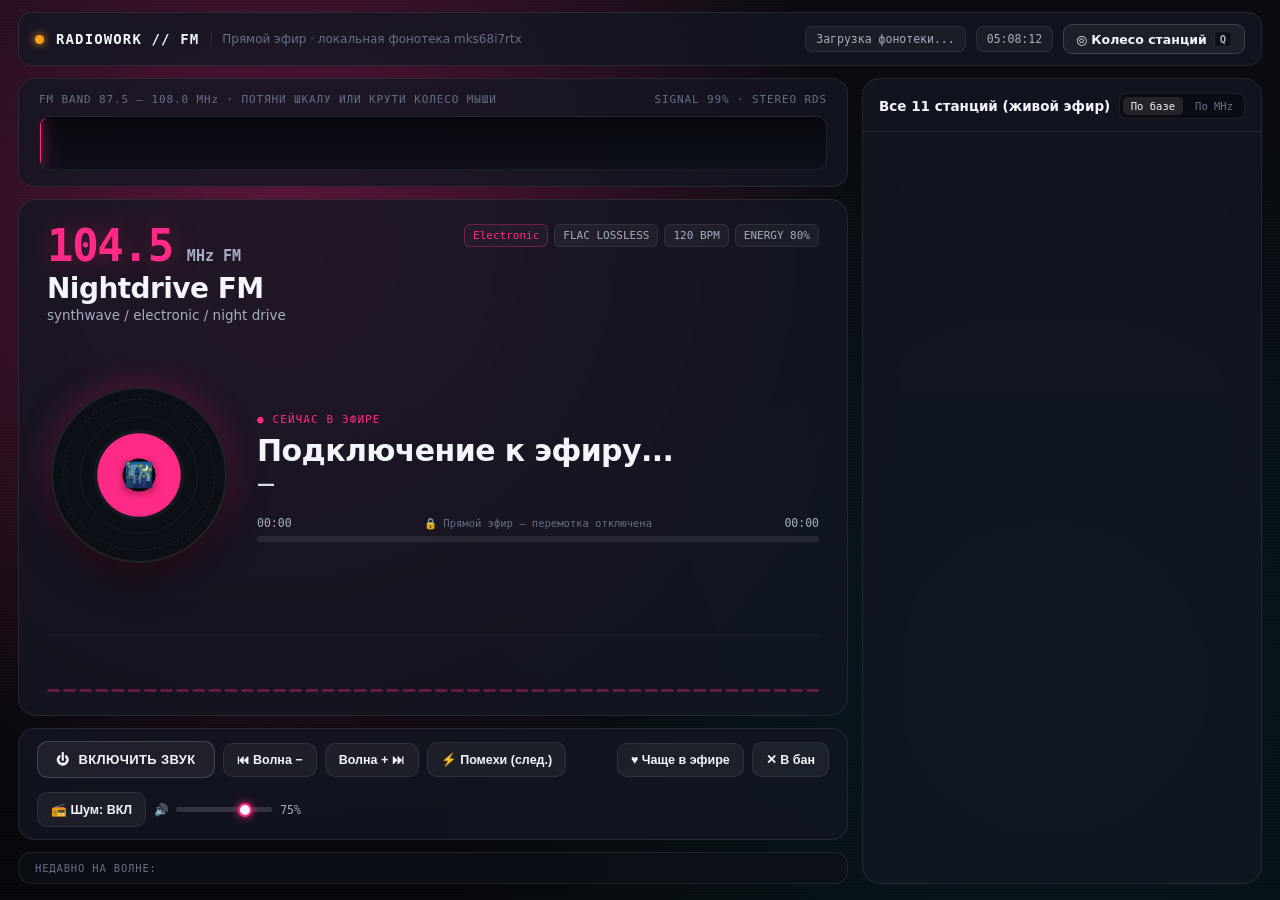
==== src/RadioApp.Server/wwwroot/index.html @ 761096ad "feat(server): serve live web FM receiver UI at root /" ====
<!DOCTYPE html>
<html lang="ru">
<head>
  <meta charset="UTF-8" />
  <meta name="viewport" content="width=device-width, initial-scale=1.0" />
  <title>RadioWork // FM — Прямой эфир</title>
  <link rel="icon" href="data:," />
  <style>
    :root {
      --bg-0: #07080c;
      --bg-1: #0e1118;
      --bg-2: #151924;
      --bg-card: rgba(20, 24, 35, 0.78);
      --border: rgba(255, 255, 255, 0.08);
      --border-hi: rgba(255, 255, 255, 0.16);
      --text-0: #f3f5fa;
      --text-1: #a5aec4;
      --text-2: #667089;
      --accent: #ff2a85;
      --accent-2: #00f0ff;
      --accent-glow: rgba(255, 42, 133, 0.35);
      --mono: "JetBrains Mono", "Cascadia Mono", "Consolas", monospace;
      --sans: "Inter", "Segoe UI", system-ui, -apple-system, sans-serif;
    }

    * { box-sizing: border-box; margin: 0; padding: 0; user-select: none; }

    html, body {
      width: 100%;
      height: 100%;
      overflow: hidden;
      background: var(--bg-0);
      color: var(--text-0);
      font-family: var(--sans);
      -webkit-font-smoothing: antialiased;
    }

    .ambient-bg {
      position: fixed;
      inset: 0;
      z-index: 0;
      pointer-events: none;
      background:
        radial-gradient(circle at 22% 28%, var(--accent-glow), transparent 48%),
        radial-gradient(circle at 82% 78%, rgba(0, 240, 255, 0.08), transparent 50%),
        linear-gradient(180deg, #090b11 0%, #06070b 100%);
      transition: background 0.6s ease;
    }

    .scanlines {
      position: fixed;
      inset: 0;
      z-index: 1;
      pointer-events: none;
      background: repeating-linear-gradient(
        to bottom,
        rgba(255, 255, 255, 0.012) 0px,
        rgba(255, 255, 255, 0.012) 1px,
        transparent 1px,
        transparent 3px
      );
    }

    .app-shell {
      position: relative;
      z-index: 2;
      display: grid;
      grid-template-rows: 54px 1fr;
      height: 100vh;
      max-width: 1680px;
      margin: 0 auto;
      padding: 12px 18px 16px;
      gap: 12px;
    }

    .topbar {
      display: flex;
      align-items: center;
      justify-content: space-between;
      padding: 0 16px;
      background: var(--bg-card);
      border: 1px solid var(--border);
      border-radius: 14px;
      backdrop-filter: blur(18px);
    }

    .brand { display: flex; align-items: center; gap: 12px; }

    .live-dot {
      width: 9px;
      height: 9px;
      border-radius: 50%;
      background: #19f086;
      box-shadow: 0 0 10px #19f086;
      animation: pulse 2s infinite;
    }

    .live-dot.muted { background: #ff9f1c; box-shadow: 0 0 8px #ff9f1c; animation: none; }

    @keyframes pulse {
      0%, 100% { opacity: 1; transform: scale(1); }
      50% { opacity: 0.45; transform: scale(0.88); }
    }

    .brand-title {
      font-family: var(--mono);
      font-weight: 700;
      font-size: 14px;
      letter-spacing: 0.08em;
      text-transform: uppercase;
    }

    .brand-sub {
      font-size: 12px;
      color: var(--text-2);
      padding-left: 10px;
      border-left: 1px solid var(--border);
    }

    .topbar-right { display: flex; align-items: center; gap: 10px; }

    .stat-pill {
      font-family: var(--mono);
      font-size: 11.5px;
      color: var(--text-1);
      background: rgba(255, 255, 255, 0.04);
      border: 1px solid var(--border);
      padding: 5px 10px;
      border-radius: 8px;
    }

    .btn-ghost {
      display: inline-flex;
      align-items: center;
      gap: 7px;
      font-family: var(--sans);
      font-size: 12.5px;
      font-weight: 600;
      color: var(--text-0);
      background: rgba(255, 255, 255, 0.05);
      border: 1px solid var(--border-hi);
      padding: 6px 12px;
      border-radius: 9px;
      cursor: pointer;
      transition: all 0.18s ease;
    }

    .btn-ghost:hover { background: rgba(255, 255, 255, 0.11); border-color: var(--accent); }

    .kbd {
      font-family: var(--mono);
      font-size: 10.5px;
      color: var(--text-1);
      background: rgba(0, 0, 0, 0.45);
      border: 1px solid var(--border);
      padding: 1px 5px;
      border-radius: 4px;
    }

    .workspace { display: grid; grid-template-columns: 1fr 400px; gap: 14px; min-height: 0; }
    .receiver-col { display: grid; grid-template-rows: auto 1fr auto auto; gap: 12px; min-height: 0; }

    .tuner-box {
      background: var(--bg-card);
      border: 1px solid var(--border);
      border-radius: 16px;
      padding: 14px 20px 16px;
      backdrop-filter: blur(18px);
      position: relative;
      overflow: hidden;
    }

    .tuner-header {
      display: flex;
      justify-content: space-between;
      align-items: center;
      margin-bottom: 10px;
      font-family: var(--mono);
      font-size: 11px;
      color: var(--text-2);
      letter-spacing: 0.08em;
    }

    .tuner-scale {
      position: relative;
      height: 54px;
      background: linear-gradient(180deg, rgba(6, 8, 13, 0.9), rgba(14, 17, 26, 0.9));
      border: 1px solid rgba(255, 255, 255, 0.09);
      border-radius: 10px;
      cursor: ew-resize;
      overflow: hidden;
      touch-action: none;
    }

    .tuner-ticks { position: absolute; inset: 0; }
    .tick { position: absolute; bottom: 0; width: 1px; background: rgba(255, 255, 255, 0.14); }
    .tick.major { height: 20px; background: rgba(255, 255, 255, 0.3); }
    .tick.minor { height: 10px; }

    .tick-label {
      position: absolute;
      top: 7px;
      transform: translateX(-50%);
      font-family: var(--mono);
      font-size: 10px;
      color: var(--text-2);
      pointer-events: none;
    }

    .station-pip {
      position: absolute;
      bottom: 0;
      width: 6px;
      height: 28px;
      transform: translateX(-50%);
      border-radius: 3px 3px 0 0;
      cursor: pointer;
      opacity: 0.65;
      transition: all 0.2s ease;
      z-index: 3;
    }

    .station-pip:hover, .station-pip.active {
      opacity: 1;
      height: 38px;
      filter: drop-shadow(0 0 8px currentColor);
    }

    .tuner-needle {
      position: absolute;
      top: 0;
      bottom: 0;
      width: 2px;
      background: var(--accent);
      box-shadow: 0 0 12px var(--accent), 0 0 24px var(--accent);
      transform: translateX(-50%);
      pointer-events: none;
      transition: left 0.28s cubic-bezier(0.22, 1, 0.36, 1);
      z-index: 4;
    }

    .tuner-needle::before {
      content: "";
      position: absolute;
      top: 0;
      left: 50%;
      transform: translateX(-50%);
      border-left: 6px solid transparent;
      border-right: 6px solid transparent;
      border-top: 7px solid var(--accent);
    }

    .deck-card {
      background: var(--bg-card);
      border: 1px solid var(--border);
      border-radius: 18px;
      padding: 24px 28px;
      backdrop-filter: blur(20px);
      display: flex;
      flex-direction: column;
      justify-content: space-between;
      position: relative;
      overflow: hidden;
      min-height: 0;
    }

    .deck-top { display: flex; align-items: flex-start; justify-content: space-between; gap: 16px; }
    .station-freq-row { display: flex; align-items: baseline; gap: 14px; flex-wrap: wrap; }

    .freq-big {
      font-family: var(--mono);
      font-size: 44px;
      font-weight: 800;
      line-height: 1;
      letter-spacing: -0.03em;
      color: var(--accent);
      text-shadow: 0 0 28px var(--accent-glow);
      transition: color 0.3s ease, text-shadow 0.3s ease;
    }

    .freq-unit { font-family: var(--mono); font-size: 15px; font-weight: 600; color: var(--text-1); }
    .station-name-big { font-size: 28px; font-weight: 800; letter-spacing: -0.02em; margin-top: 4px; }
    .station-format { font-size: 13.5px; color: var(--text-1); margin-top: 2px; }

    .rds-badges { display: flex; flex-wrap: wrap; justify-content: flex-end; gap: 6px; max-width: 360px; }

    .rds-tag {
      font-family: var(--mono);
      font-size: 11px;
      padding: 4px 8px;
      border-radius: 6px;
      background: rgba(255, 255, 255, 0.045);
      border: 1px solid var(--border);
      color: var(--text-1);
    }

    .rds-tag.hi { color: var(--accent); border-color: var(--accent-glow); background: rgba(255, 255, 255, 0.03); }

    .now-playing-stage {
      display: grid;
      grid-template-columns: 184px 1fr;
      gap: 26px;
      align-items: center;
      margin: auto 0;
      padding: 12px 0;
    }

    .vinyl-wrap {
      position: relative;
      width: 184px;
      height: 184px;
      display: flex;
      align-items: center;
      justify-content: center;
    }

    .vinyl-disc {
      width: 176px;
      height: 176px;
      border-radius: 50%;
      background: radial-gradient(circle at center, #0b0d13 0 13%, var(--accent) 13.5% 33%, #141720 34% 36%, #0d0f16 37% 100%);
      box-shadow: 0 14px 36px rgba(0, 0, 0, 0.65), 0 0 34px var(--accent-glow), inset 0 0 0 2px rgba(255, 255, 255, 0.08);
      position: relative;
      animation: spin 11s linear infinite;
      display: flex;
      align-items: center;
      justify-content: center;
    }

    .vinyl-disc.paused { animation-play-state: paused; }

    .vinyl-grooves {
      position: absolute;
      inset: 12px;
      border-radius: 50%;
      border: 1px dashed rgba(255, 255, 255, 0.07);
      pointer-events: none;
    }

    .vinyl-grooves::after {
      content: "";
      position: absolute;
      inset: 16px;
      border-radius: 50%;
      border: 1px solid rgba(255, 255, 255, 0.06);
    }

    .vinyl-cover {
      width: 72px;
      height: 72px;
      border-radius: 50%;
      object-fit: cover;
      border: 2px solid var(--accent);
      box-shadow: 0 0 14px rgba(0, 0, 0, 0.8);
      z-index: 2;
      display: none;
    }

    .vinyl-spindle {
      position: absolute;
      width: 12px;
      height: 12px;
      border-radius: 50%;
      background: #07080c;
      border: 1.5px solid rgba(255, 255, 255, 0.35);
      z-index: 4;
      display: none;
    }

    .vinyl-emblem {
      position: absolute;
      inset: 0;
      display: flex;
      align-items: center;
      justify-content: center;
      font-size: 24px;
      pointer-events: none;
      text-shadow: 0 2px 10px rgba(0, 0, 0, 0.6);
      z-index: 3;
    }

    @keyframes spin { to { transform: rotate(360deg); } }

    .track-meta { min-width: 0; }

    .on-air-eyebrow {
      display: inline-flex;
      align-items: center;
      gap: 8px;
      font-family: var(--mono);
      font-size: 11px;
      letter-spacing: 0.1em;
      text-transform: uppercase;
      color: var(--accent);
      margin-bottom: 8px;
    }

    .track-title {
      font-size: 30px;
      font-weight: 800;
      line-height: 1.15;
      letter-spacing: -0.02em;
      white-space: nowrap;
      overflow: hidden;
      text-overflow: ellipsis;
    }

    .track-artist {
      font-size: 18px;
      font-weight: 600;
      color: var(--text-0);
      opacity: 0.9;
      margin-top: 5px;
      white-space: nowrap;
      overflow: hidden;
      text-overflow: ellipsis;
    }

    .track-album {
      font-size: 13px;
      color: var(--text-2);
      margin-top: 4px;
      font-family: var(--mono);
      white-space: nowrap;
      overflow: hidden;
      text-overflow: ellipsis;
    }

    .broadcast-bar-wrap { margin-top: 18px; }

    .broadcast-times {
      display: flex;
      justify-content: space-between;
      align-items: center;
      font-family: var(--mono);
      font-size: 11.5px;
      color: var(--text-1);
      margin-bottom: 6px;
    }

    .no-scrub-hint { font-size: 10.5px; color: var(--text-2); display: inline-flex; align-items: center; gap: 5px; }

    .broadcast-progress-track {
      height: 6px;
      border-radius: 999px;
      background: rgba(255, 255, 255, 0.08);
      overflow: hidden;
      cursor: not-allowed;
    }

    .broadcast-progress-fill {
      height: 100%;
      width: 0%;
      border-radius: 999px;
      background: linear-gradient(90deg, var(--accent), #ffffff);
      box-shadow: 0 0 12px var(--accent);
      transition: width 0.35s linear;
    }

    .spectrum-wrap {
      height: 56px;
      margin-top: 8px;
      border-top: 1px solid rgba(255, 255, 255, 0.05);
      padding-top: 10px;
    }

    #spectrumCanvas { width: 100%; height: 46px; display: block; }

    .controls-bar {
      background: var(--bg-card);
      border: 1px solid var(--border);
      border-radius: 16px;
      padding: 12px 18px;
      display: flex;
      align-items: center;
      justify-content: space-between;
      gap: 14px;
      backdrop-filter: blur(18px);
      flex-wrap: wrap;
    }

    .transport-group, .feedback-group, .audio-group { display: flex; align-items: center; gap: 8px; flex-wrap: wrap; }

    .btn-power {
      display: inline-flex;
      align-items: center;
      gap: 9px;
      padding: 10px 18px;
      border-radius: 11px;
      font-weight: 700;
      font-size: 13px;
      letter-spacing: 0.03em;
      cursor: pointer;
      border: 1px solid var(--accent);
      background: var(--accent);
      color: #07080c;
      box-shadow: 0 0 22px var(--accent-glow);
      transition: all 0.18s ease;
    }

    .btn-power.off {
      background: rgba(255, 255, 255, 0.06);
      color: var(--text-0);
      border-color: var(--border-hi);
      box-shadow: none;
    }

    .btn-ctrl {
      padding: 9px 13px;
      border-radius: 10px;
      background: rgba(255, 255, 255, 0.05);
      border: 1px solid var(--border);
      color: var(--text-0);
      font-size: 12.5px;
      font-weight: 600;
      cursor: pointer;
      transition: all 0.15s ease;
      display: inline-flex;
      align-items: center;
      gap: 6px;
    }

    .btn-ctrl:hover { background: rgba(255, 255, 255, 0.11); border-color: var(--border-hi); }
    .btn-ctrl.liked { color: #ff4d8d; border-color: rgba(255, 77, 141, 0.5); background: rgba(255, 77, 141, 0.12); }

    .vol-wrap {
      display: flex;
      align-items: center;
      gap: 8px;
      font-family: var(--mono);
      font-size: 11.5px;
      color: var(--text-1);
    }

    input[type="range"].vol-slider {
      -webkit-appearance: none;
      appearance: none;
      width: 96px;
      height: 5px;
      border-radius: 99px;
      background: rgba(255, 255, 255, 0.14);
      outline: none;
      cursor: pointer;
    }

    input[type="range"].vol-slider::-webkit-slider-thumb {
      -webkit-appearance: none;
      width: 14px;
      height: 14px;
      border-radius: 50%;
      background: var(--text-0);
      border: 2px solid var(--accent);
      box-shadow: 0 0 8px var(--accent);
    }

    .history-strip {
      background: rgba(15, 18, 27, 0.65);
      border: 1px solid var(--border);
      border-radius: 13px;
      padding: 9px 16px;
      display: flex;
      align-items: center;
      gap: 14px;
      overflow: hidden;
      font-size: 12px;
    }

    .history-label {
      font-family: var(--mono);
      font-size: 10.5px;
      text-transform: uppercase;
      letter-spacing: 0.08em;
      color: var(--text-2);
      white-space: nowrap;
    }

    .history-items { display: flex; align-items: center; gap: 18px; overflow: hidden; flex: 1; }
    .history-item { display: flex; align-items: center; gap: 7px; color: var(--text-1); white-space: nowrap; overflow: hidden; text-overflow: ellipsis; }
    .history-time { font-family: var(--mono); font-size: 10.5px; color: var(--text-2); }

    .stations-panel {
      background: var(--bg-card);
      border: 1px solid var(--border);
      border-radius: 18px;
      backdrop-filter: blur(20px);
      display: flex;
      flex-direction: column;
      min-height: 0;
      overflow: hidden;
    }

    .panel-head {
      padding: 14px 16px 12px;
      border-bottom: 1px solid var(--border);
      display: flex;
      align-items: center;
      justify-content: space-between;
    }

    .panel-title { font-size: 13.5px; font-weight: 700; }

    .sort-tabs {
      display: flex;
      gap: 4px;
      background: rgba(0, 0, 0, 0.35);
      padding: 3px;
      border-radius: 8px;
      border: 1px solid var(--border);
    }

    .sort-tab {
      font-family: var(--mono);
      font-size: 10.5px;
      padding: 3px 8px;
      border-radius: 5px;
      border: none;
      background: transparent;
      color: var(--text-2);
      cursor: pointer;
    }

    .sort-tab.active { background: rgba(255, 255, 255, 0.1); color: var(--text-0); }

    .stations-list {
      flex: 1;
      overflow-y: auto;
      padding: 8px 10px 12px;
      display: flex;
      flex-direction: column;
      gap: 6px;
    }

    .stations-list::-webkit-scrollbar { width: 5px; }
    .stations-list::-webkit-scrollbar-thumb { background: rgba(255, 255, 255, 0.12); border-radius: 99px; }

    .st-card {
      position: relative;
      padding: 9px 12px 11px;
      border-radius: 11px;
      background: rgba(255, 255, 255, 0.025);
      border: 1px solid transparent;
      cursor: pointer;
      transition: all 0.16s ease;
      overflow: hidden;
      flex-shrink: 0;
    }

    .st-card:hover { background: rgba(255, 255, 255, 0.055); border-color: var(--border-hi); }

    .st-card.active {
      background: rgba(255, 255, 255, 0.075);
      border-color: var(--st-color);
      box-shadow: inset 3px 0 0 var(--st-color);
    }

    .st-row-1 { display: flex; align-items: center; justify-content: space-between; gap: 8px; }
    .st-title-wrap { display: flex; align-items: center; gap: 8px; min-width: 0; }
    .st-freq { font-family: var(--mono); font-size: 11.5px; font-weight: 700; color: var(--st-color); min-width: 42px; }
    .st-name { font-size: 13.5px; font-weight: 700; white-space: nowrap; overflow: hidden; text-overflow: ellipsis; }
    .st-count { font-family: var(--mono); font-size: 10.5px; color: var(--text-2); white-space: nowrap; }

    .st-row-2 {
      margin-top: 4px;
      font-size: 11.5px;
      color: var(--text-1);
      white-space: nowrap;
      overflow: hidden;
      text-overflow: ellipsis;
      padding-left: 50px;
    }

    .st-mini-bar { position: absolute; left: 0; right: 0; bottom: 0; height: 2px; background: rgba(255, 255, 255, 0.04); }
    .st-mini-fill { height: 100%; background: var(--st-color); opacity: 0.7; transition: width 0.5s linear; }

    .wheel-backdrop {
      position: fixed;
      inset: 0;
      z-index: 50;
      background: rgba(5, 7, 12, 0.82);
      backdrop-filter: blur(14px);
      display: none;
      align-items: center;
      justify-content: center;
    }

    .wheel-backdrop.open { display: flex; }
    .wheel-container { position: relative; width: 580px; height: 580px; max-width: 94vw; max-height: 94vw; }

    .wheel-center {
      position: absolute;
      inset: 165px;
      border-radius: 50%;
      background: rgba(15, 19, 29, 0.95);
      border: 2px solid var(--accent);
      box-shadow: 0 0 40px var(--accent-glow);
      display: flex;
      flex-direction: column;
      align-items: center;
      justify-content: center;
      text-align: center;
      padding: 20px;
    }

    .wheel-node {
      position: absolute;
      width: 96px;
      height: 96px;
      margin-left: -48px;
      margin-top: -48px;
      border-radius: 50%;
      background: rgba(20, 25, 38, 0.92);
      border: 1.5px solid var(--border-hi);
      display: flex;
      flex-direction: column;
      align-items: center;
      justify-content: center;
      text-align: center;
      padding: 6px;
      cursor: pointer;
      transition: all 0.16s ease;
    }

    .wheel-node:hover, .wheel-node.active {
      transform: scale(1.13);
      border-color: var(--node-color);
      box-shadow: 0 0 24px var(--node-color);
      background: rgba(28, 34, 52, 0.98);
    }

    .wheel-node-icon { font-size: 20px; margin-bottom: 3px; }
    .wheel-node-freq { font-family: var(--mono); font-size: 10.5px; font-weight: 700; color: var(--node-color); }
    .wheel-node-name { font-size: 10.5px; font-weight: 700; line-height: 1.15; margin-top: 2px; }

    .tuning-overlay {
      position: absolute;
      inset: 0;
      pointer-events: none;
      opacity: 0;
      background: repeating-radial-gradient(circle at 50% 50%, rgba(255,255,255,0.06) 0 1px, transparent 1px 3px);
      transition: opacity 0.14s ease;
      z-index: 5;
    }
    .tuning-overlay.flash { opacity: 1; }

    @media (max-width: 1060px) {
      html, body { overflow: auto; }
      .app-shell { height: auto; min-height: 100vh; }
      .workspace { grid-template-columns: 1fr; }
      .stations-panel { max-height: 440px; }
      .brand-sub { display: none; }
    }
  </style>
</head>
<body>
  <div class="ambient-bg"></div>
  <div class="scanlines"></div>

  <div class="app-shell">
    <header class="topbar">
      <div class="brand">
        <span class="live-dot muted" id="liveDot"></span>
        <span class="brand-title">RadioWork // FM</span>
        <span class="brand-sub">Прямой эфир · локальная фонотека mks68i7rtx</span>
      </div>
      <div class="topbar-right">
        <span class="stat-pill" id="statsPill">Загрузка фонотеки...</span>
        <span class="stat-pill" id="clockPill">--:--:--</span>
        <button class="btn-ghost" id="btnOpenWheel" title="Круговое меню выбора волны [Q]">
          ◎ Колесо станций <span class="kbd">Q</span>
        </button>
      </div>
    </header>

    <main class="workspace">
      <section class="receiver-col">
        <div class="tuner-box">
          <div class="tuner-header">
            <span>FM BAND 87.5 — 108.0 MHz · ПОТЯНИ ШКАЛУ ИЛИ КРУТИ КОЛЕСО МЫШИ</span>
            <span>SIGNAL 99% · STEREO RDS</span>
          </div>
          <div class="tuner-scale" id="tunerScale">
            <div class="tuner-ticks" id="tunerTicks"></div>
            <div class="tuner-needle" id="tunerNeedle"></div>
          </div>
        </div>

        <div class="deck-card">
          <div class="tuning-overlay" id="tuningFlash"></div>

          <div class="deck-top">
            <div>
              <div class="station-freq-row">
                <span class="freq-big" id="uiFreq">104.5</span>
                <span class="freq-unit">MHz FM</span>
              </div>
              <div class="station-name-big" id="uiStationName">Nightdrive FM</div>
              <div class="station-format" id="uiStationFormat">synthwave / electronic / night drive</div>
            </div>

            <div class="rds-badges">
              <span class="rds-tag hi" id="uiGenre">Electronic</span>
              <span class="rds-tag" id="uiCodec">FLAC LOSSLESS</span>
              <span class="rds-tag" id="uiBpm">120 BPM</span>
              <span class="rds-tag" id="uiEnergy">ENERGY 80%</span>
            </div>
          </div>

          <div class="now-playing-stage">
            <div class="vinyl-wrap">
              <div class="vinyl-disc paused" id="vinylDisc">
                <div class="vinyl-grooves"></div>
                <img class="vinyl-cover" id="vinylCover" alt="" />
                <div class="vinyl-spindle" id="vinylSpindle"></div>
              </div>
              <div class="vinyl-emblem" id="vinylIcon">🌃</div>
            </div>

            <div class="track-meta">
              <div class="on-air-eyebrow">
                <span>● СЕЙЧАС В ЭФИРЕ</span>
                <span id="uiStationCount"></span>
              </div>
              <div class="track-title" id="uiTrackTitle">Подключение к эфиру...</div>
              <div class="track-artist" id="uiTrackArtist">—</div>
              <div class="track-album" id="uiTrackAlbum"></div>

              <div class="broadcast-bar-wrap">
                <div class="broadcast-times">
                  <span id="uiElapsed">00:00</span>
                  <span class="no-scrub-hint">🔒 Прямой эфир — перемотка отключена</span>
                  <span id="uiDuration">00:00</span>
                </div>
                <div class="broadcast-progress-track">
                  <div class="broadcast-progress-fill" id="uiProgressFill"></div>
                </div>
              </div>
            </div>
          </div>

          <div class="spectrum-wrap">
            <canvas id="spectrumCanvas" width="900" height="46"></canvas>
          </div>
        </div>

        <div class="controls-bar">
          <div class="transport-group">
            <button class="btn-power off" id="btnPower" title="Включить / приглушить приёмник [Space]">
              ⏻ <span id="powerLabel">ВКЛЮЧИТЬ ЗВУК</span>
            </button>
            <button class="btn-ctrl" id="btnPrevSt">⏮ Волна −</button>
            <button class="btn-ctrl" id="btnNextSt">Волна + ⏭</button>
            <button class="btn-ctrl" id="btnNextTrack">⚡ Помехи (след.)</button>
          </div>

          <div class="feedback-group">
            <button class="btn-ctrl" id="btnLike">♥ Чаще в эфире</button>
            <button class="btn-ctrl" id="btnBan">✕ В бан</button>
          </div>

          <div class="audio-group">
            <button class="btn-ctrl" id="btnStaticToggle">📻 Шум: ВКЛ</button>
            <div class="vol-wrap">
              <span>🔊</span>
              <input type="range" class="vol-slider" id="volSlider" min="0" max="100" value="75" />
              <span id="volVal">75%</span>
            </div>
          </div>
        </div>

        <div class="history-strip">
          <span class="history-label">Недавно на волне:</span>
          <div class="history-items" id="uiHistory"></div>
        </div>
      </section>

      <aside class="stations-panel">
        <div class="panel-head">
          <span class="panel-title">Все 11 станций (живой эфир)</span>
          <div class="sort-tabs">
            <button class="sort-tab active" data-sort="count">По базе</button>
            <button class="sort-tab" data-sort="freq">По MHz</button>
          </div>
        </div>
        <div class="stations-list" id="stationsList"></div>
      </aside>
    </main>
  </div>

  <div class="wheel-backdrop" id="wheelBackdrop">
    <div class="wheel-container" id="wheelContainer">
      <div class="wheel-center">
        <div style="font-family: var(--mono); font-size: 13px; color: var(--accent);" id="whFreq">104.5 FM</div>
        <div style="font-size: 20px; font-weight: 800; margin-top: 3px;" id="whName">Nightdrive FM</div>
        <div style="font-size: 12px; color: var(--text-1); margin-top: 8px;" id="whTrack"></div>
        <div style="font-family: var(--mono); font-size: 10.5px; color: var(--text-2); margin-top: 12px;">Кликни сектор или Esc</div>
      </div>
    </div>
  </div>

  <script>
    const THEMES = {
      "Nightdrive FM": { freq: 104.5, icon: "🌃", color: "#ff2a85" },
      "Westside FM":   { freq: 88.7,  icon: "🌴", color: "#19e68c" },
      "Velvet 98.3":   { freq: 98.3,  icon: "🎷", color: "#f4b961" },
      "Thunder Rock":  { freq: 92.5,  icon: "⚡", color: "#ff5c33" },
      "Drift FM":      { freq: 89.1,  icon: "🏎️", color: "#b44cff" },
      "Golden Era FM": { freq: 90.3,  icon: "📼", color: "#ffd166" },
      "Static Radio":  { freq: 96.1,  icon: "🎸", color: "#9ef01a" },
      "Island Radio":  { freq: 91.2,  icon: "🏝️", color: "#00d4b2" },
      "Funk Zone":     { freq: 99.4,  icon: "🪩", color: "#ff70a6" },
      "Country Trail": { freq: 87.9,  icon: "🤠", color: "#e08e45" },
      "Soul Wave":     { freq: 103.9, icon: "💜", color: "#c77dff" }
    };

    const FREQ_MIN = 87.5, FREQ_MAX = 108.0;
    const saved = JSON.parse(localStorage.getItem("radiowork_web_state") || "{}");

    const state = {
      stations: [],
      activeName: saved.activeName || "Nightdrive FM",
      powerOn: false, // Browsers require 1 click to start audio cleanly
      staticFx: saved.staticFx ?? true,
      volume: saved.volume ?? 0.75,
      sortMode: saved.sortMode || "count",
      likedIds: new Set(saved.likedIds || []),
      bannedIds: new Set(saved.bannedIds || []),
      skipOffsets: saved.skipOffsets || {},
      failedDirectIds: new Set()
    };

    function persist() {
      localStorage.setItem("radiowork_web_state", JSON.stringify({
        activeName: state.activeName,
        staticFx: state.staticFx,
        volume: state.volume,
        sortMode: state.sortMode,
        likedIds: [...state.likedIds],
        bannedIds: [...state.bannedIds],
        skipOffsets: state.skipOffsets
      }));
    }

    function cleanTitle(filename, artist) {
      if (!filename) return "Unknown Track";
      let stem = filename.replace(/\.[^/.]+$/, "").replace(/_/g, " ").trim();
      stem = stem.replace(/^(?:(?:cd|disc)\s*\d+\s*[-.]?\s*)?(?:\d{1,2}-)?\d{1,3}(?:\s*[.-]\s*|\s+)/i, "").trim();
      const dash = stem.indexOf(" - ");
      if (dash > 0 && artist) {
        const na = artist.replace(/_/g, " ").trim().toLowerCase();
        const pref = stem.slice(0, dash).trim().toLowerCase();
        if (pref.startsWith(na) || na.startsWith(pref)) {
          stem = stem.slice(dash + 3).trim();
        }
      }
      stem = stem.replace(/\s*[\(\[](?:skysound\.cc|zaycev\.net|muzofon\.[a-z]+|mp3party\.[a-z]+|promodj\.com)[\)\]]\s*$/i, "").trim();
      return stem || filename;
    }

    function codecBadge(filename, album = "") {
      if (/\[24-|24\/96/i.test(album)) return "FLAC 24/96";
      if (/\[ALAC\]/i.test(album)) return "ALAC LOSSLESS";
      const ext = (filename.split(".").pop() || "").toLowerCase();
      return { flac: "FLAC LOSSLESS", m4a: "AAC / M4A", ogg: "OGG VORBIS", wav: "WAV PCM", mp3: "MP3" }[ext] || ext.toUpperCase();
    }

    function fnvHash(str) {
      let h = 2166136261 >>> 0;
      for (let i = 0; i < str.length; i++) {
        h ^= str.toLowerCase().charCodeAt(i);
        h = Math.imul(h, 16777619) >>> 0;
      }
      return h >>> 0;
    }

    function buildSchedule(st) {
      let pool = st.rawTracks.filter(t => !state.bannedIds.has(t.id));
      if (!pool.length) pool = st.rawTracks.slice();
      pool.sort((a, b) => a.id - b.id);

      // Deterministic shuffle
      let seed = (fnvHash(st.name) ^ 0x9e3779b9) >>> 0;
      for (let i = pool.length - 1; i > 0; i--) {
        seed = (Math.imul(seed ^ (seed >>> 15), 2246822519) ^ 0x85ebca6b) >>> 0;
        const j = seed % (i + 1);
        [pool[i], pool[j]] = [pool[j], pool[i]];
      }

      const liked = pool.filter(t => state.likedIds.has(t.id));
      if (liked.length > 0 && pool.length >= 4) {
        const stride = Math.max(2, Math.floor(pool.length / (liked.length + 1)));
        let pos = Math.floor(stride / 2);
        for (const lt of liked) {
          pool.splice(Math.min(pos, pool.length), 0, lt);
          pos = (pos + stride + 1) % (pool.length + 1);
        }
      }

      const cum = new Float64Array(pool.length);
      let sum = 0;
      for (let i = 0; i < pool.length; i++) {
        sum += pool[i].dur;
        cum[i] = sum;
      }
      st.slots = pool;
      st.cum = cum;
      st.totalCycle = Math.max(1, sum);
    }

    function locateLive(st, nowSec) {
      const off = state.skipOffsets[st.name] || 0;
      let pos = (nowSec + st.phase + off) % st.totalCycle;
      if (pos < 0) pos += st.totalCycle;

      let lo = 0, hi = st.cum.length - 1;
      while (lo < hi) {
        const mid = (lo + hi) >> 1;
        if (st.cum[mid] <= pos) lo = mid + 1;
        else hi = mid;
      }
      const start = lo === 0 ? 0 : st.cum[lo - 1];
      const tr = st.slots[lo];
      const elapsed = Math.max(0, Math.min(tr.dur, pos - start));

      const history = [];
      let back = elapsed;
      for (let h = 1; h <= Math.min(2, st.slots.length - 1); h++) {
        const prev = st.slots[(lo - h + st.slots.length) % st.slots.length];
        history.push({ track: prev, minsAgo: Math.max(1, Math.round(back / 60)) });
        back += prev.dur;
      }
      return { track: tr, slotIdx: lo, elapsed, history };
    }

    // Audio + Web Audio Spectrum + Squelch
    const audio = new Audio();
    audio.crossOrigin = "anonymous";
    audio.preload = "auto";

    let audioCtx = null, analyser = null, freqBins = null, sourceAttached = false;
    let syncedTrackId = -1, syncedStation = "", syncedTranscode = false, baseOffsetSec = 0, coverTrackId = -1;

    function ensureAudioGraph() {
      try {
        if (!audioCtx) audioCtx = new (window.AudioContext || window.webkitAudioContext)();
        if (audioCtx.state === "suspended") audioCtx.resume();
        if (audioCtx.state === "running" && !sourceAttached) {
          analyser = audioCtx.createAnalyser();
          analyser.fftSize = 256;
          analyser.smoothingTimeConstant = 0.78;
          freqBins = new Uint8Array(analyser.frequencyBinCount);
          const src = audioCtx.createMediaElementSource(audio);
          src.connect(analyser);
          analyser.connect(audioCtx.destination);
          sourceAttached = true;
        }
      } catch (_) {}
    }

    function playStaticBurst(sec = 0.16) {
      if (!state.staticFx || !state.powerOn) return;
      try {
        ensureAudioGraph();
        const len = Math.floor(audioCtx.sampleRate * sec);
        const buf = audioCtx.createBuffer(1, len, audioCtx.sampleRate);
        const d = buf.getChannelData(0);
        for (let i = 0; i < len; i++) d[i] = (Math.random() * 2 - 1) * Math.sin((i / len) * Math.PI) * 0.22 * state.volume;
        const n = audioCtx.createBufferSource();
        n.buffer = buf;
        const f = audioCtx.createBiquadFilter();
        f.type = "bandpass";
        f.frequency.value = 1900;
        f.Q.value = 0.9;
        n.connect(f);
        f.connect(audioCtx.destination);
        n.start();
      } catch (_) {}
    }

    audio.addEventListener("error", () => {
      if (syncedTrackId >= 0 && !syncedTranscode) {
        state.failedDirectIds.add(syncedTrackId);
        syncedTranscode = true;
        audio.src = `/api/stream/${syncedTrackId}?transcode=1&ss=${baseOffsetSec.toFixed(2)}`;
        if (state.powerOn) audio.play().catch(() => {});
      }
    });

    audio.addEventListener("ended", () => syncAudio(true));

    function syncAudio(force = false) {
      const st = state.stations.find(s => s.name === state.activeName);
      if (!st) return;
      const lv = locateLive(st, Date.now() / 1000);
      const tr = lv.track;

      audio.volume = state.volume;
      audio.muted = !state.powerOn;
      if (!state.powerOn) return;

      ensureAudioGraph();
      const needTranscode = tr.isAlac || state.failedDirectIds.has(tr.id);
      const changed = force || tr.id !== syncedTrackId || st.name !== syncedStation || needTranscode !== syncedTranscode;

      if (changed) {
        syncedTrackId = tr.id;
        syncedStation = st.name;
        syncedTranscode = needTranscode;
        if (needTranscode) {
          baseOffsetSec = lv.elapsed;
          audio.src = `/api/stream/${tr.id}?transcode=1&ss=${lv.elapsed.toFixed(2)}`;
        } else {
          baseOffsetSec = 0;
          audio.src = `/api/stream/${tr.id}`;
          const onMeta = () => {
            audio.removeEventListener("loadedmetadata", onMeta);
            try { audio.currentTime = lv.elapsed; } catch (_) {}
          };
          audio.addEventListener("loadedmetadata", onMeta);
        }
        audio.play().catch(() => {});
      } else if (!needTranscode && audio.readyState >= 1 && Math.abs((audio.currentTime || 0) - lv.elapsed) > 2.5) {
        try { audio.currentTime = lv.elapsed; } catch (_) {}
      }
    }

    function fmtTime(sec) {
      const s = Math.max(0, Math.floor(sec));
      return `${String(Math.floor(s / 60)).padStart(2, "0")}:${String(s % 60).padStart(2, "0")}`;
    }

    function freqToPct(f) { return ((f - FREQ_MIN) / (FREQ_MAX - FREQ_MIN)) * 100; }

    function buildTuner() {
      const el = document.getElementById("tunerTicks");
      el.innerHTML = "";
      for (let f = 88; f <= 108; f += 0.5) {
        const major = Number.isInteger(f) && f % 2 === 0;
        const t = document.createElement("div");
        t.className = "tick " + (major ? "major" : "minor");
        t.style.left = freqToPct(f) + "%";
        el.appendChild(t);
        if (major) {
          const l = document.createElement("div");
          l.className = "tick-label";
          l.style.left = freqToPct(f) + "%";
          l.textContent = f;
          el.appendChild(l);
        }
      }
      state.stations.forEach(st => {
        const pip = document.createElement("div");
        pip.className = "station-pip";
        pip.dataset.name = st.name;
        pip.style.left = freqToPct(st.freq) + "%";
        pip.style.background = st.color;
        pip.style.color = st.color;
        pip.title = `${st.freq.toFixed(1)} FM — ${st.name}`;
        pip.addEventListener("click", e => { e.stopPropagation(); tuneStation(st.name); });
        el.appendChild(pip);
      });
    }

    function tuneStation(name) {
      if (name === state.activeName) return;
      state.activeName = name;
      persist();
      playStaticBurst(0.16);
      const fl = document.getElementById("tuningFlash");
      fl.classList.add("flash");
      setTimeout(() => fl.classList.remove("flash"), 150);
      syncAudio(true);
      render();
    }

    function stepFrequency(dir) {
      if (!state.stations.length) return;
      const sorted = state.stations.slice().sort((a, b) => a.freq - b.freq);
      const idx = Math.max(0, sorted.findIndex(s => s.name === state.activeName));
      tuneStation(sorted[(idx + dir + sorted.length) % sorted.length].name);
    }

    function render() {
      if (!state.stations.length) return;
      const nowSec = Date.now() / 1000;
      const st = state.stations.find(s => s.name === state.activeName) || state.stations[0];
      const lv = locateLive(st, nowSec);
      const tr = lv.track;

      document.documentElement.style.setProperty("--accent", st.color);
      document.documentElement.style.setProperty("--accent-glow", st.color + "52");

      document.getElementById("tunerNeedle").style.left = freqToPct(st.freq) + "%";
      document.querySelectorAll(".station-pip").forEach(p => p.classList.toggle("active", p.dataset.name === st.name));

      document.getElementById("uiFreq").textContent = st.freq.toFixed(1);
      document.getElementById("uiStationName").textContent = st.name;
      document.getElementById("uiStationFormat").textContent = st.format;
      document.getElementById("uiStationCount").textContent = `· ${st.rawTracks.length.toLocaleString("ru-RU")} треков в ротации`;
      document.getElementById("vinylIcon").textContent = st.icon;

      if (tr.id !== coverTrackId) {
        coverTrackId = tr.id;
        const img = document.getElementById("vinylCover");
        const sp = document.getElementById("vinylSpindle");
        const ic = document.getElementById("vinylIcon");
        img.style.display = "none";
        sp.style.display = "none";
        ic.style.display = "flex";
        img.onload = () => { img.style.display = "block"; sp.style.display = "block"; ic.style.display = "none"; };
        img.onerror = () => { img.style.display = "none"; sp.style.display = "none"; ic.style.display = "flex"; };
        img.src = `/api/cover/${tr.id}`;
      }

      document.getElementById("uiGenre").textContent = tr.genre || st.format;
      document.getElementById("uiCodec").textContent = tr.codec;
      document.getElementById("uiBpm").textContent = `${tr.bpm} BPM`;
      document.getElementById("uiEnergy").textContent = `ENERGY ${tr.energy}%`;

      document.getElementById("uiTrackTitle").textContent = tr.title;
      document.getElementById("uiTrackArtist").textContent = tr.artist;
      document.getElementById("uiTrackAlbum").textContent = tr.album;

      document.getElementById("uiElapsed").textContent = fmtTime(lv.elapsed);
      document.getElementById("uiDuration").textContent = fmtTime(tr.dur);
      document.getElementById("uiProgressFill").style.width = ((lv.elapsed / tr.dur) * 100).toFixed(1) + "%";

      document.getElementById("btnLike").classList.toggle("liked", state.likedIds.has(tr.id));

      document.getElementById("uiHistory").innerHTML = lv.history
        .map(h => `<div class="history-item"><span class="history-time">${h.minsAgo} мин назад</span> <strong>${h.track.artist}</strong> — ${h.track.title}</div>`)
        .join("");

      const ordered = state.stations.slice().sort((a, b) =>
        state.sortMode === "freq" ? a.freq - b.freq : b.rawTracks.length - a.rawTracks.length);

      const listEl = document.getElementById("stationsList");
      listEl.innerHTML = ordered.map(s => {
        const slv = locateLive(s, nowSec);
        const pct = ((slv.elapsed / slv.track.dur) * 100).toFixed(1);
        return `
          <div class="st-card ${s.name === st.name ? "active" : ""}" style="--st-color: ${s.color}" data-name="${s.name}">
            <div class="st-row-1">
              <div class="st-title-wrap">
                <span class="st-freq">${s.freq.toFixed(1)}</span>
                <span class="st-name">${s.icon} ${s.name}</span>
              </div>
              <span class="st-count">${s.rawTracks.length.toLocaleString("ru-RU")} тр.</span>
            </div>
            <div class="st-row-2">▶ ${slv.track.artist} — ${slv.track.title}</div>
            <div class="st-mini-bar"><div class="st-mini-fill" style="width:${pct}%"></div></div>
          </div>`;
      }).join("");

      listEl.querySelectorAll(".st-card").forEach(c => c.addEventListener("click", () => tuneStation(c.dataset.name)));

      document.getElementById("whFreq").textContent = `${st.freq.toFixed(1)} FM`;
      document.getElementById("whFreq").style.color = st.color;
      document.getElementById("whName").textContent = st.name;
      document.getElementById("whTrack").textContent = `${tr.artist} — ${tr.title}`;
    }

    // Controls
    document.getElementById("btnPower").addEventListener("click", () => {
      state.powerOn = !state.powerOn;
      document.getElementById("btnPower").classList.toggle("off", !state.powerOn);
      document.getElementById("powerLabel").textContent = state.powerOn ? "В ЭФИРЕ" : "MUTE (ЭФИР ИДЁТ)";
      document.getElementById("vinylDisc").classList.toggle("paused", !state.powerOn);
      document.getElementById("liveDot").classList.toggle("muted", !state.powerOn);
      if (state.powerOn) syncAudio(true);
      else audio.muted = true;
    });

    document.getElementById("btnPrevSt").addEventListener("click", () => stepFrequency(-1));
    document.getElementById("btnNextSt").addEventListener("click", () => stepFrequency(1));

    document.getElementById("btnNextTrack").addEventListener("click", () => {
      const st = state.stations.find(s => s.name === state.activeName);
      if (!st) return;
      const lv = locateLive(st, Date.now() / 1000);
      const rem = Math.max(0.1, lv.track.dur - lv.elapsed + 0.1);
      state.skipOffsets[st.name] = ((state.skipOffsets[st.name] || 0) + rem) % st.totalCycle;
      persist();
      playStaticBurst(0.22);
      syncAudio(true);
      render();
    });

    document.getElementById("btnLike").addEventListener("click", () => {
      const st = state.stations.find(s => s.name === state.activeName);
      if (!st) return;
      const nowSec = Date.now() / 1000;
      const before = locateLive(st, nowSec);
      if (state.likedIds.has(before.track.id)) state.likedIds.delete(before.track.id);
      else state.likedIds.add(before.track.id);
      buildSchedule(st);
      const newIdx = st.slots.findIndex(t => t.id === before.track.id);
      if (newIdx >= 0) {
        const start = newIdx === 0 ? 0 : st.cum[newIdx - 1];
        state.skipOffsets[st.name] = ((start + before.elapsed - (nowSec + st.phase)) % st.totalCycle + st.totalCycle) % st.totalCycle;
      }
      persist();
      render();
    });

    document.getElementById("btnBan").addEventListener("click", () => {
      const st = state.stations.find(s => s.name === state.activeName);
      if (!st) return;
      const nowSec = Date.now() / 1000;
      const before = locateLive(st, nowSec);
      state.bannedIds.add(before.track.id);
      buildSchedule(st);
      persist();
      playStaticBurst(0.22);
      syncAudio(true);
      render();
    });

    document.getElementById("btnStaticToggle").addEventListener("click", e => {
      state.staticFx = !state.staticFx;
      e.currentTarget.textContent = state.staticFx ? "📻 Шум: ВКЛ" : "📻 Шум: ВЫКЛ";
      persist();
    });
    document.getElementById("btnStaticToggle").textContent = state.staticFx ? "📻 Шум: ВКЛ" : "📻 Шум: ВЫКЛ";

    const volSlider = document.getElementById("volSlider");
    volSlider.value = Math.round(state.volume * 100);
    document.getElementById("volVal").textContent = `${volSlider.value}%`;
    volSlider.addEventListener("input", e => {
      state.volume = Number(e.target.value) / 100;
      audio.volume = state.volume;
      document.getElementById("volVal").textContent = `${e.target.value}%`;
      persist();
    });

    document.querySelectorAll(".sort-tab").forEach(btn => {
      btn.classList.toggle("active", btn.dataset.sort === state.sortMode);
      btn.addEventListener("click", () => {
        document.querySelectorAll(".sort-tab").forEach(b => b.classList.remove("active"));
        btn.classList.add("active");
        state.sortMode = btn.dataset.sort;
        persist();
        render();
      });
    });

    // Tuner drag & wheel
    const scale = document.getElementById("tunerScale");
    let dragging = false;
    function dragAt(clientX) {
      if (!state.stations.length) return;
      const r = scale.getBoundingClientRect();
      const target = FREQ_MIN + Math.min(1, Math.max(0, (clientX - r.left) / r.width)) * (FREQ_MAX - FREQ_MIN);
      let best = state.stations[0], diff = Infinity;
      state.stations.forEach(s => { const d = Math.abs(s.freq - target); if (d < diff) { diff = d; best = s; } });
      tuneStation(best.name);
    }
    scale.addEventListener("pointerdown", e => { dragging = true; scale.setPointerCapture(e.pointerId); dragAt(e.clientX); });
    scale.addEventListener("pointermove", e => { if (dragging) dragAt(e.clientX); });
    scale.addEventListener("pointerup", () => { dragging = false; });
    scale.addEventListener("wheel", e => { e.preventDefault(); stepFrequency(e.deltaY > 0 ? 1 : -1); }, { passive: false });

    // Station Wheel
    function toggleWheel(force) {
      const bd = document.getElementById("wheelBackdrop");
      const open = typeof force === "boolean" ? force : !bd.classList.contains("open");
      if (open) {
        const cont = document.getElementById("wheelContainer");
        cont.querySelectorAll(".wheel-node").forEach(n => n.remove());
        const nowSec = Date.now() / 1000;
        state.stations.forEach((s, idx) => {
          const ang = (idx / state.stations.length) * Math.PI * 2 - Math.PI / 2;
          const node = document.createElement("div");
          node.className = "wheel-node" + (s.name === state.activeName ? " active" : "");
          node.style.left = (290 + Math.cos(ang) * 228) + "px";
          node.style.top = (290 + Math.sin(ang) * 228) + "px";
          node.style.setProperty("--node-color", s.color);
          node.innerHTML = `<div class="wheel-node-icon">${s.icon}</div><div class="wheel-node-freq">${s.freq.toFixed(1)}</div><div class="wheel-node-name">${s.name}</div>`;
          node.addEventListener("mouseenter", () => {
            const lv = locateLive(s, nowSec);
            document.getElementById("whFreq").textContent = `${s.freq.toFixed(1)} FM`;
            document.getElementById("whFreq").style.color = s.color;
            document.getElementById("whName").textContent = s.name;
            document.getElementById("whTrack").textContent = `${lv.track.artist} — ${lv.track.title}`;
          });
          node.addEventListener("click", () => { tuneStation(s.name); toggleWheel(false); });
          cont.appendChild(node);
        });
      }
      bd.classList.toggle("open", open);
    }

    document.getElementById("btnOpenWheel").addEventListener("click", () => toggleWheel(true));
    document.getElementById("wheelBackdrop").addEventListener("click", e => { if (e.target.id === "wheelBackdrop") toggleWheel(false); });

    window.addEventListener("keydown", e => {
      if (e.code === "KeyQ") toggleWheel();
      else if (e.code === "Escape") toggleWheel(false);
      else if (e.code === "ArrowRight") stepFrequency(1);
      else if (e.code === "ArrowLeft") stepFrequency(-1);
      else if (e.code === "Space") { e.preventDefault(); document.getElementById("btnPower").click(); }
    });

    // Spectrum canvas
    const canvas = document.getElementById("spectrumCanvas");
    const ctx = canvas.getContext("2d");
    const BARS = 48, barVals = new Array(BARS).fill(0.06);

    function drawSpectrum(ts) {
      const w = canvas.width, h = canvas.height;
      ctx.clearRect(0, 0, w, h);
      const st = state.stations.find(s => s.name === state.activeName);
      const color = st ? st.color : "#ff2a85";

      let liveFft = false;
      if (state.powerOn && analyser && freqBins) {
        analyser.getByteFrequencyData(freqBins);
        for (let k = 0; k < 20; k++) if (freqBins[k] > 3) { liveFft = true; break; }
      }

      const gap = 4, barW = (w - gap * (BARS - 1)) / BARS;
      for (let i = 0; i < BARS; i++) {
        let target = 0.05;
        if (state.powerOn && state.volume > 0) {
          if (liveFft) {
            const bi = Math.min(freqBins.length - 1, Math.floor((i / BARS) * (freqBins.length * 0.72)));
            target = Math.max(0.05, (freqBins[bi] / 255) * (0.55 + state.volume * 0.6));
          } else if (!audio.paused) {
            target = Math.min(1, (0.2 + Math.abs(Math.sin(ts * 0.006 + i * 0.45)) * 0.55) * state.volume);
          }
        }
        barVals[i] += (target - barVals[i]) * 0.28;
        const bh = Math.max(3, barVals[i] * h);
        const grad = ctx.createLinearGradient(0, h, 0, 0);
        grad.addColorStop(0, color + "55");
        grad.addColorStop(1, color);
        ctx.fillStyle = grad;
        ctx.beginPath();
        ctx.roundRect(i * (barW + gap), h - bh, barW, bh, 2);
        ctx.fill();
      }
      requestAnimationFrame(drawSpectrum);
    }

    async function boot() {
      const res = await fetch("/api/stations");
      const data = await res.json();
      const artists = new Set();
      let totalSec = 0, idx = 0;

      const entries = Object.entries(data.stations).sort((a, b) => a[0].localeCompare(b[0]));
      state.stations = [];
      for (const [key, entry] of entries) {
        if (!entry.tracks || !entry.tracks.length) continue;
        const name = entry.name || key;
        const th = THEMES[name] || { freq: parseFloat(entry.frequency) || 100.1, icon: "📻", color: "#00d4ff" };
        const rawTracks = entry.tracks.map(t => {
          if (t.artist) artists.add(t.artist.trim().toLowerCase());
          const dur = t.duration_sec >= 5 ? t.duration_sec : 180;
          totalSec += dur;
          return {
            id: t.id,
            title: cleanTitle(t.filename, t.artist),
            artist: t.artist || "Unknown Artist",
            album: t.album || "",
            genre: t.genre || entry.format,
            codec: codecBadge(t.filename, t.album),
            isAlac: /\.m4a$/i.test(t.filename) && /\[ALAC\]/i.test(t.album || ""),
            bpm: Math.round(t.bpm > 30 ? t.bpm : 112),
            energy: Math.round((t.energy ?? 0.65) * 100),
            dur
          };
        });
        const stObj = {
          name,
          format: entry.format,
          freq: th.freq,
          icon: th.icon,
          color: th.color,
          phase: (fnvHash(name) % 86400) + idx * 137,
          rawTracks
        };
        idx++;
        buildSchedule(stObj);
        state.stations.push(stObj);
      }

      document.getElementById("statsPill").textContent =
        `${data.tagged.toLocaleString("ru-RU")} треков · ${artists.size.toLocaleString("ru-RU")} артистов · ${Math.round(totalSec / 3600)} ч`;

      buildTuner();
      render();
      setInterval(() => {
        document.getElementById("clockPill").textContent = new Date().toLocaleTimeString("ru-RU");
        render();
        if (state.powerOn) syncAudio(false);
      }, 1000);
    }

    document.getElementById("clockPill").textContent = new Date().toLocaleTimeString("ru-RU");
    requestAnimationFrame(drawSpectrum);
    boot();
  </script>
</body>
</html>
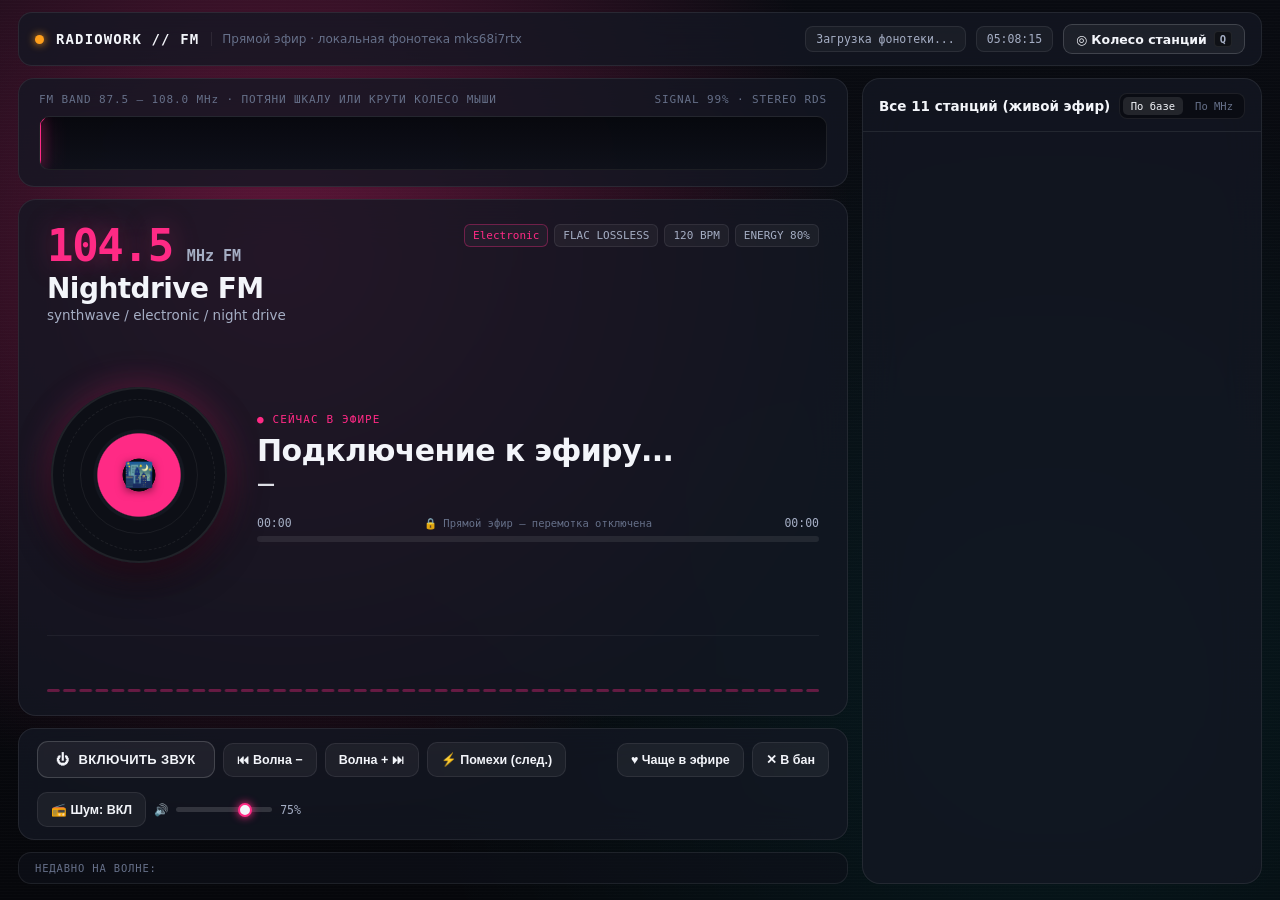
==== commit 0fc82ecf: "feat(ui): add custom neon vinyl FM app icon, splash screen & favicon" ====
--- a/src/RadioApp.Server/wwwroot/index.html
+++ b/src/RadioApp.Server/wwwroot/index.html
@@ -4,7 +4,7 @@
   <meta charset="UTF-8" />
   <meta name="viewport" content="width=device-width, initial-scale=1.0" />
   <title>RadioWork // FM — Прямой эфир</title>
-  <link rel="icon" href="data:," />
+  <link rel="icon" type="image/svg+xml" href="favicon.svg" />
   <style>
     :root {
       --bg-0: #07080c;
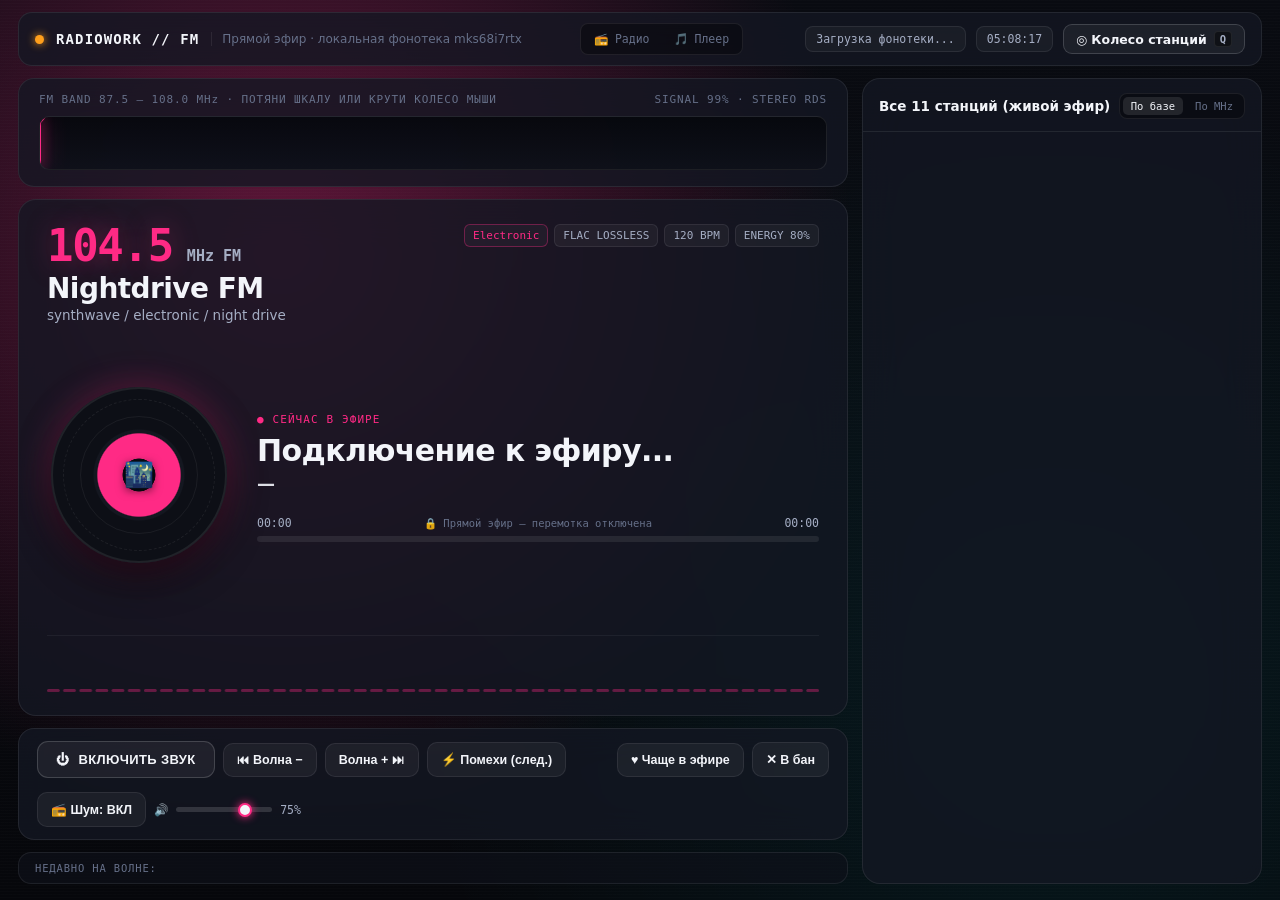
==== commit 3d323db8: "feat(web): Player mode for web UI; fix(np): full-height Now Playing sheet, full-width timeline, land" ====
--- a/src/RadioApp.Server/wwwroot/index.html
+++ b/src/RadioApp.Server/wwwroot/index.html
@@ -5,766 +5,23 @@
   <meta name="viewport" content="width=device-width, initial-scale=1.0" />
   <title>RadioWork // FM — Прямой эфир</title>
   <link rel="icon" type="image/svg+xml" href="favicon.svg" />
-  <style>
-    :root {
-      --bg-0: #07080c;
-      --bg-1: #0e1118;
-      --bg-2: #151924;
-      --bg-card: rgba(20, 24, 35, 0.78);
-      --border: rgba(255, 255, 255, 0.08);
-      --border-hi: rgba(255, 255, 255, 0.16);
-      --text-0: #f3f5fa;
-      --text-1: #a5aec4;
-      --text-2: #667089;
-      --accent: #ff2a85;
-      --accent-2: #00f0ff;
-      --accent-glow: rgba(255, 42, 133, 0.35);
-      --mono: "JetBrains Mono", "Cascadia Mono", "Consolas", monospace;
-      --sans: "Inter", "Segoe UI", system-ui, -apple-system, sans-serif;
-    }
-
-    * { box-sizing: border-box; margin: 0; padding: 0; user-select: none; }
-
-    html, body {
-      width: 100%;
-      height: 100%;
-      overflow: hidden;
-      background: var(--bg-0);
-      color: var(--text-0);
-      font-family: var(--sans);
-      -webkit-font-smoothing: antialiased;
-    }
-
-    .ambient-bg {
-      position: fixed;
-      inset: 0;
-      z-index: 0;
-      pointer-events: none;
-      background:
-        radial-gradient(circle at 22% 28%, var(--accent-glow), transparent 48%),
-        radial-gradient(circle at 82% 78%, rgba(0, 240, 255, 0.08), transparent 50%),
-        linear-gradient(180deg, #090b11 0%, #06070b 100%);
-      transition: background 0.6s ease;
-    }
-
-    .scanlines {
-      position: fixed;
-      inset: 0;
-      z-index: 1;
-      pointer-events: none;
-      background: repeating-linear-gradient(
-        to bottom,
-        rgba(255, 255, 255, 0.012) 0px,
-        rgba(255, 255, 255, 0.012) 1px,
-        transparent 1px,
-        transparent 3px
-      );
-    }
-
-    .app-shell {
-      position: relative;
-      z-index: 2;
-      display: grid;
-      grid-template-rows: 54px 1fr;
-      height: 100vh;
-      max-width: 1680px;
-      margin: 0 auto;
-      padding: 12px 18px 16px;
-      gap: 12px;
-    }
-
-    .topbar {
-      display: flex;
-      align-items: center;
-      justify-content: space-between;
-      padding: 0 16px;
-      background: var(--bg-card);
-      border: 1px solid var(--border);
-      border-radius: 14px;
-      backdrop-filter: blur(18px);
-    }
-
-    .brand { display: flex; align-items: center; gap: 12px; }
-
-    .live-dot {
-      width: 9px;
-      height: 9px;
-      border-radius: 50%;
-      background: #19f086;
-      box-shadow: 0 0 10px #19f086;
-      animation: pulse 2s infinite;
-    }
-
-    .live-dot.muted { background: #ff9f1c; box-shadow: 0 0 8px #ff9f1c; animation: none; }
-
-    @keyframes pulse {
-      0%, 100% { opacity: 1; transform: scale(1); }
-      50% { opacity: 0.45; transform: scale(0.88); }
-    }
-
-    .brand-title {
-      font-family: var(--mono);
-      font-weight: 700;
-      font-size: 14px;
-      letter-spacing: 0.08em;
-      text-transform: uppercase;
-    }
-
-    .brand-sub {
-      font-size: 12px;
-      color: var(--text-2);
-      padding-left: 10px;
-      border-left: 1px solid var(--border);
-    }
-
-    .topbar-right { display: flex; align-items: center; gap: 10px; }
-
-    .stat-pill {
-      font-family: var(--mono);
-      font-size: 11.5px;
-      color: var(--text-1);
-      background: rgba(255, 255, 255, 0.04);
-      border: 1px solid var(--border);
-      padding: 5px 10px;
-      border-radius: 8px;
-    }
-
-    .btn-ghost {
-      display: inline-flex;
-      align-items: center;
-      gap: 7px;
-      font-family: var(--sans);
-      font-size: 12.5px;
-      font-weight: 600;
-      color: var(--text-0);
-      background: rgba(255, 255, 255, 0.05);
-      border: 1px solid var(--border-hi);
-      padding: 6px 12px;
-      border-radius: 9px;
-      cursor: pointer;
-      transition: all 0.18s ease;
-    }
-
-    .btn-ghost:hover { background: rgba(255, 255, 255, 0.11); border-color: var(--accent); }
-
-    .kbd {
-      font-family: var(--mono);
-      font-size: 10.5px;
-      color: var(--text-1);
-      background: rgba(0, 0, 0, 0.45);
-      border: 1px solid var(--border);
-      padding: 1px 5px;
-      border-radius: 4px;
-    }
-
-    .workspace { display: grid; grid-template-columns: 1fr 400px; gap: 14px; min-height: 0; }
-    .receiver-col { display: grid; grid-template-rows: auto 1fr auto auto; gap: 12px; min-height: 0; }
-
-    .tuner-box {
-      background: var(--bg-card);
-      border: 1px solid var(--border);
-      border-radius: 16px;
-      padding: 14px 20px 16px;
-      backdrop-filter: blur(18px);
-      position: relative;
-      overflow: hidden;
-    }
-
-    .tuner-header {
-      display: flex;
-      justify-content: space-between;
-      align-items: center;
-      margin-bottom: 10px;
-      font-family: var(--mono);
-      font-size: 11px;
-      color: var(--text-2);
-      letter-spacing: 0.08em;
-    }
-
-    .tuner-scale {
-      position: relative;
-      height: 54px;
-      background: linear-gradient(180deg, rgba(6, 8, 13, 0.9), rgba(14, 17, 26, 0.9));
-      border: 1px solid rgba(255, 255, 255, 0.09);
-      border-radius: 10px;
-      cursor: ew-resize;
-      overflow: hidden;
-      touch-action: none;
-    }
-
-    .tuner-ticks { position: absolute; inset: 0; }
-    .tick { position: absolute; bottom: 0; width: 1px; background: rgba(255, 255, 255, 0.14); }
-    .tick.major { height: 20px; background: rgba(255, 255, 255, 0.3); }
-    .tick.minor { height: 10px; }
-
-    .tick-label {
-      position: absolute;
-      top: 7px;
-      transform: translateX(-50%);
-      font-family: var(--mono);
-      font-size: 10px;
-      color: var(--text-2);
-      pointer-events: none;
-    }
-
-    .station-pip {
-      position: absolute;
-      bottom: 0;
-      width: 6px;
-      height: 28px;
-      transform: translateX(-50%);
-      border-radius: 3px 3px 0 0;
-      cursor: pointer;
-      opacity: 0.65;
-      transition: all 0.2s ease;
-      z-index: 3;
-    }
-
-    .station-pip:hover, .station-pip.active {
-      opacity: 1;
-      height: 38px;
-      filter: drop-shadow(0 0 8px currentColor);
-    }
-
-    .tuner-needle {
-      position: absolute;
-      top: 0;
-      bottom: 0;
-      width: 2px;
-      background: var(--accent);
-      box-shadow: 0 0 12px var(--accent), 0 0 24px var(--accent);
-      transform: translateX(-50%);
-      pointer-events: none;
-      transition: left 0.28s cubic-bezier(0.22, 1, 0.36, 1);
-      z-index: 4;
-    }
-
-    .tuner-needle::before {
-      content: "";
-      position: absolute;
-      top: 0;
-      left: 50%;
-      transform: translateX(-50%);
-      border-left: 6px solid transparent;
-      border-right: 6px solid transparent;
-      border-top: 7px solid var(--accent);
-    }
-
-    .deck-card {
-      background: var(--bg-card);
-      border: 1px solid var(--border);
-      border-radius: 18px;
-      padding: 24px 28px;
-      backdrop-filter: blur(20px);
-      display: flex;
-      flex-direction: column;
-      justify-content: space-between;
-      position: relative;
-      overflow: hidden;
-      min-height: 0;
-    }
-
-    .deck-top { display: flex; align-items: flex-start; justify-content: space-between; gap: 16px; }
-    .station-freq-row { display: flex; align-items: baseline; gap: 14px; flex-wrap: wrap; }
-
-    .freq-big {
-      font-family: var(--mono);
-      font-size: 44px;
-      font-weight: 800;
-      line-height: 1;
-      letter-spacing: -0.03em;
-      color: var(--accent);
-      text-shadow: 0 0 28px var(--accent-glow);
-      transition: color 0.3s ease, text-shadow 0.3s ease;
-    }
-
-    .freq-unit { font-family: var(--mono); font-size: 15px; font-weight: 600; color: var(--text-1); }
-    .station-name-big { font-size: 28px; font-weight: 800; letter-spacing: -0.02em; margin-top: 4px; }
-    .station-format { font-size: 13.5px; color: var(--text-1); margin-top: 2px; }
-
-    .rds-badges { display: flex; flex-wrap: wrap; justify-content: flex-end; gap: 6px; max-width: 360px; }
-
-    .rds-tag {
-      font-family: var(--mono);
-      font-size: 11px;
-      padding: 4px 8px;
-      border-radius: 6px;
-      background: rgba(255, 255, 255, 0.045);
-      border: 1px solid var(--border);
-      color: var(--text-1);
-    }
-
-    .rds-tag.hi { color: var(--accent); border-color: var(--accent-glow); background: rgba(255, 255, 255, 0.03); }
-
-    .now-playing-stage {
-      display: grid;
-      grid-template-columns: 184px 1fr;
-      gap: 26px;
-      align-items: center;
-      margin: auto 0;
-      padding: 12px 0;
-    }
-
-    .vinyl-wrap {
-      position: relative;
-      width: 184px;
-      height: 184px;
-      display: flex;
-      align-items: center;
-      justify-content: center;
-    }
-
-    .vinyl-disc {
-      width: 176px;
-      height: 176px;
-      border-radius: 50%;
-      background: radial-gradient(circle at center, #0b0d13 0 13%, var(--accent) 13.5% 33%, #141720 34% 36%, #0d0f16 37% 100%);
-      box-shadow: 0 14px 36px rgba(0, 0, 0, 0.65), 0 0 34px var(--accent-glow), inset 0 0 0 2px rgba(255, 255, 255, 0.08);
-      position: relative;
-      animation: spin 11s linear infinite;
-      display: flex;
-      align-items: center;
-      justify-content: center;
-    }
-
-    .vinyl-disc.paused { animation-play-state: paused; }
-
-    .vinyl-grooves {
-      position: absolute;
-      inset: 12px;
-      border-radius: 50%;
-      border: 1px dashed rgba(255, 255, 255, 0.07);
-      pointer-events: none;
-    }
-
-    .vinyl-grooves::after {
-      content: "";
-      position: absolute;
-      inset: 16px;
-      border-radius: 50%;
-      border: 1px solid rgba(255, 255, 255, 0.06);
-    }
-
-    .vinyl-cover {
-      width: 72px;
-      height: 72px;
-      border-radius: 50%;
-      object-fit: cover;
-      border: 2px solid var(--accent);
-      box-shadow: 0 0 14px rgba(0, 0, 0, 0.8);
-      z-index: 2;
-      display: none;
-    }
-
-    .vinyl-spindle {
-      position: absolute;
-      width: 12px;
-      height: 12px;
-      border-radius: 50%;
-      background: #07080c;
-      border: 1.5px solid rgba(255, 255, 255, 0.35);
-      z-index: 4;
-      display: none;
-    }
-
-    .vinyl-emblem {
-      position: absolute;
-      inset: 0;
-      display: flex;
-      align-items: center;
-      justify-content: center;
-      font-size: 24px;
-      pointer-events: none;
-      text-shadow: 0 2px 10px rgba(0, 0, 0, 0.6);
-      z-index: 3;
-    }
-
-    @keyframes spin { to { transform: rotate(360deg); } }
-
-    .track-meta { min-width: 0; }
-
-    .on-air-eyebrow {
-      display: inline-flex;
-      align-items: center;
-      gap: 8px;
-      font-family: var(--mono);
-      font-size: 11px;
-      letter-spacing: 0.1em;
-      text-transform: uppercase;
-      color: var(--accent);
-      margin-bottom: 8px;
-    }
-
-    .track-title {
-      font-size: 30px;
-      font-weight: 800;
-      line-height: 1.15;
-      letter-spacing: -0.02em;
-      white-space: nowrap;
-      overflow: hidden;
-      text-overflow: ellipsis;
-    }
-
-    .track-artist {
-      font-size: 18px;
-      font-weight: 600;
-      color: var(--text-0);
-      opacity: 0.9;
-      margin-top: 5px;
-      white-space: nowrap;
-      overflow: hidden;
-      text-overflow: ellipsis;
-    }
-
-    .track-album {
-      font-size: 13px;
-      color: var(--text-2);
-      margin-top: 4px;
-      font-family: var(--mono);
-      white-space: nowrap;
-      overflow: hidden;
-      text-overflow: ellipsis;
-    }
-
-    .broadcast-bar-wrap { margin-top: 18px; }
-
-    .broadcast-times {
-      display: flex;
-      justify-content: space-between;
-      align-items: center;
-      font-family: var(--mono);
-      font-size: 11.5px;
-      color: var(--text-1);
-      margin-bottom: 6px;
-    }
-
-    .no-scrub-hint { font-size: 10.5px; color: var(--text-2); display: inline-flex; align-items: center; gap: 5px; }
-
-    .broadcast-progress-track {
-      height: 6px;
-      border-radius: 999px;
-      background: rgba(255, 255, 255, 0.08);
-      overflow: hidden;
-      cursor: not-allowed;
-    }
-
-    .broadcast-progress-fill {
-      height: 100%;
-      width: 0%;
-      border-radius: 999px;
-      background: linear-gradient(90deg, var(--accent), #ffffff);
-      box-shadow: 0 0 12px var(--accent);
-      transition: width 0.35s linear;
-    }
-
-    .spectrum-wrap {
-      height: 56px;
-      margin-top: 8px;
-      border-top: 1px solid rgba(255, 255, 255, 0.05);
-      padding-top: 10px;
-    }
-
-    #spectrumCanvas { width: 100%; height: 46px; display: block; }
-
-    .controls-bar {
-      background: var(--bg-card);
-      border: 1px solid var(--border);
-      border-radius: 16px;
-      padding: 12px 18px;
-      display: flex;
-      align-items: center;
-      justify-content: space-between;
-      gap: 14px;
-      backdrop-filter: blur(18px);
-      flex-wrap: wrap;
-    }
-
-    .transport-group, .feedback-group, .audio-group { display: flex; align-items: center; gap: 8px; flex-wrap: wrap; }
-
-    .btn-power {
-      display: inline-flex;
-      align-items: center;
-      gap: 9px;
-      padding: 10px 18px;
-      border-radius: 11px;
-      font-weight: 700;
-      font-size: 13px;
-      letter-spacing: 0.03em;
-      cursor: pointer;
-      border: 1px solid var(--accent);
-      background: var(--accent);
-      color: #07080c;
-      box-shadow: 0 0 22px var(--accent-glow);
-      transition: all 0.18s ease;
-    }
-
-    .btn-power.off {
-      background: rgba(255, 255, 255, 0.06);
-      color: var(--text-0);
-      border-color: var(--border-hi);
-      box-shadow: none;
-    }
-
-    .btn-ctrl {
-      padding: 9px 13px;
-      border-radius: 10px;
-      background: rgba(255, 255, 255, 0.05);
-      border: 1px solid var(--border);
-      color: var(--text-0);
-      font-size: 12.5px;
-      font-weight: 600;
-      cursor: pointer;
-      transition: all 0.15s ease;
-      display: inline-flex;
-      align-items: center;
-      gap: 6px;
-    }
-
-    .btn-ctrl:hover { background: rgba(255, 255, 255, 0.11); border-color: var(--border-hi); }
-    .btn-ctrl.liked { color: #ff4d8d; border-color: rgba(255, 77, 141, 0.5); background: rgba(255, 77, 141, 0.12); }
-
-    .vol-wrap {
-      display: flex;
-      align-items: center;
-      gap: 8px;
-      font-family: var(--mono);
-      font-size: 11.5px;
-      color: var(--text-1);
-    }
-
-    input[type="range"].vol-slider {
-      -webkit-appearance: none;
-      appearance: none;
-      width: 96px;
-      height: 5px;
-      border-radius: 99px;
-      background: rgba(255, 255, 255, 0.14);
-      outline: none;
-      cursor: pointer;
-    }
-
-    input[type="range"].vol-slider::-webkit-slider-thumb {
-      -webkit-appearance: none;
-      width: 14px;
-      height: 14px;
-      border-radius: 50%;
-      background: var(--text-0);
-      border: 2px solid var(--accent);
-      box-shadow: 0 0 8px var(--accent);
-    }
-
-    .history-strip {
-      background: rgba(15, 18, 27, 0.65);
-      border: 1px solid var(--border);
-      border-radius: 13px;
-      padding: 9px 16px;
-      display: flex;
-      align-items: center;
-      gap: 14px;
-      overflow: hidden;
-      font-size: 12px;
-    }
-
-    .history-label {
-      font-family: var(--mono);
-      font-size: 10.5px;
-      text-transform: uppercase;
-      letter-spacing: 0.08em;
-      color: var(--text-2);
-      white-space: nowrap;
-    }
-
-    .history-items { display: flex; align-items: center; gap: 18px; overflow: hidden; flex: 1; }
-    .history-item { display: flex; align-items: center; gap: 7px; color: var(--text-1); white-space: nowrap; overflow: hidden; text-overflow: ellipsis; }
-    .history-time { font-family: var(--mono); font-size: 10.5px; color: var(--text-2); }
-
-    .stations-panel {
-      background: var(--bg-card);
-      border: 1px solid var(--border);
-      border-radius: 18px;
-      backdrop-filter: blur(20px);
-      display: flex;
-      flex-direction: column;
-      min-height: 0;
-      overflow: hidden;
-    }
-
-    .panel-head {
-      padding: 14px 16px 12px;
-      border-bottom: 1px solid var(--border);
-      display: flex;
-      align-items: center;
-      justify-content: space-between;
-    }
-
-    .panel-title { font-size: 13.5px; font-weight: 700; }
-
-    .sort-tabs {
-      display: flex;
-      gap: 4px;
-      background: rgba(0, 0, 0, 0.35);
-      padding: 3px;
-      border-radius: 8px;
-      border: 1px solid var(--border);
-    }
-
-    .sort-tab {
-      font-family: var(--mono);
-      font-size: 10.5px;
-      padding: 3px 8px;
-      border-radius: 5px;
-      border: none;
-      background: transparent;
-      color: var(--text-2);
-      cursor: pointer;
-    }
-
-    .sort-tab.active { background: rgba(255, 255, 255, 0.1); color: var(--text-0); }
-
-    .stations-list {
-      flex: 1;
-      overflow-y: auto;
-      padding: 8px 10px 12px;
-      display: flex;
-      flex-direction: column;
-      gap: 6px;
-    }
-
-    .stations-list::-webkit-scrollbar { width: 5px; }
-    .stations-list::-webkit-scrollbar-thumb { background: rgba(255, 255, 255, 0.12); border-radius: 99px; }
-
-    .st-card {
-      position: relative;
-      padding: 9px 12px 11px;
-      border-radius: 11px;
-      background: rgba(255, 255, 255, 0.025);
-      border: 1px solid transparent;
-      cursor: pointer;
-      transition: all 0.16s ease;
-      overflow: hidden;
-      flex-shrink: 0;
-    }
-
-    .st-card:hover { background: rgba(255, 255, 255, 0.055); border-color: var(--border-hi); }
-
-    .st-card.active {
-      background: rgba(255, 255, 255, 0.075);
-      border-color: var(--st-color);
-      box-shadow: inset 3px 0 0 var(--st-color);
-    }
-
-    .st-row-1 { display: flex; align-items: center; justify-content: space-between; gap: 8px; }
-    .st-title-wrap { display: flex; align-items: center; gap: 8px; min-width: 0; }
-    .st-freq { font-family: var(--mono); font-size: 11.5px; font-weight: 700; color: var(--st-color); min-width: 42px; }
-    .st-name { font-size: 13.5px; font-weight: 700; white-space: nowrap; overflow: hidden; text-overflow: ellipsis; }
-    .st-count { font-family: var(--mono); font-size: 10.5px; color: var(--text-2); white-space: nowrap; }
-
-    .st-row-2 {
-      margin-top: 4px;
-      font-size: 11.5px;
-      color: var(--text-1);
-      white-space: nowrap;
-      overflow: hidden;
-      text-overflow: ellipsis;
-      padding-left: 50px;
-    }
-
-    .st-mini-bar { position: absolute; left: 0; right: 0; bottom: 0; height: 2px; background: rgba(255, 255, 255, 0.04); }
-    .st-mini-fill { height: 100%; background: var(--st-color); opacity: 0.7; transition: width 0.5s linear; }
-
-    .wheel-backdrop {
-      position: fixed;
-      inset: 0;
-      z-index: 50;
-      background: rgba(5, 7, 12, 0.82);
-      backdrop-filter: blur(14px);
-      display: none;
-      align-items: center;
-      justify-content: center;
-    }
-
-    .wheel-backdrop.open { display: flex; }
-    .wheel-container { position: relative; width: 580px; height: 580px; max-width: 94vw; max-height: 94vw; }
-
-    .wheel-center {
-      position: absolute;
-      inset: 165px;
-      border-radius: 50%;
-      background: rgba(15, 19, 29, 0.95);
-      border: 2px solid var(--accent);
-      box-shadow: 0 0 40px var(--accent-glow);
-      display: flex;
-      flex-direction: column;
-      align-items: center;
-      justify-content: center;
-      text-align: center;
-      padding: 20px;
-    }
-
-    .wheel-node {
-      position: absolute;
-      width: 96px;
-      height: 96px;
-      margin-left: -48px;
-      margin-top: -48px;
-      border-radius: 50%;
-      background: rgba(20, 25, 38, 0.92);
-      border: 1.5px solid var(--border-hi);
-      display: flex;
-      flex-direction: column;
-      align-items: center;
-      justify-content: center;
-      text-align: center;
-      padding: 6px;
-      cursor: pointer;
-      transition: all 0.16s ease;
-    }
-
-    .wheel-node:hover, .wheel-node.active {
-      transform: scale(1.13);
-      border-color: var(--node-color);
-      box-shadow: 0 0 24px var(--node-color);
-      background: rgba(28, 34, 52, 0.98);
-    }
-
-    .wheel-node-icon { font-size: 20px; margin-bottom: 3px; }
-    .wheel-node-freq { font-family: var(--mono); font-size: 10.5px; font-weight: 700; color: var(--node-color); }
-    .wheel-node-name { font-size: 10.5px; font-weight: 700; line-height: 1.15; margin-top: 2px; }
-
-    .tuning-overlay {
-      position: absolute;
-      inset: 0;
-      pointer-events: none;
-      opacity: 0;
-      background: repeating-radial-gradient(circle at 50% 50%, rgba(255,255,255,0.06) 0 1px, transparent 1px 3px);
-      transition: opacity 0.14s ease;
-      z-index: 5;
-    }
-    .tuning-overlay.flash { opacity: 1; }
-
-    @media (max-width: 1060px) {
-      html, body { overflow: auto; }
-      .app-shell { height: auto; min-height: 100vh; }
-      .workspace { grid-template-columns: 1fr; }
-      .stations-panel { max-height: 440px; }
-      .brand-sub { display: none; }
-    }
-  </style>
+  <link rel="stylesheet" href="app.css?v=0.3.18" />
 </head>
 <body>
   <div class="ambient-bg"></div>
   <div class="scanlines"></div>
 
-  <div class="app-shell">
+  <div class="app-shell" id="appShell">
     <header class="topbar">
       <div class="brand">
         <span class="live-dot muted" id="liveDot"></span>
         <span class="brand-title">RadioWork // FM</span>
         <span class="brand-sub">Прямой эфир · локальная фонотека mks68i7rtx</span>
       </div>
+      <div class="mode-switch" id="modeSwitch"><button class="sort-tab active" data-mode="radio">📻 Радио</button><button class="sort-tab" data-mode="player">🎵 Плеер</button></div>
       <div class="topbar-right">
-        <span class="stat-pill" id="statsPill">Загрузка фонотеки...</span>
-        <span class="stat-pill" id="clockPill">--:--:--</span>
+        <span class="stat-pill hide-mobile" id="statsPill">Загрузка фонотеки...</span>
+        <span class="stat-pill hide-mobile" id="clockPill">--:--:--</span>
         <button class="btn-ghost" id="btnOpenWheel" title="Круговое меню выбора волны [Q]">
           ◎ Колесо станций <span class="kbd">Q</span>
         </button>
@@ -884,6 +141,75 @@
         <div class="stations-list" id="stationsList"></div>
       </aside>
     </main>
+
+    <section class="player-shell" id="playerShell">
+      <div class="player-library-panel">
+        <div class="player-head">
+          <div class="player-head-left">
+            <span class="panel-title">Фонотека</span>
+            <div class="player-view-tabs">
+              <button class="player-view-tab active" data-view="tracks">🎵 Треки</button>
+              <button class="player-view-tab player-view-tab-fav" data-view="fav">❤️ Любимые</button>
+              <button class="player-view-tab" data-view="artists">👤 Артисты</button>
+            </div>
+            <span class="player-filter-tag sort-tag hidden" id="pSortTag"></span>
+          </div>
+          <div class="player-head-right">
+            <span class="player-count-badge" id="pCount">0</span>
+            <button class="btn-fullscreen-toggle" id="pFull" title="Во весь экран">⛶</button>
+          </div>
+        </div>
+        <div class="player-filters">
+          <div class="search-input-wrap">
+            <input class="player-search-input" id="pSearch" type="search" placeholder="🔍 Поиск: трек, артист, жанр (рок, снуп…)" autocomplete="off" />
+          </div>
+          <div class="player-filter-actions">
+            <select class="player-select" id="pStation"></select>
+            <div class="player-artist-picker-wrap">
+              <button class="player-artist-btn" id="pArtistBtn"><span class="pab-left"><span class="pab-icon">👤</span><span class="pab-text" id="pArtistText">Все артисты</span></span><span class="pab-right"><span class="pab-search-glyph">🔍</span><span class="pab-arrow">▾</span></span></button>
+              <button class="player-artist-clear-btn hidden" id="pArtistClear" title="Сбросить артиста">✕</button>
+            </div>
+            <div class="sort-tabs player-sort-tabs">
+              <button class="sort-tab" data-psort="artist">👤 Автор</button>
+              <button class="sort-tab" data-psort="album">💿 Альбом</button>
+              <button class="sort-tab" data-psort="title">🎵 Трек</button>
+              <button class="sort-tab btn-reset-sort hidden" id="pSortReset" title="Сбросить">✕</button>
+            </div>
+          </div>
+        </div>
+        <div class="player-genre-bar" id="pGenres"></div>
+        <div class="player-tracks-list" id="pList"></div>
+      </div>
+
+      <div class="player-bottom-dock" id="pDock">
+        <div class="dock-scrub-row">
+          <span class="dock-time dock-time-current" id="dCur">0:00</span>
+          <input type="range" class="dock-slider paused" id="dSeek" min="0" max="1000" value="0" />
+          <span class="dock-time dock-time-total" id="dTot">0:00</span>
+        </div>
+        <div class="dock-content-row">
+          <div class="dock-track-summary" id="dSummary" style="cursor:pointer">
+            <div class="dock-cover-disc paused" id="dDisc"><img class="dock-cover-img hidden" id="dCover" alt="" /><span class="dock-cover-icon" id="dIcon">🎵</span></div>
+            <div class="dock-track-text">
+              <div class="dock-title" id="dTitle">Выберите трек</div>
+              <div class="dock-sub" id="dSub">—</div>
+            </div>
+          </div>
+          <div class="dock-controls">
+            <button class="btn-dock-btn" id="dShuffle" title="Перемешать">🔀</button>
+            <button class="btn-dock-btn" id="dPrev" title="Назад">⏮</button>
+            <button class="btn-dock-play paused" id="dPlay">▶</button>
+            <button class="btn-dock-btn" id="dNext" title="Вперёд">⏭</button>
+            <button class="btn-dock-btn" id="dRepeat" title="Повтор">🔁</button>
+          </div>
+          <div class="dock-actions hide-mobile">
+            <button class="btn-dock-btn" id="dLike" title="Любимое">♡</button>
+            <div class="dock-vol"><span>🔊</span><input type="range" class="vol-slider dock-vol-slider" id="dVol" min="0" max="100" value="75" /></div>
+          </div>
+        </div>
+      </div>
+    </section>
+
   </div>
 
   <div class="wheel-backdrop" id="wheelBackdrop">
@@ -897,608 +223,51 @@
     </div>
   </div>
 
-  <script>
-    const THEMES = {
-      "Nightdrive FM": { freq: 104.5, icon: "🌃", color: "#ff2a85" },
-      "Westside FM":   { freq: 88.7,  icon: "🌴", color: "#19e68c" },
-      "Velvet 98.3":   { freq: 98.3,  icon: "🎷", color: "#f4b961" },
-      "Thunder Rock":  { freq: 92.5,  icon: "⚡", color: "#ff5c33" },
-      "Drift FM":      { freq: 89.1,  icon: "🏎️", color: "#b44cff" },
-      "Golden Era FM": { freq: 90.3,  icon: "📼", color: "#ffd166" },
-      "Static Radio":  { freq: 96.1,  icon: "🎸", color: "#9ef01a" },
-      "Island Radio":  { freq: 91.2,  icon: "🏝️", color: "#00d4b2" },
-      "Funk Zone":     { freq: 99.4,  icon: "🪩", color: "#ff70a6" },
-      "Country Trail": { freq: 87.9,  icon: "🤠", color: "#e08e45" },
-      "Soul Wave":     { freq: 103.9, icon: "💜", color: "#c77dff" }
-    };
-
-    const FREQ_MIN = 87.5, FREQ_MAX = 108.0;
-    const saved = JSON.parse(localStorage.getItem("radiowork_web_state") || "{}");
-
-    const state = {
-      stations: [],
-      activeName: saved.activeName || "Nightdrive FM",
-      powerOn: false, // Browsers require 1 click to start audio cleanly
-      staticFx: saved.staticFx ?? true,
-      volume: saved.volume ?? 0.75,
-      sortMode: saved.sortMode || "count",
-      likedIds: new Set(saved.likedIds || []),
-      bannedIds: new Set(saved.bannedIds || []),
-      skipOffsets: saved.skipOffsets || {},
-      failedDirectIds: new Set()
-    };
-
-    function persist() {
-      localStorage.setItem("radiowork_web_state", JSON.stringify({
-        activeName: state.activeName,
-        staticFx: state.staticFx,
-        volume: state.volume,
-        sortMode: state.sortMode,
-        likedIds: [...state.likedIds],
-        bannedIds: [...state.bannedIds],
-        skipOffsets: state.skipOffsets
-      }));
-    }
-
-    function cleanTitle(filename, artist) {
-      if (!filename) return "Unknown Track";
-      let stem = filename.replace(/\.[^/.]+$/, "").replace(/_/g, " ").trim();
-      stem = stem.replace(/^(?:(?:cd|disc)\s*\d+\s*[-.]?\s*)?(?:\d{1,2}-)?\d{1,3}(?:\s*[.-]\s*|\s+)/i, "").trim();
-      const dash = stem.indexOf(" - ");
-      if (dash > 0 && artist) {
-        const na = artist.replace(/_/g, " ").trim().toLowerCase();
-        const pref = stem.slice(0, dash).trim().toLowerCase();
-        if (pref.startsWith(na) || na.startsWith(pref)) {
-          stem = stem.slice(dash + 3).trim();
-        }
-      }
-      stem = stem.replace(/\s*[\(\[](?:skysound\.cc|zaycev\.net|muzofon\.[a-z]+|mp3party\.[a-z]+|promodj\.com)[\)\]]\s*$/i, "").trim();
-      return stem || filename;
-    }
-
-    function codecBadge(filename, album = "") {
-      if (/\[24-|24\/96/i.test(album)) return "FLAC 24/96";
-      if (/\[ALAC\]/i.test(album)) return "ALAC LOSSLESS";
-      const ext = (filename.split(".").pop() || "").toLowerCase();
-      return { flac: "FLAC LOSSLESS", m4a: "AAC / M4A", ogg: "OGG VORBIS", wav: "WAV PCM", mp3: "MP3" }[ext] || ext.toUpperCase();
-    }
-
-    function fnvHash(str) {
-      let h = 2166136261 >>> 0;
-      for (let i = 0; i < str.length; i++) {
-        h ^= str.toLowerCase().charCodeAt(i);
-        h = Math.imul(h, 16777619) >>> 0;
-      }
-      return h >>> 0;
-    }
-
-    function buildSchedule(st) {
-      let pool = st.rawTracks.filter(t => !state.bannedIds.has(t.id));
-      if (!pool.length) pool = st.rawTracks.slice();
-      pool.sort((a, b) => a.id - b.id);
-
-      // Deterministic shuffle
-      let seed = (fnvHash(st.name) ^ 0x9e3779b9) >>> 0;
-      for (let i = pool.length - 1; i > 0; i--) {
-        seed = (Math.imul(seed ^ (seed >>> 15), 2246822519) ^ 0x85ebca6b) >>> 0;
-        const j = seed % (i + 1);
-        [pool[i], pool[j]] = [pool[j], pool[i]];
-      }
-
-      const liked = pool.filter(t => state.likedIds.has(t.id));
-      if (liked.length > 0 && pool.length >= 4) {
-        const stride = Math.max(2, Math.floor(pool.length / (liked.length + 1)));
-        let pos = Math.floor(stride / 2);
-        for (const lt of liked) {
-          pool.splice(Math.min(pos, pool.length), 0, lt);
-          pos = (pos + stride + 1) % (pool.length + 1);
-        }
-      }
-
-      const cum = new Float64Array(pool.length);
-      let sum = 0;
-      for (let i = 0; i < pool.length; i++) {
-        sum += pool[i].dur;
-        cum[i] = sum;
-      }
-      st.slots = pool;
-      st.cum = cum;
-      st.totalCycle = Math.max(1, sum);
-    }
-
-    function locateLive(st, nowSec) {
-      const off = state.skipOffsets[st.name] || 0;
-      let pos = (nowSec + st.phase + off) % st.totalCycle;
-      if (pos < 0) pos += st.totalCycle;
-
-      let lo = 0, hi = st.cum.length - 1;
-      while (lo < hi) {
-        const mid = (lo + hi) >> 1;
-        if (st.cum[mid] <= pos) lo = mid + 1;
-        else hi = mid;
-      }
-      const start = lo === 0 ? 0 : st.cum[lo - 1];
-      const tr = st.slots[lo];
-      const elapsed = Math.max(0, Math.min(tr.dur, pos - start));
-
-      const history = [];
-      let back = elapsed;
-      for (let h = 1; h <= Math.min(2, st.slots.length - 1); h++) {
-        const prev = st.slots[(lo - h + st.slots.length) % st.slots.length];
-        history.push({ track: prev, minsAgo: Math.max(1, Math.round(back / 60)) });
-        back += prev.dur;
-      }
-      return { track: tr, slotIdx: lo, elapsed, history };
-    }
-
-    // Audio + Web Audio Spectrum + Squelch
-    const audio = new Audio();
-    audio.crossOrigin = "anonymous";
-    audio.preload = "auto";
-
-    let audioCtx = null, analyser = null, freqBins = null, sourceAttached = false;
-    let syncedTrackId = -1, syncedStation = "", syncedTranscode = false, baseOffsetSec = 0, coverTrackId = -1;
-
-    function ensureAudioGraph() {
-      try {
-        if (!audioCtx) audioCtx = new (window.AudioContext || window.webkitAudioContext)();
-        if (audioCtx.state === "suspended") audioCtx.resume();
-        if (audioCtx.state === "running" && !sourceAttached) {
-          analyser = audioCtx.createAnalyser();
-          analyser.fftSize = 256;
-          analyser.smoothingTimeConstant = 0.78;
-          freqBins = new Uint8Array(analyser.frequencyBinCount);
-          const src = audioCtx.createMediaElementSource(audio);
-          src.connect(analyser);
-          analyser.connect(audioCtx.destination);
-          sourceAttached = true;
-        }
-      } catch (_) {}
-    }
-
-    function playStaticBurst(sec = 0.16) {
-      if (!state.staticFx || !state.powerOn) return;
-      try {
-        ensureAudioGraph();
-        const len = Math.floor(audioCtx.sampleRate * sec);
-        const buf = audioCtx.createBuffer(1, len, audioCtx.sampleRate);
-        const d = buf.getChannelData(0);
-        for (let i = 0; i < len; i++) d[i] = (Math.random() * 2 - 1) * Math.sin((i / len) * Math.PI) * 0.22 * state.volume;
-        const n = audioCtx.createBufferSource();
-        n.buffer = buf;
-        const f = audioCtx.createBiquadFilter();
-        f.type = "bandpass";
-        f.frequency.value = 1900;
-        f.Q.value = 0.9;
-        n.connect(f);
-        f.connect(audioCtx.destination);
-        n.start();
-      } catch (_) {}
-    }
-
-    audio.addEventListener("error", () => {
-      if (syncedTrackId >= 0 && !syncedTranscode) {
-        state.failedDirectIds.add(syncedTrackId);
-        syncedTranscode = true;
-        audio.src = `/api/stream/${syncedTrackId}?transcode=1&ss=${baseOffsetSec.toFixed(2)}`;
-        if (state.powerOn) audio.play().catch(() => {});
-      }
-    });
-
-    audio.addEventListener("ended", () => syncAudio(true));
-
-    function syncAudio(force = false) {
-      const st = state.stations.find(s => s.name === state.activeName);
-      if (!st) return;
-      const lv = locateLive(st, Date.now() / 1000);
-      const tr = lv.track;
-
-      audio.volume = state.volume;
-      audio.muted = !state.powerOn;
-      if (!state.powerOn) return;
-
-      ensureAudioGraph();
-      const needTranscode = tr.isAlac || state.failedDirectIds.has(tr.id);
-      const changed = force || tr.id !== syncedTrackId || st.name !== syncedStation || needTranscode !== syncedTranscode;
-
-      if (changed) {
-        syncedTrackId = tr.id;
-        syncedStation = st.name;
-        syncedTranscode = needTranscode;
-        if (needTranscode) {
-          baseOffsetSec = lv.elapsed;
-          audio.src = `/api/stream/${tr.id}?transcode=1&ss=${lv.elapsed.toFixed(2)}`;
-        } else {
-          baseOffsetSec = 0;
-          audio.src = `/api/stream/${tr.id}`;
-          const onMeta = () => {
-            audio.removeEventListener("loadedmetadata", onMeta);
-            try { audio.currentTime = lv.elapsed; } catch (_) {}
-          };
-          audio.addEventListener("loadedmetadata", onMeta);
-        }
-        audio.play().catch(() => {});
-      } else if (!needTranscode && audio.readyState >= 1 && Math.abs((audio.currentTime || 0) - lv.elapsed) > 2.5) {
-        try { audio.currentTime = lv.elapsed; } catch (_) {}
-      }
-    }
-
-    function fmtTime(sec) {
-      const s = Math.max(0, Math.floor(sec));
-      return `${String(Math.floor(s / 60)).padStart(2, "0")}:${String(s % 60).padStart(2, "0")}`;
-    }
-
-    function freqToPct(f) { return ((f - FREQ_MIN) / (FREQ_MAX - FREQ_MIN)) * 100; }
-
-    function buildTuner() {
-      const el = document.getElementById("tunerTicks");
-      el.innerHTML = "";
-      for (let f = 88; f <= 108; f += 0.5) {
-        const major = Number.isInteger(f) && f % 2 === 0;
-        const t = document.createElement("div");
-        t.className = "tick " + (major ? "major" : "minor");
-        t.style.left = freqToPct(f) + "%";
-        el.appendChild(t);
-        if (major) {
-          const l = document.createElement("div");
-          l.className = "tick-label";
-          l.style.left = freqToPct(f) + "%";
-          l.textContent = f;
-          el.appendChild(l);
-        }
-      }
-      state.stations.forEach(st => {
-        const pip = document.createElement("div");
-        pip.className = "station-pip";
-        pip.dataset.name = st.name;
-        pip.style.left = freqToPct(st.freq) + "%";
-        pip.style.background = st.color;
-        pip.style.color = st.color;
-        pip.title = `${st.freq.toFixed(1)} FM — ${st.name}`;
-        pip.addEventListener("click", e => { e.stopPropagation(); tuneStation(st.name); });
-        el.appendChild(pip);
-      });
-    }
-
-    function tuneStation(name) {
-      if (name === state.activeName) return;
-      state.activeName = name;
-      persist();
-      playStaticBurst(0.16);
-      const fl = document.getElementById("tuningFlash");
-      fl.classList.add("flash");
-      setTimeout(() => fl.classList.remove("flash"), 150);
-      syncAudio(true);
-      render();
-    }
-
-    function stepFrequency(dir) {
-      if (!state.stations.length) return;
-      const sorted = state.stations.slice().sort((a, b) => a.freq - b.freq);
-      const idx = Math.max(0, sorted.findIndex(s => s.name === state.activeName));
-      tuneStation(sorted[(idx + dir + sorted.length) % sorted.length].name);
-    }
-
-    function render() {
-      if (!state.stations.length) return;
-      const nowSec = Date.now() / 1000;
-      const st = state.stations.find(s => s.name === state.activeName) || state.stations[0];
-      const lv = locateLive(st, nowSec);
-      const tr = lv.track;
-
-      document.documentElement.style.setProperty("--accent", st.color);
-      document.documentElement.style.setProperty("--accent-glow", st.color + "52");
-
-      document.getElementById("tunerNeedle").style.left = freqToPct(st.freq) + "%";
-      document.querySelectorAll(".station-pip").forEach(p => p.classList.toggle("active", p.dataset.name === st.name));
-
-      document.getElementById("uiFreq").textContent = st.freq.toFixed(1);
-      document.getElementById("uiStationName").textContent = st.name;
-      document.getElementById("uiStationFormat").textContent = st.format;
-      document.getElementById("uiStationCount").textContent = `· ${st.rawTracks.length.toLocaleString("ru-RU")} треков в ротации`;
-      document.getElementById("vinylIcon").textContent = st.icon;
-
-      if (tr.id !== coverTrackId) {
-        coverTrackId = tr.id;
-        const img = document.getElementById("vinylCover");
-        const sp = document.getElementById("vinylSpindle");
-        const ic = document.getElementById("vinylIcon");
-        img.style.display = "none";
-        sp.style.display = "none";
-        ic.style.display = "flex";
-        img.onload = () => { img.style.display = "block"; sp.style.display = "block"; ic.style.display = "none"; };
-        img.onerror = () => { img.style.display = "none"; sp.style.display = "none"; ic.style.display = "flex"; };
-        img.src = `/api/cover/${tr.id}`;
-      }
-
-      document.getElementById("uiGenre").textContent = tr.genre || st.format;
-      document.getElementById("uiCodec").textContent = tr.codec;
-      document.getElementById("uiBpm").textContent = `${tr.bpm} BPM`;
-      document.getElementById("uiEnergy").textContent = `ENERGY ${tr.energy}%`;
-
-      document.getElementById("uiTrackTitle").textContent = tr.title;
-      document.getElementById("uiTrackArtist").textContent = tr.artist;
-      document.getElementById("uiTrackAlbum").textContent = tr.album;
-
-      document.getElementById("uiElapsed").textContent = fmtTime(lv.elapsed);
-      document.getElementById("uiDuration").textContent = fmtTime(tr.dur);
-      document.getElementById("uiProgressFill").style.width = ((lv.elapsed / tr.dur) * 100).toFixed(1) + "%";
-
-      document.getElementById("btnLike").classList.toggle("liked", state.likedIds.has(tr.id));
-
-      document.getElementById("uiHistory").innerHTML = lv.history
-        .map(h => `<div class="history-item"><span class="history-time">${h.minsAgo} мин назад</span> <strong>${h.track.artist}</strong> — ${h.track.title}</div>`)
-        .join("");
-
-      const ordered = state.stations.slice().sort((a, b) =>
-        state.sortMode === "freq" ? a.freq - b.freq : b.rawTracks.length - a.rawTracks.length);
-
-      const listEl = document.getElementById("stationsList");
-      listEl.innerHTML = ordered.map(s => {
-        const slv = locateLive(s, nowSec);
-        const pct = ((slv.elapsed / slv.track.dur) * 100).toFixed(1);
-        return `
-          <div class="st-card ${s.name === st.name ? "active" : ""}" style="--st-color: ${s.color}" data-name="${s.name}">
-            <div class="st-row-1">
-              <div class="st-title-wrap">
-                <span class="st-freq">${s.freq.toFixed(1)}</span>
-                <span class="st-name">${s.icon} ${s.name}</span>
-              </div>
-              <span class="st-count">${s.rawTracks.length.toLocaleString("ru-RU")} тр.</span>
-            </div>
-            <div class="st-row-2">▶ ${slv.track.artist} — ${slv.track.title}</div>
-            <div class="st-mini-bar"><div class="st-mini-fill" style="width:${pct}%"></div></div>
-          </div>`;
-      }).join("");
-
-      listEl.querySelectorAll(".st-card").forEach(c => c.addEventListener("click", () => tuneStation(c.dataset.name)));
-
-      document.getElementById("whFreq").textContent = `${st.freq.toFixed(1)} FM`;
-      document.getElementById("whFreq").style.color = st.color;
-      document.getElementById("whName").textContent = st.name;
-      document.getElementById("whTrack").textContent = `${tr.artist} — ${tr.title}`;
-    }
-
-    // Controls
-    document.getElementById("btnPower").addEventListener("click", () => {
-      state.powerOn = !state.powerOn;
-      document.getElementById("btnPower").classList.toggle("off", !state.powerOn);
-      document.getElementById("powerLabel").textContent = state.powerOn ? "В ЭФИРЕ" : "MUTE (ЭФИР ИДЁТ)";
-      document.getElementById("vinylDisc").classList.toggle("paused", !state.powerOn);
-      document.getElementById("liveDot").classList.toggle("muted", !state.powerOn);
-      if (state.powerOn) syncAudio(true);
-      else audio.muted = true;
-    });
-
-    document.getElementById("btnPrevSt").addEventListener("click", () => stepFrequency(-1));
-    document.getElementById("btnNextSt").addEventListener("click", () => stepFrequency(1));
-
-    document.getElementById("btnNextTrack").addEventListener("click", () => {
-      const st = state.stations.find(s => s.name === state.activeName);
-      if (!st) return;
-      const lv = locateLive(st, Date.now() / 1000);
-      const rem = Math.max(0.1, lv.track.dur - lv.elapsed + 0.1);
-      state.skipOffsets[st.name] = ((state.skipOffsets[st.name] || 0) + rem) % st.totalCycle;
-      persist();
-      playStaticBurst(0.22);
-      syncAudio(true);
-      render();
-    });
-
-    document.getElementById("btnLike").addEventListener("click", () => {
-      const st = state.stations.find(s => s.name === state.activeName);
-      if (!st) return;
-      const nowSec = Date.now() / 1000;
-      const before = locateLive(st, nowSec);
-      if (state.likedIds.has(before.track.id)) state.likedIds.delete(before.track.id);
-      else state.likedIds.add(before.track.id);
-      buildSchedule(st);
-      const newIdx = st.slots.findIndex(t => t.id === before.track.id);
-      if (newIdx >= 0) {
-        const start = newIdx === 0 ? 0 : st.cum[newIdx - 1];
-        state.skipOffsets[st.name] = ((start + before.elapsed - (nowSec + st.phase)) % st.totalCycle + st.totalCycle) % st.totalCycle;
-      }
-      persist();
-      render();
-    });
-
-    document.getElementById("btnBan").addEventListener("click", () => {
-      const st = state.stations.find(s => s.name === state.activeName);
-      if (!st) return;
-      const nowSec = Date.now() / 1000;
-      const before = locateLive(st, nowSec);
-      state.bannedIds.add(before.track.id);
-      buildSchedule(st);
-      persist();
-      playStaticBurst(0.22);
-      syncAudio(true);
-      render();
-    });
-
-    document.getElementById("btnStaticToggle").addEventListener("click", e => {
-      state.staticFx = !state.staticFx;
-      e.currentTarget.textContent = state.staticFx ? "📻 Шум: ВКЛ" : "📻 Шум: ВЫКЛ";
-      persist();
-    });
-    document.getElementById("btnStaticToggle").textContent = state.staticFx ? "📻 Шум: ВКЛ" : "📻 Шум: ВЫКЛ";
-
-    const volSlider = document.getElementById("volSlider");
-    volSlider.value = Math.round(state.volume * 100);
-    document.getElementById("volVal").textContent = `${volSlider.value}%`;
-    volSlider.addEventListener("input", e => {
-      state.volume = Number(e.target.value) / 100;
-      audio.volume = state.volume;
-      document.getElementById("volVal").textContent = `${e.target.value}%`;
-      persist();
-    });
-
-    document.querySelectorAll(".sort-tab").forEach(btn => {
-      btn.classList.toggle("active", btn.dataset.sort === state.sortMode);
-      btn.addEventListener("click", () => {
-        document.querySelectorAll(".sort-tab").forEach(b => b.classList.remove("active"));
-        btn.classList.add("active");
-        state.sortMode = btn.dataset.sort;
-        persist();
-        render();
-      });
-    });
-
-    // Tuner drag & wheel
-    const scale = document.getElementById("tunerScale");
-    let dragging = false;
-    function dragAt(clientX) {
-      if (!state.stations.length) return;
-      const r = scale.getBoundingClientRect();
-      const target = FREQ_MIN + Math.min(1, Math.max(0, (clientX - r.left) / r.width)) * (FREQ_MAX - FREQ_MIN);
-      let best = state.stations[0], diff = Infinity;
-      state.stations.forEach(s => { const d = Math.abs(s.freq - target); if (d < diff) { diff = d; best = s; } });
-      tuneStation(best.name);
-    }
-    scale.addEventListener("pointerdown", e => { dragging = true; scale.setPointerCapture(e.pointerId); dragAt(e.clientX); });
-    scale.addEventListener("pointermove", e => { if (dragging) dragAt(e.clientX); });
-    scale.addEventListener("pointerup", () => { dragging = false; });
-    scale.addEventListener("wheel", e => { e.preventDefault(); stepFrequency(e.deltaY > 0 ? 1 : -1); }, { passive: false });
-
-    // Station Wheel
-    function toggleWheel(force) {
-      const bd = document.getElementById("wheelBackdrop");
-      const open = typeof force === "boolean" ? force : !bd.classList.contains("open");
-      if (open) {
-        const cont = document.getElementById("wheelContainer");
-        cont.querySelectorAll(".wheel-node").forEach(n => n.remove());
-        const nowSec = Date.now() / 1000;
-        state.stations.forEach((s, idx) => {
-          const ang = (idx / state.stations.length) * Math.PI * 2 - Math.PI / 2;
-          const node = document.createElement("div");
-          node.className = "wheel-node" + (s.name === state.activeName ? " active" : "");
-          node.style.left = (290 + Math.cos(ang) * 228) + "px";
-          node.style.top = (290 + Math.sin(ang) * 228) + "px";
-          node.style.setProperty("--node-color", s.color);
-          node.innerHTML = `<div class="wheel-node-icon">${s.icon}</div><div class="wheel-node-freq">${s.freq.toFixed(1)}</div><div class="wheel-node-name">${s.name}</div>`;
-          node.addEventListener("mouseenter", () => {
-            const lv = locateLive(s, nowSec);
-            document.getElementById("whFreq").textContent = `${s.freq.toFixed(1)} FM`;
-            document.getElementById("whFreq").style.color = s.color;
-            document.getElementById("whName").textContent = s.name;
-            document.getElementById("whTrack").textContent = `${lv.track.artist} — ${lv.track.title}`;
-          });
-          node.addEventListener("click", () => { tuneStation(s.name); toggleWheel(false); });
-          cont.appendChild(node);
-        });
-      }
-      bd.classList.toggle("open", open);
-    }
-
-    document.getElementById("btnOpenWheel").addEventListener("click", () => toggleWheel(true));
-    document.getElementById("wheelBackdrop").addEventListener("click", e => { if (e.target.id === "wheelBackdrop") toggleWheel(false); });
-
-    window.addEventListener("keydown", e => {
-      if (e.code === "KeyQ") toggleWheel();
-      else if (e.code === "Escape") toggleWheel(false);
-      else if (e.code === "ArrowRight") stepFrequency(1);
-      else if (e.code === "ArrowLeft") stepFrequency(-1);
-      else if (e.code === "Space") { e.preventDefault(); document.getElementById("btnPower").click(); }
-    });
-
-    // Spectrum canvas
-    const canvas = document.getElementById("spectrumCanvas");
-    const ctx = canvas.getContext("2d");
-    const BARS = 48, barVals = new Array(BARS).fill(0.06);
-
-    function drawSpectrum(ts) {
-      const w = canvas.width, h = canvas.height;
-      ctx.clearRect(0, 0, w, h);
-      const st = state.stations.find(s => s.name === state.activeName);
-      const color = st ? st.color : "#ff2a85";
-
-      let liveFft = false;
-      if (state.powerOn && analyser && freqBins) {
-        analyser.getByteFrequencyData(freqBins);
-        for (let k = 0; k < 20; k++) if (freqBins[k] > 3) { liveFft = true; break; }
-      }
-
-      const gap = 4, barW = (w - gap * (BARS - 1)) / BARS;
-      for (let i = 0; i < BARS; i++) {
-        let target = 0.05;
-        if (state.powerOn && state.volume > 0) {
-          if (liveFft) {
-            const bi = Math.min(freqBins.length - 1, Math.floor((i / BARS) * (freqBins.length * 0.72)));
-            target = Math.max(0.05, (freqBins[bi] / 255) * (0.55 + state.volume * 0.6));
-          } else if (!audio.paused) {
-            target = Math.min(1, (0.2 + Math.abs(Math.sin(ts * 0.006 + i * 0.45)) * 0.55) * state.volume);
-          }
-        }
-        barVals[i] += (target - barVals[i]) * 0.28;
-        const bh = Math.max(3, barVals[i] * h);
-        const grad = ctx.createLinearGradient(0, h, 0, 0);
-        grad.addColorStop(0, color + "55");
-        grad.addColorStop(1, color);
-        ctx.fillStyle = grad;
-        ctx.beginPath();
-        ctx.roundRect(i * (barW + gap), h - bh, barW, bh, 2);
-        ctx.fill();
-      }
-      requestAnimationFrame(drawSpectrum);
-    }
-
-    async function boot() {
-      const res = await fetch("/api/stations");
-      const data = await res.json();
-      const artists = new Set();
-      let totalSec = 0, idx = 0;
-
-      const entries = Object.entries(data.stations).sort((a, b) => a[0].localeCompare(b[0]));
-      state.stations = [];
-      for (const [key, entry] of entries) {
-        if (!entry.tracks || !entry.tracks.length) continue;
-        const name = entry.name || key;
-        const th = THEMES[name] || { freq: parseFloat(entry.frequency) || 100.1, icon: "📻", color: "#00d4ff" };
-        const rawTracks = entry.tracks.map(t => {
-          if (t.artist) artists.add(t.artist.trim().toLowerCase());
-          const dur = t.duration_sec >= 5 ? t.duration_sec : 180;
-          totalSec += dur;
-          return {
-            id: t.id,
-            title: cleanTitle(t.filename, t.artist),
-            artist: t.artist || "Unknown Artist",
-            album: t.album || "",
-            genre: t.genre || entry.format,
-            codec: codecBadge(t.filename, t.album),
-            isAlac: /\.m4a$/i.test(t.filename) && /\[ALAC\]/i.test(t.album || ""),
-            bpm: Math.round(t.bpm > 30 ? t.bpm : 112),
-            energy: Math.round((t.energy ?? 0.65) * 100),
-            dur
-          };
-        });
-        const stObj = {
-          name,
-          format: entry.format,
-          freq: th.freq,
-          icon: th.icon,
-          color: th.color,
-          phase: (fnvHash(name) % 86400) + idx * 137,
-          rawTracks
-        };
-        idx++;
-        buildSchedule(stObj);
-        state.stations.push(stObj);
-      }
-
-      document.getElementById("statsPill").textContent =
-        `${data.tagged.toLocaleString("ru-RU")} треков · ${artists.size.toLocaleString("ru-RU")} артистов · ${Math.round(totalSec / 3600)} ч`;
-
-      buildTuner();
-      render();
-      setInterval(() => {
-        document.getElementById("clockPill").textContent = new Date().toLocaleTimeString("ru-RU");
-        render();
-        if (state.powerOn) syncAudio(false);
-      }, 1000);
-    }
-
-    document.getElementById("clockPill").textContent = new Date().toLocaleTimeString("ru-RU");
-    requestAnimationFrame(drawSpectrum);
-    boot();
-  </script>
+  <div class="artist-picker-backdrop hidden" id="apBackdrop">
+    <div class="artist-picker-sheet">
+      <div class="artist-picker-header">
+        <div class="artist-picker-title"><span class="api-header-icon">👤</span><span class="api-header-title-text">Выбор артиста</span></div>
+        <button class="artist-picker-close-btn" id="apClose">✕</button>
+      </div>
+      <div class="artist-picker-search-bar"><span class="search-icon">🔍</span><input class="artist-search-field" id="apSearch" type="search" placeholder="Найти артиста…" autocomplete="off" /></div>
+      <div class="artist-picker-list" id="apList"></div>
+    </div>
+  </div>
+
+  <div class="now-playing-backdrop hidden" id="npBackdrop">
+    <div class="now-playing-sheet">
+      <div class="np-drag-bar" id="npDrag"><div class="np-drag-handle"></div></div>
+      <div class="np-header">
+        <button class="np-collapse-btn" id="npClose">⌄</button>
+        <div class="np-header-meta"><span class="np-header-tag">СЕЙЧАС ИГРАЕТ</span><span class="np-header-station" id="npStation"></span></div>
+        <button class="np-heart-btn" id="npHeart">♡</button>
+      </div>
+      <div class="np-vinyl-area">
+        <div class="np-vinyl-disc paused" id="npDisc"><div class="np-vinyl-grooves"></div>
+          <div class="np-vinyl-label"><img class="np-vinyl-img hidden" id="npImg" alt="" /><span class="np-vinyl-fallback" id="npFallback">🎵</span></div>
+          <div class="np-vinyl-spindle"></div></div>
+      </div>
+      <div class="np-meta-section">
+        <div class="np-title" id="npTitle"></div>
+        <div class="np-artist-wrap"><button class="np-artist-btn" id="npArtist"></button></div>
+        <div class="np-album" id="npAlbum"></div>
+        <div class="np-badges-row" id="npBadges"></div>
+      </div>
+      <div class="np-timeline-section">
+        <input type="range" class="dock-slider np-slider paused" id="npSeek" min="0" max="1000" value="0" />
+        <div class="np-time-row"><span id="npCur">0:00</span><span id="npTot">0:00</span></div>
+      </div>
+      <div class="np-controls-section">
+        <button class="np-ctrl-btn" id="npShuffle">🔀</button>
+        <button class="np-ctrl-btn np-step-btn" id="npPrev">⏮</button>
+        <button class="np-play-btn paused" id="npPlay">▶</button>
+        <button class="np-ctrl-btn np-step-btn" id="npNext">⏭</button>
+        <button class="np-ctrl-btn" id="npRepeat">🔁</button>
+      </div>
+    </div>
+  </div>
+
+  <script src="app.js?v=0.3.18"></script>
+  <script src="player.js?v=0.3.18"></script>
 </body>
 </html>
--- a/src/RadioApp.Server/wwwroot/app.css
+++ b/src/RadioApp.Server/wwwroot/app.css
@@ -0,0 +1,2820 @@
+    :root {
+      --bg-0: #07080c;
+      --bg-1: #0e1118;
+      --bg-2: #151924;
+      --bg-card: rgba(20, 24, 35, 0.78);
+      --border: rgba(255, 255, 255, 0.08);
+      --border-hi: rgba(255, 255, 255, 0.16);
+      --text-0: #f3f5fa;
+      --text-1: #a5aec4;
+      --text-2: #667089;
+      --accent: #ff2a85;
+      --accent-2: #00f0ff;
+      --accent-glow: rgba(255, 42, 133, 0.35);
+      --mono: "JetBrains Mono", "Cascadia Mono", "Consolas", monospace;
+      --sans: "Inter", "Segoe UI", system-ui, -apple-system, sans-serif;
+    }
+
+    * { box-sizing: border-box; margin: 0; padding: 0; user-select: none; }
+
+    html, body {
+      width: 100%;
+      height: 100%;
+      overflow: hidden;
+      background: var(--bg-0);
+      color: var(--text-0);
+      font-family: var(--sans);
+      -webkit-font-smoothing: antialiased;
+    }
+
+    .ambient-bg {
+      position: fixed;
+      inset: 0;
+      z-index: 0;
+      pointer-events: none;
+      background:
+        radial-gradient(circle at 22% 28%, var(--accent-glow), transparent 48%),
+        radial-gradient(circle at 82% 78%, rgba(0, 240, 255, 0.08), transparent 50%),
+        linear-gradient(180deg, #090b11 0%, #06070b 100%);
+      transition: background 0.6s ease;
+    }
+
+    .scanlines {
+      position: fixed;
+      inset: 0;
+      z-index: 1;
+      pointer-events: none;
+      background: repeating-linear-gradient(
+        to bottom,
+        rgba(255, 255, 255, 0.012) 0px,
+        rgba(255, 255, 255, 0.012) 1px,
+        transparent 1px,
+        transparent 3px
+      );
+    }
+
+    .app-shell {
+      position: relative;
+      z-index: 2;
+      display: grid;
+      grid-template-rows: 54px 1fr;
+      height: 100vh;
+      max-width: 1680px;
+      margin: 0 auto;
+      padding: 12px 18px 16px;
+      gap: 12px;
+    }
+
+    .topbar {
+      display: flex;
+      align-items: center;
+      justify-content: space-between;
+      padding: 0 16px;
+      background: var(--bg-card);
+      border: 1px solid var(--border);
+      border-radius: 14px;
+      backdrop-filter: blur(18px);
+    }
+
+    .brand { display: flex; align-items: center; gap: 12px; }
+
+    .live-dot {
+      width: 9px;
+      height: 9px;
+      border-radius: 50%;
+      background: #19f086;
+      box-shadow: 0 0 10px #19f086;
+      animation: pulse 2s infinite;
+    }
+
+    .live-dot.muted { background: #ff9f1c; box-shadow: 0 0 8px #ff9f1c; animation: none; }
+
+    @keyframes pulse {
+      0%, 100% { opacity: 1; transform: scale(1); }
+      50% { opacity: 0.45; transform: scale(0.88); }
+    }
+
+    .brand-title {
+      font-family: var(--mono);
+      font-weight: 700;
+      font-size: 14px;
+      letter-spacing: 0.08em;
+      text-transform: uppercase;
+    }
+
+    .brand-sub {
+      font-size: 12px;
+      color: var(--text-2);
+      padding-left: 10px;
+      border-left: 1px solid var(--border);
+    }
+
+    .topbar-right { display: flex; align-items: center; gap: 10px; }
+
+    .stat-pill {
+      font-family: var(--mono);
+      font-size: 11.5px;
+      color: var(--text-1);
+      background: rgba(255, 255, 255, 0.04);
+      border: 1px solid var(--border);
+      padding: 5px 10px;
+      border-radius: 8px;
+    }
+
+    .btn-ghost {
+      display: inline-flex;
+      align-items: center;
+      gap: 7px;
+      font-family: var(--sans);
+      font-size: 12.5px;
+      font-weight: 600;
+      color: var(--text-0);
+      background: rgba(255, 255, 255, 0.05);
+      border: 1px solid var(--border-hi);
+      padding: 6px 12px;
+      border-radius: 9px;
+      cursor: pointer;
+      transition: all 0.18s ease;
+    }
+
+    .btn-ghost:hover { background: rgba(255, 255, 255, 0.11); border-color: var(--accent); }
+
+    .kbd {
+      font-family: var(--mono);
+      font-size: 10.5px;
+      color: var(--text-1);
+      background: rgba(0, 0, 0, 0.45);
+      border: 1px solid var(--border);
+      padding: 1px 5px;
+      border-radius: 4px;
+    }
+
+    .workspace { display: grid; grid-template-columns: 1fr 400px; gap: 14px; min-height: 0; }
+    .receiver-col { display: grid; grid-template-rows: auto 1fr auto auto; gap: 12px; min-height: 0; }
+
+    .tuner-box {
+      background: var(--bg-card);
+      border: 1px solid var(--border);
+      border-radius: 16px;
+      padding: 14px 20px 16px;
+      backdrop-filter: blur(18px);
+      position: relative;
+      overflow: hidden;
+    }
+
+    .tuner-header {
+      display: flex;
+      justify-content: space-between;
+      align-items: center;
+      margin-bottom: 10px;
+      font-family: var(--mono);
+      font-size: 11px;
+      color: var(--text-2);
+      letter-spacing: 0.08em;
+    }
+
+    .tuner-scale {
+      position: relative;
+      height: 54px;
+      background: linear-gradient(180deg, rgba(6, 8, 13, 0.9), rgba(14, 17, 26, 0.9));
+      border: 1px solid rgba(255, 255, 255, 0.09);
+      border-radius: 10px;
+      cursor: ew-resize;
+      overflow: hidden;
+      touch-action: none;
+    }
+
+    .tuner-ticks { position: absolute; inset: 0; }
+    .tick { position: absolute; bottom: 0; width: 1px; background: rgba(255, 255, 255, 0.14); }
+    .tick.major { height: 20px; background: rgba(255, 255, 255, 0.3); }
+    .tick.minor { height: 10px; }
+
+    .tick-label {
+      position: absolute;
+      top: 7px;
+      transform: translateX(-50%);
+      font-family: var(--mono);
+      font-size: 10px;
+      color: var(--text-2);
+      pointer-events: none;
+    }
+
+    .station-pip {
+      position: absolute;
+      bottom: 0;
+      width: 6px;
+      height: 28px;
+      transform: translateX(-50%);
+      border-radius: 3px 3px 0 0;
+      cursor: pointer;
+      opacity: 0.65;
+      transition: all 0.2s ease;
+      z-index: 3;
+    }
+
+    .station-pip:hover, .station-pip.active {
+      opacity: 1;
+      height: 38px;
+      filter: drop-shadow(0 0 8px currentColor);
+    }
+
+    .tuner-needle {
+      position: absolute;
+      top: 0;
+      bottom: 0;
+      width: 2px;
+      background: var(--accent);
+      box-shadow: 0 0 12px var(--accent), 0 0 24px var(--accent);
+      transform: translateX(-50%);
+      pointer-events: none;
+      transition: left 0.28s cubic-bezier(0.22, 1, 0.36, 1);
+      z-index: 4;
+    }
+
+    .tuner-needle::before {
+      content: "";
+      position: absolute;
+      top: 0;
+      left: 50%;
+      transform: translateX(-50%);
+      border-left: 6px solid transparent;
+      border-right: 6px solid transparent;
+      border-top: 7px solid var(--accent);
+    }
+
+    .deck-card {
+      background: var(--bg-card);
+      border: 1px solid var(--border);
+      border-radius: 18px;
+      padding: 24px 28px;
+      backdrop-filter: blur(20px);
+      display: flex;
+      flex-direction: column;
+      justify-content: space-between;
+      position: relative;
+      overflow: hidden;
+      min-height: 0;
+    }
+
+    .deck-top { display: flex; align-items: flex-start; justify-content: space-between; gap: 16px; }
+    .station-freq-row { display: flex; align-items: baseline; gap: 14px; flex-wrap: wrap; }
+
+    .freq-big {
+      font-family: var(--mono);
+      font-size: 44px;
+      font-weight: 800;
+      line-height: 1;
+      letter-spacing: -0.03em;
+      color: var(--accent);
+      text-shadow: 0 0 28px var(--accent-glow);
+      transition: color 0.3s ease, text-shadow 0.3s ease;
+    }
+
+    .freq-unit { font-family: var(--mono); font-size: 15px; font-weight: 600; color: var(--text-1); }
+    .station-name-big { font-size: 28px; font-weight: 800; letter-spacing: -0.02em; margin-top: 4px; }
+    .station-format { font-size: 13.5px; color: var(--text-1); margin-top: 2px; }
+
+    .rds-badges { display: flex; flex-wrap: wrap; justify-content: flex-end; gap: 6px; max-width: 360px; }
+
+    .rds-tag {
+      font-family: var(--mono);
+      font-size: 11px;
+      padding: 4px 8px;
+      border-radius: 6px;
+      background: rgba(255, 255, 255, 0.045);
+      border: 1px solid var(--border);
+      color: var(--text-1);
+    }
+
+    .rds-tag.hi { color: var(--accent); border-color: var(--accent-glow); background: rgba(255, 255, 255, 0.03); }
+
+    .now-playing-stage {
+      display: grid;
+      grid-template-columns: 184px 1fr;
+      gap: 26px;
+      align-items: center;
+      margin: auto 0;
+      padding: 12px 0;
+    }
+
+    .vinyl-wrap {
+      position: relative;
+      width: 184px;
+      height: 184px;
+      display: flex;
+      align-items: center;
+      justify-content: center;
+    }
+
+    .vinyl-disc {
+      width: 176px;
+      height: 176px;
+      border-radius: 50%;
+      background: radial-gradient(circle at center, #0b0d13 0 13%, var(--accent) 13.5% 33%, #141720 34% 36%, #0d0f16 37% 100%);
+      box-shadow: 0 14px 36px rgba(0, 0, 0, 0.65), 0 0 34px var(--accent-glow), inset 0 0 0 2px rgba(255, 255, 255, 0.08);
+      position: relative;
+      animation: spin 11s linear infinite;
+      display: flex;
+      align-items: center;
+      justify-content: center;
+    }
+
+    .vinyl-disc.paused { animation-play-state: paused; }
+
+    .vinyl-grooves {
+      position: absolute;
+      inset: 12px;
+      border-radius: 50%;
+      border: 1px dashed rgba(255, 255, 255, 0.07);
+      pointer-events: none;
+    }
+
+    .vinyl-grooves::after {
+      content: "";
+      position: absolute;
+      inset: 16px;
+      border-radius: 50%;
+      border: 1px solid rgba(255, 255, 255, 0.06);
+    }
+
+    .vinyl-cover {
+      width: 72px;
+      height: 72px;
+      border-radius: 50%;
+      object-fit: cover;
+      border: 2px solid var(--accent);
+      box-shadow: 0 0 14px rgba(0, 0, 0, 0.8);
+      z-index: 2;
+      display: none;
+    }
+
+    .vinyl-spindle {
+      position: absolute;
+      width: 12px;
+      height: 12px;
+      border-radius: 50%;
+      background: #07080c;
+      border: 1.5px solid rgba(255, 255, 255, 0.35);
+      z-index: 4;
+      display: none;
+    }
+
+    .vinyl-emblem {
+      position: absolute;
+      inset: 0;
+      display: flex;
+      align-items: center;
+      justify-content: center;
+      font-size: 24px;
+      pointer-events: none;
+      text-shadow: 0 2px 10px rgba(0, 0, 0, 0.6);
+      z-index: 3;
+    }
+
+    @keyframes spin { to { transform: rotate(360deg); } }
+
+    .track-meta { min-width: 0; }
+
+    .on-air-eyebrow {
+      display: inline-flex;
+      align-items: center;
+      gap: 8px;
+      font-family: var(--mono);
+      font-size: 11px;
+      letter-spacing: 0.1em;
+      text-transform: uppercase;
+      color: var(--accent);
+      margin-bottom: 8px;
+    }
+
+    .track-title {
+      font-size: 30px;
+      font-weight: 800;
+      line-height: 1.15;
+      letter-spacing: -0.02em;
+      white-space: nowrap;
+      overflow: hidden;
+      text-overflow: ellipsis;
+    }
+
+    .track-artist {
+      font-size: 18px;
+      font-weight: 600;
+      color: var(--text-0);
+      opacity: 0.9;
+      margin-top: 5px;
+      white-space: nowrap;
+      overflow: hidden;
+      text-overflow: ellipsis;
+    }
+
+    .track-album {
+      font-size: 13px;
+      color: var(--text-2);
+      margin-top: 4px;
+      font-family: var(--mono);
+      white-space: nowrap;
+      overflow: hidden;
+      text-overflow: ellipsis;
+    }
+
+    .broadcast-bar-wrap { margin-top: 18px; }
+
+    .broadcast-times {
+      display: flex;
+      justify-content: space-between;
+      align-items: center;
+      font-family: var(--mono);
+      font-size: 11.5px;
+      color: var(--text-1);
+      margin-bottom: 6px;
+    }
+
+    .no-scrub-hint { font-size: 10.5px; color: var(--text-2); display: inline-flex; align-items: center; gap: 5px; }
+
+    .broadcast-progress-track {
+      height: 6px;
+      border-radius: 999px;
+      background: rgba(255, 255, 255, 0.08);
+      overflow: hidden;
+      cursor: not-allowed;
+    }
+
+    .broadcast-progress-fill {
+      height: 100%;
+      width: 0%;
+      border-radius: 999px;
+      background: linear-gradient(90deg, var(--accent), #ffffff);
+      box-shadow: 0 0 12px var(--accent);
+      transition: width 0.35s linear;
+    }
+
+    .spectrum-wrap {
+      height: 56px;
+      margin-top: 8px;
+      border-top: 1px solid rgba(255, 255, 255, 0.05);
+      padding-top: 10px;
+    }
+
+    #spectrumCanvas { width: 100%; height: 46px; display: block; }
+
+    .controls-bar {
+      background: var(--bg-card);
+      border: 1px solid var(--border);
+      border-radius: 16px;
+      padding: 12px 18px;
+      display: flex;
+      align-items: center;
+      justify-content: space-between;
+      gap: 14px;
+      backdrop-filter: blur(18px);
+      flex-wrap: wrap;
+    }
+
+    .transport-group, .feedback-group, .audio-group { display: flex; align-items: center; gap: 8px; flex-wrap: wrap; }
+
+    .btn-power {
+      display: inline-flex;
+      align-items: center;
+      gap: 9px;
+      padding: 10px 18px;
+      border-radius: 11px;
+      font-weight: 700;
+      font-size: 13px;
+      letter-spacing: 0.03em;
+      cursor: pointer;
+      border: 1px solid var(--accent);
+      background: var(--accent);
+      color: #07080c;
+      box-shadow: 0 0 22px var(--accent-glow);
+      transition: all 0.18s ease;
+    }
+
+    .btn-power.off {
+      background: rgba(255, 255, 255, 0.06);
+      color: var(--text-0);
+      border-color: var(--border-hi);
+      box-shadow: none;
+    }
+
+    .btn-ctrl {
+      padding: 9px 13px;
+      border-radius: 10px;
+      background: rgba(255, 255, 255, 0.05);
+      border: 1px solid var(--border);
+      color: var(--text-0);
+      font-size: 12.5px;
+      font-weight: 600;
+      cursor: pointer;
+      transition: all 0.15s ease;
+      display: inline-flex;
+      align-items: center;
+      gap: 6px;
+    }
+
+    .btn-ctrl:hover { background: rgba(255, 255, 255, 0.11); border-color: var(--border-hi); }
+    .btn-ctrl.liked { color: #ff4d8d; border-color: rgba(255, 77, 141, 0.5); background: rgba(255, 77, 141, 0.12); }
+
+    .vol-wrap {
+      display: flex;
+      align-items: center;
+      gap: 8px;
+      font-family: var(--mono);
+      font-size: 11.5px;
+      color: var(--text-1);
+    }
+
+    input[type="range"].vol-slider {
+      -webkit-appearance: none;
+      appearance: none;
+      width: 96px;
+      height: 5px;
+      border-radius: 99px;
+      background: rgba(255, 255, 255, 0.14);
+      outline: none;
+      cursor: pointer;
+    }
+
+    input[type="range"].vol-slider::-webkit-slider-thumb {
+      -webkit-appearance: none;
+      width: 14px;
+      height: 14px;
+      border-radius: 50%;
+      background: var(--text-0);
+      border: 2px solid var(--accent);
+      box-shadow: 0 0 8px var(--accent);
+    }
+
+    .history-strip {
+      background: rgba(15, 18, 27, 0.65);
+      border: 1px solid var(--border);
+      border-radius: 13px;
+      padding: 9px 16px;
+      display: flex;
+      align-items: center;
+      gap: 14px;
+      overflow: hidden;
+      font-size: 12px;
+    }
+
+    .history-label {
+      font-family: var(--mono);
+      font-size: 10.5px;
+      text-transform: uppercase;
+      letter-spacing: 0.08em;
+      color: var(--text-2);
+      white-space: nowrap;
+    }
+
+    .history-items { display: flex; align-items: center; gap: 18px; overflow: hidden; flex: 1; }
+    .history-item { display: flex; align-items: center; gap: 7px; color: var(--text-1); white-space: nowrap; overflow: hidden; text-overflow: ellipsis; }
+    .history-time { font-family: var(--mono); font-size: 10.5px; color: var(--text-2); }
+
+    .stations-panel {
+      background: var(--bg-card);
+      border: 1px solid var(--border);
+      border-radius: 18px;
+      backdrop-filter: blur(20px);
+      display: flex;
+      flex-direction: column;
+      min-height: 0;
+      overflow: hidden;
+    }
+
+    .panel-head {
+      padding: 14px 16px 12px;
+      border-bottom: 1px solid var(--border);
+      display: flex;
+      align-items: center;
+      justify-content: space-between;
+    }
+
+    .panel-title { font-size: 13.5px; font-weight: 700; }
+
+    .sort-tabs {
+      display: flex;
+      gap: 4px;
+      background: rgba(0, 0, 0, 0.35);
+      padding: 3px;
+      border-radius: 8px;
+      border: 1px solid var(--border);
+    }
+
+    .sort-tab {
+      font-family: var(--mono);
+      font-size: 10.5px;
+      padding: 3px 8px;
+      border-radius: 5px;
+      border: none;
+      background: transparent;
+      color: var(--text-2);
+      cursor: pointer;
+    }
+
+    .sort-tab.active { background: rgba(255, 255, 255, 0.1); color: var(--text-0); }
+
+    .stations-list {
+      flex: 1;
+      overflow-y: auto;
+      padding: 8px 10px 12px;
+      display: flex;
+      flex-direction: column;
+      gap: 6px;
+    }
+
+    .stations-list::-webkit-scrollbar { width: 5px; }
+    .stations-list::-webkit-scrollbar-thumb { background: rgba(255, 255, 255, 0.12); border-radius: 99px; }
+
+    .st-card {
+      position: relative;
+      padding: 9px 12px 11px;
+      border-radius: 11px;
+      background: rgba(255, 255, 255, 0.025);
+      border: 1px solid transparent;
+      cursor: pointer;
+      transition: all 0.16s ease;
+      overflow: hidden;
+      flex-shrink: 0;
+    }
+
+    .st-card:hover { background: rgba(255, 255, 255, 0.055); border-color: var(--border-hi); }
+
+    .st-card.active {
+      background: rgba(255, 255, 255, 0.075);
+      border-color: var(--st-color);
+      box-shadow: inset 3px 0 0 var(--st-color);
+    }
+
+    .st-row-1 { display: flex; align-items: center; justify-content: space-between; gap: 8px; }
+    .st-title-wrap { display: flex; align-items: center; gap: 8px; min-width: 0; }
+    .st-freq { font-family: var(--mono); font-size: 11.5px; font-weight: 700; color: var(--st-color); min-width: 42px; }
+    .st-name { font-size: 13.5px; font-weight: 700; white-space: nowrap; overflow: hidden; text-overflow: ellipsis; }
+    .st-count { font-family: var(--mono); font-size: 10.5px; color: var(--text-2); white-space: nowrap; }
+
+    .st-row-2 {
+      margin-top: 4px;
+      font-size: 11.5px;
+      color: var(--text-1);
+      white-space: nowrap;
+      overflow: hidden;
+      text-overflow: ellipsis;
+      padding-left: 50px;
+    }
+
+    .st-mini-bar { position: absolute; left: 0; right: 0; bottom: 0; height: 2px; background: rgba(255, 255, 255, 0.04); }
+    .st-mini-fill { height: 100%; background: var(--st-color); opacity: 0.7; transition: width 0.5s linear; }
+
+    .wheel-backdrop {
+      position: fixed;
+      inset: 0;
+      z-index: 50;
+      background: rgba(5, 7, 12, 0.82);
+      backdrop-filter: blur(14px);
+      display: none;
+      align-items: center;
+      justify-content: center;
+    }
+
+    .wheel-backdrop.open { display: flex; }
+    .wheel-container { position: relative; width: 580px; height: 580px; max-width: 94vw; max-height: 94vw; }
+
+    .wheel-center {
+      position: absolute;
+      inset: 165px;
+      border-radius: 50%;
+      background: rgba(15, 19, 29, 0.95);
+      border: 2px solid var(--accent);
+      box-shadow: 0 0 40px var(--accent-glow);
+      display: flex;
+      flex-direction: column;
+      align-items: center;
+      justify-content: center;
+      text-align: center;
+      padding: 20px;
+    }
+
+    .wheel-node {
+      position: absolute;
+      width: 96px;
+      height: 96px;
+      margin-left: -48px;
+      margin-top: -48px;
+      border-radius: 50%;
+      background: rgba(20, 25, 38, 0.92);
+      border: 1.5px solid var(--border-hi);
+      display: flex;
+      flex-direction: column;
+      align-items: center;
+      justify-content: center;
+      text-align: center;
+      padding: 6px;
+      cursor: pointer;
+      transition: all 0.16s ease;
+    }
+
+    .wheel-node:hover, .wheel-node.active {
+      transform: scale(1.13);
+      border-color: var(--node-color);
+      box-shadow: 0 0 24px var(--node-color);
+      background: rgba(28, 34, 52, 0.98);
+    }
+
+    .wheel-node-icon { font-size: 20px; margin-bottom: 3px; }
+    .wheel-node-freq { font-family: var(--mono); font-size: 10.5px; font-weight: 700; color: var(--node-color); }
+    .wheel-node-name { font-size: 10.5px; font-weight: 700; line-height: 1.15; margin-top: 2px; }
+
+    .tuning-overlay {
+      position: absolute;
+      inset: 0;
+      pointer-events: none;
+      opacity: 0;
+      background: repeating-radial-gradient(circle at 50% 50%, rgba(255,255,255,0.06) 0 1px, transparent 1px 3px);
+      transition: opacity 0.14s ease;
+      z-index: 5;
+    }
+    .tuning-overlay.flash { opacity: 1; }
+
+    @media (max-width: 1060px) {
+      html, body { overflow: auto; }
+      .app-shell { height: auto; min-height: 100vh; }
+      .workspace { grid-template-columns: 1fr; }
+      .stations-panel { max-height: 440px; }
+      .brand-sub { display: none; }
+    }
+@media (max-width: 1060px) {
+  html { height: 100%; overflow-x: hidden; overflow-y: auto; }
+  body { height: auto; min-height: 100%; overflow-x: hidden; overflow-y: visible; }
+  .hide-mobile { display: none !important; }
+  html:has(.app-shell.player-mode),
+  body:has(.app-shell.player-mode) {
+    height: 100%;
+    overflow: hidden;
+  }
+  .app-shell {
+    height: auto;
+    min-height: 100vh;
+    min-height: 100dvh;
+    padding: calc(10px + env(safe-area-inset-top, 0px)) calc(12px + env(safe-area-inset-right, 0px)) calc(22px + env(safe-area-inset-bottom, 0px)) calc(12px + env(safe-area-inset-left, 0px));
+  }
+  .app-shell.player-mode {
+    height: 100%;
+    height: 100vh;
+    height: 100dvh;
+    max-height: 100dvh;
+    min-height: 0;
+    overflow: hidden;
+    grid-template-rows: auto 1fr;
+    padding-bottom: calc(10px + env(safe-area-inset-bottom, 0px));
+  }
+  .workspace { grid-template-columns: 1fr; }
+  .stations-panel { max-height: 440px; }
+  .brand-sub, .stat-pill.hide-mobile { display: none; }
+  .now-playing-stage { grid-template-columns: 132px 1fr; gap: 16px; }
+  .vinyl-wrap { width: 132px; height: 132px; }
+  .vinyl-disc { width: 126px; height: 126px; }
+  .vinyl-cover { width: 52px; height: 52px; }
+  .track-title { font-size: 22px; }
+  .freq-big { font-size: 34px; }
+}
+
+@media (max-width: 640px) {
+  .hide-xs, .kbd { display: none !important; }
+  .show-xs { display: inline; }
+
+  .app-shell {
+    grid-template-rows: 48px auto;
+    padding: calc(8px + env(safe-area-inset-top, 0px)) calc(10px + env(safe-area-inset-right, 0px)) calc(24px + env(safe-area-inset-bottom, 0px)) calc(10px + env(safe-area-inset-left, 0px));
+    gap: 10px;
+  }
+
+  .topbar {
+    padding: 0 12px;
+    border-radius: 12px;
+  }
+
+  .brand { gap: 8px; }
+  .brand-title { font-size: 13px; letter-spacing: 0.05em; }
+  .topbar-right { gap: 6px; }
+  .btn-ghost { padding: 6px 10px; font-size: 12px; }
+
+  .server-popover {
+    position: fixed;
+    top: calc(62px + env(safe-area-inset-top, 0px));
+    left: 10px;
+    right: 10px;
+    width: auto;
+    max-height: calc(100dvh - 76px - env(safe-area-inset-top, 0px) - env(safe-area-inset-bottom, 0px));
+    overflow-y: auto;
+  }
+
+  .tuner-box {
+    padding: 10px 12px 12px;
+    border-radius: 14px;
+  }
+
+  .tuner-header {
+    font-size: 10px;
+    margin-bottom: 8px;
+  }
+
+  .tuner-scale { height: 48px; }
+
+  .deck-card {
+    padding: 15px 14px;
+    border-radius: 15px;
+  }
+
+  .offline-banner {
+    flex-direction: column;
+    align-items: stretch;
+  }
+
+  .offline-actions {
+    width: 100%;
+  }
+
+  .deck-top {
+    flex-direction: column;
+    gap: 10px;
+  }
+
+  .freq-big { font-size: 30px; }
+  .station-name-big { font-size: 22px; }
+  .station-format { font-size: 12.5px; }
+
+  .rds-badges {
+    justify-content: flex-start;
+    max-width: 100%;
+  }
+
+  .now-playing-stage {
+    grid-template-columns: 102px 1fr;
+    gap: 13px;
+    padding: 10px 0 6px;
+  }
+
+  .vinyl-wrap { width: 102px; height: 102px; }
+  .vinyl-disc { width: 98px; height: 98px; }
+  .vinyl-grooves { inset: 8px; }
+  .vinyl-grooves::after { inset: 11px; }
+  .vinyl-cover { width: 42px; height: 42px; }
+  .vinyl-emblem { font-size: 20px; }
+
+  .track-title {
+    font-size: 18.5px;
+    white-space: normal;
+    display: -webkit-box;
+    -webkit-line-clamp: 2;
+    -webkit-box-orient: vertical;
+  }
+
+  .track-artist { font-size: 15px; margin-top: 3px; }
+  .track-album { font-size: 11.5px; }
+  .broadcast-bar-wrap { margin-top: 12px; }
+
+  .controls-bar {
+    padding: 10px 12px;
+    gap: 8px;
+    border-radius: 14px;
+  }
+
+  .transport-group,
+  .feedback-group,
+  .audio-group {
+    width: 100%;
+    justify-content: space-between;
+  }
+
+  .btn-power { padding: 9px 13px; font-size: 12px; }
+  .btn-ctrl { padding: 8px 10px; font-size: 12px; }
+
+  .history-strip {
+    flex-direction: column;
+    align-items: flex-start;
+    gap: 6px;
+    padding: 9px 12px;
+  }
+
+  .history-items {
+    flex-direction: column;
+    align-items: flex-start;
+    gap: 4px;
+    width: 100%;
+  }
+
+  .history-item { width: 100%; }
+
+  .stations-panel { max-height: 480px; }
+
+  .wheel-container {
+    transform: scale(0.58);
+    transform-origin: center center;
+  }
+}
+
+@media (max-width: 375px) {
+  .wheel-container {
+    transform: scale(0.53);
+  }
+}
+
+/* Touch devices: hide desktop keyboard shortcut badges */
+@media (hover: none) and (pointer: coarse) {
+  .kbd { display: none !important; }
+}
+
+/* Mobile Landscape: 2-column single-screen cockpit + fitted radial wheel */
+@media (max-height: 520px) and (orientation: landscape) {
+  html, body {
+    height: 100%;
+    overflow: hidden;
+  }
+
+  .app-shell {
+    height: 100vh;
+    height: 100dvh;
+    min-height: 0;
+    grid-template-rows: 38px 1fr;
+    padding: calc(6px + env(safe-area-inset-top, 0px)) calc(10px + env(safe-area-inset-right, 0px)) calc(8px + env(safe-area-inset-bottom, 0px)) calc(10px + env(safe-area-inset-left, 0px));
+    gap: 7px;
+  }
+
+  .topbar {
+    padding: 0 12px;
+    border-radius: 10px;
+  }
+
+  .brand-title { font-size: 12.5px; }
+  .brand-sub, .stat-pill { display: none !important; }
+  .btn-ghost { padding: 4px 10px; font-size: 11.5px; }
+
+  .server-popover {
+    position: fixed;
+    top: calc(46px + env(safe-area-inset-top, 0px));
+    right: calc(10px + env(safe-area-inset-right, 0px));
+    left: auto;
+    width: min(370px, calc(100vw - 24px));
+    max-height: calc(100dvh - 54px - env(safe-area-inset-top, 0px) - env(safe-area-inset-bottom, 0px));
+    overflow-y: auto;
+    padding: 11px 13px;
+    gap: 8px;
+  }
+
+  .workspace {
+    grid-template-columns: minmax(0, 1.38fr) minmax(240px, 0.92fr);
+    gap: 9px;
+    min-height: 0;
+  }
+
+  .receiver-col {
+    grid-template-rows: auto 1fr auto;
+    gap: 7px;
+    min-height: 0;
+  }
+
+  .history-strip,
+  .spectrum-wrap {
+    display: none;
+  }
+
+  .tuner-box {
+    padding: 6px 12px 7px;
+    border-radius: 11px;
+  }
+
+  .tuner-header {
+    font-size: 9.5px;
+    margin-bottom: 4px;
+  }
+
+  .tuner-scale { height: 32px; border-radius: 8px; }
+  .tick.major { height: 12px; }
+  .tick.minor { height: 6px; }
+  .tick-label { top: 2px; font-size: 8.5px; }
+  .station-pip { height: 16px; width: 5px; }
+  .station-pip.active { height: 22px; }
+
+  .deck-card {
+    padding: 9px 13px;
+    border-radius: 13px;
+    justify-content: center;
+    gap: 6px;
+  }
+
+  .deck-top {
+    flex-direction: row;
+    align-items: center;
+    gap: 8px;
+  }
+
+  .station-freq-row { gap: 7px; align-items: baseline; }
+  .freq-big { font-size: 22px; }
+  .freq-unit { font-size: 11px; }
+  .station-name-big { font-size: 15px; margin-top: 1px; }
+  .station-format { display: none; }
+
+  .rds-badges { gap: 4px; max-width: 62%; }
+  .rds-tag { font-size: 9.5px; padding: 2px 6px; }
+
+  .now-playing-stage {
+    grid-template-columns: 74px 1fr;
+    gap: 12px;
+    padding: 2px 0 0;
+    margin: 0;
+  }
+
+  .vinyl-wrap { width: 74px; height: 74px; }
+  .vinyl-disc { width: 72px; height: 72px; }
+  .vinyl-grooves { inset: 6px; }
+  .vinyl-grooves::after { inset: 9px; }
+  .vinyl-cover { width: 32px; height: 32px; }
+  .vinyl-spindle { width: 8px; height: 8px; }
+  .vinyl-emblem { font-size: 15px; }
+
+  .on-air-eyebrow { font-size: 9.5px; margin-bottom: 2px; }
+  .track-title {
+    font-size: 15.5px;
+    white-space: nowrap;
+    overflow: hidden;
+    text-overflow: ellipsis;
+    display: block;
+  }
+  .track-artist { font-size: 12.5px; margin-top: 2px; }
+  .track-album { display: none; }
+  .broadcast-bar-wrap { margin-top: 6px; }
+  .broadcast-times { font-size: 10px; margin-bottom: 3px; }
+  .no-scrub-hint { font-size: 9.5px; }
+
+  .controls-bar {
+    padding: 6px 9px;
+    gap: 5px;
+    border-radius: 11px;
+    flex-wrap: nowrap;
+    overflow-x: auto;
+  }
+
+  .transport-group,
+  .feedback-group {
+    width: auto;
+    gap: 5px;
+    flex-wrap: nowrap;
+  }
+
+  .btn-power { padding: 6px 9px; font-size: 11px; gap: 5px; white-space: nowrap; }
+  .power-ico { width: 12px; height: 12px; }
+  .btn-ctrl { padding: 6px 8px; font-size: 11px; gap: 4px; white-space: nowrap; }
+
+  .stations-panel {
+    max-height: none;
+    height: 100%;
+    min-height: 0;
+    border-radius: 13px;
+  }
+
+  .panel-head { padding: 8px 10px 7px; }
+  .panel-title { font-size: 11px; }
+  .sort-tab { font-size: 9.5px; padding: 2px 6px; }
+  .stations-list { padding: 6px 8px 8px; gap: 5px; }
+  .st-card { padding: 6px 9px 8px; border-radius: 9px; }
+  .st-freq { font-size: 10.5px; min-width: 36px; }
+  .st-name { font-size: 12px; }
+  .st-count { font-size: 9.5px; }
+  .st-row-2 { font-size: 10.5px; padding-left: 44px; margin-top: 2px; }
+}
+
+@media (max-height: 620px) {
+  .wheel-container {
+    transform: scale(0.60);
+    transform-origin: center center;
+  }
+}
+
+@media (max-height: 460px) {
+  .wheel-container {
+    transform: scale(0.52);
+    transform-origin: center center;
+  }
+}
+
+@media (max-height: 380px) {
+  .wheel-container {
+    transform: scale(0.45);
+    transform-origin: center center;
+  }
+}
+
+/* ───────── Media-player mode ───────── */
+.mode-switch { margin-right: 4px; }
+.mode-switch .sort-tab { font-size: 11.5px; padding: 5px 10px; white-space: nowrap; }
+
+/* Main Player Workspace Shell */
+.player-shell {
+  display: flex;
+  flex-direction: column;
+  min-height: 0;
+  flex: 1;
+  height: 100%;
+  gap: 10px;
+  overflow: hidden;
+  position: relative;
+}
+
+/* Fullscreen mode for the library */
+.player-shell.is-fullscreen {
+  position: fixed;
+  inset: 0;
+  z-index: 100;
+  background: var(--bg-0);
+  padding: calc(10px + env(safe-area-inset-top, 0px)) calc(12px + env(safe-area-inset-right, 0px)) calc(10px + env(safe-area-inset-bottom, 0px)) calc(12px + env(safe-area-inset-left, 0px));
+  height: 100vh;
+  height: 100dvh;
+  width: 100vw;
+  gap: 8px;
+}
+
+/* 1. Library Panel */
+.player-library-panel {
+  display: flex;
+  flex-direction: column;
+  min-height: 0;
+  flex: 1;
+  background: var(--bg-card);
+  border: 1px solid var(--border);
+  border-radius: 16px;
+  backdrop-filter: blur(20px);
+  overflow: hidden;
+}
+
+.player-head {
+  display: flex;
+  align-items: center;
+  justify-content: space-between;
+  padding: 10px 14px;
+  border-bottom: 1px solid var(--border);
+  gap: 8px;
+  overflow: hidden;
+}
+
+.player-head-left {
+  display: flex;
+  align-items: center;
+  gap: 8px;
+  min-width: 0;
+  flex: 1;
+  overflow: hidden;
+}
+
+.player-head-right {
+  flex-shrink: 0;
+  display: flex;
+  align-items: center;
+}
+
+.player-count-badge {
+  font-family: var(--mono);
+  font-size: 11.5px;
+  color: var(--text-2);
+  background: rgba(255, 255, 255, 0.06);
+  padding: 3px 8px;
+  border-radius: 6px;
+  white-space: nowrap;
+}
+
+.player-filter-tag {
+  font-family: var(--mono);
+  font-size: 11px;
+  color: var(--accent);
+  background: rgba(255, 42, 133, 0.12);
+  border: 1px solid rgba(255, 42, 133, 0.3);
+  padding: 2px 8px;
+  border-radius: 6px;
+  cursor: pointer;
+  white-space: nowrap;
+}
+
+.btn-fullscreen-toggle {
+  font-weight: 700;
+  font-size: 12px;
+  padding: 6px 12px;
+  border-radius: 8px;
+  background: rgba(255, 255, 255, 0.08);
+  border: 1px solid var(--border-hi);
+  color: var(--text-0);
+  cursor: pointer;
+  white-space: nowrap;
+  display: inline-flex;
+  align-items: center;
+  gap: 6px;
+  transition: all 0.16s ease;
+}
+
+.btn-fullscreen-toggle:hover {
+  background: rgba(255, 255, 255, 0.15);
+  border-color: var(--accent);
+  color: #fff;
+}
+
+/* Filters row */
+.player-filters {
+  display: flex;
+  gap: 10px;
+  padding: 10px 14px;
+  background: rgba(0, 0, 0, 0.18);
+  border-bottom: 1px solid rgba(255, 255, 255, 0.05);
+}
+
+.search-input-wrap {
+  position: relative;
+  flex: 1 1 180px;
+  display: flex;
+  align-items: center;
+  min-width: 140px;
+  height: 36px;
+}
+
+.player-search-input {
+  width: 100%;
+  height: 36px;
+  padding-right: 28px;
+}
+
+.search-clear-btn {
+  position: absolute;
+  right: 8px;
+  background: transparent;
+  border: none;
+  color: var(--text-2);
+  cursor: pointer;
+  font-size: 12px;
+  padding: 4px;
+  display: flex;
+  align-items: center;
+  justify-content: center;
+}
+
+.player-select {
+  flex: 0 0 240px;
+  max-width: 45%;
+  appearance: auto;
+}
+
+.player-select option {
+  background: #151924;
+  color: #f3f5fa;
+}
+
+/* Filter actions & sort tabs */
+.player-filter-actions {
+  display: flex;
+  align-items: center;
+  gap: 8px;
+  flex-shrink: 0;
+}
+
+.player-sort-tabs {
+  display: inline-flex;
+}
+
+.player-sort-tabs .sort-tab {
+  font-size: 11.5px;
+  padding: 5px 10px;
+  white-space: nowrap;
+}
+
+.sort-tag {
+  color: var(--accent-2);
+  background: rgba(0, 240, 255, 0.12);
+  border-color: rgba(0, 240, 255, 0.3);
+}
+
+.sort-highlight {
+  color: var(--accent-2) !important;
+  font-weight: 600;
+}
+
+.btn-reset-sort {
+  padding: 5px 8px;
+  color: var(--text-2);
+  font-size: 11px;
+}
+
+/* Track list */
+.player-tracks-list {
+  flex: 1;
+  min-height: 0;
+  overflow-y: auto;
+  padding: 8px 10px 16px;
+  display: flex;
+  flex-direction: column;
+  gap: 4px;
+}
+
+.player-tracks-list::-webkit-scrollbar {
+  width: 6px;
+}
+
+.player-tracks-list::-webkit-scrollbar-thumb {
+  background: rgba(255, 255, 255, 0.14);
+  border-radius: 99px;
+}
+
+.player-track-row {
+  display: flex;
+  align-items: center;
+  justify-content: space-between;
+  padding: 8px 12px;
+  border-radius: 10px;
+  background: rgba(255, 255, 255, 0.02);
+  border: 1px solid transparent;
+  cursor: pointer;
+  transition: all 0.14s ease;
+  gap: 12px;
+}
+
+.player-track-row:hover {
+  background: rgba(255, 255, 255, 0.06);
+  border-color: var(--border-hi);
+}
+
+.player-track-row.active {
+  background: rgba(25, 240, 134, 0.08);
+  border-color: #19f086;
+  box-shadow: inset 3px 0 0 #19f086;
+}
+
+.ptr-idx {
+  width: 22px;
+  display: flex;
+  align-items: center;
+  justify-content: center;
+  flex-shrink: 0;
+}
+
+.ptr-play-hint {
+  font-size: 10px;
+  color: var(--text-2);
+  opacity: 0.6;
+}
+
+.ptr-eq {
+  display: inline-flex;
+  align-items: flex-end;
+  gap: 2px;
+  height: 13px;
+}
+
+.ptr-eq span {
+  width: 2.5px;
+  height: 4px;
+  background: #19f086;
+  border-radius: 1px;
+}
+
+.ptr-eq.playing span:nth-child(1) { animation: eqBounce 0.75s ease-in-out infinite alternate; }
+.ptr-eq.playing span:nth-child(2) { animation: eqBounce 0.45s ease-in-out infinite alternate; }
+.ptr-eq.playing span:nth-child(3) { animation: eqBounce 0.65s ease-in-out infinite alternate; }
+.ptr-eq.paused span { height: 3px !important; }
+
+@keyframes eqBounce {
+  0% { height: 2px; }
+  100% { height: 13px; }
+}
+
+.ptr-info {
+  flex: 1;
+  min-width: 0;
+}
+
+.ptr-title {
+  font-size: 13.5px;
+  font-weight: 600;
+  color: var(--text-0);
+  white-space: nowrap;
+  overflow: hidden;
+  text-overflow: ellipsis;
+}
+
+.ptr-sub {
+  font-size: 11.5px;
+  color: var(--text-1);
+  white-space: nowrap;
+  overflow: hidden;
+  text-overflow: ellipsis;
+  margin-top: 2px;
+}
+
+.ptr-artist {
+  color: var(--text-0);
+  opacity: 0.85;
+}
+
+.ptr-sep {
+  margin: 0 4px;
+  color: var(--text-2);
+}
+
+.ptr-album {
+  color: var(--text-2);
+}
+
+.ptr-meta-right {
+  display: flex;
+  align-items: center;
+  gap: 10px;
+  flex-shrink: 0;
+  font-family: var(--mono);
+  font-size: 11px;
+}
+
+.ptr-genre {
+  color: var(--text-2);
+  background: rgba(255, 255, 255, 0.04);
+  padding: 2px 7px;
+  border-radius: 5px;
+}
+
+.ptr-codec {
+  color: var(--text-2);
+  font-size: 10px;
+}
+
+.ptr-time {
+  color: var(--text-1);
+  min-width: 36px;
+  text-align: right;
+}
+
+.player-more {
+  justify-content: center;
+  margin: 10px auto 4px;
+  padding: 9px 24px;
+}
+
+/* 2. Compact Bottom Dock */
+.player-bottom-dock {
+  background: var(--bg-card);
+  border: 1px solid var(--border);
+  border-radius: 16px;
+  backdrop-filter: blur(22px);
+  padding: 6px 16px 10px;
+  display: flex;
+  flex-direction: column;
+  gap: 4px;
+  box-shadow: 0 -8px 30px rgba(0, 0, 0, 0.55);
+  flex-shrink: 0;
+  position: relative;
+  transition: all 0.22s ease;
+}
+
+.dock-scrub-row {
+  display: flex;
+  align-items: center;
+  gap: 8px;
+  font-family: var(--mono);
+  font-size: 10.5px;
+  color: var(--text-2);
+}
+
+.dock-time {
+  min-width: 34px;
+  font-size: 10.5px;
+}
+
+.dock-time-current {
+  color: var(--neon-cyan);
+  font-weight: 600;
+}
+
+.dock-time:last-child,
+.dock-time-total {
+  text-align: right;
+}
+
+input[type="range"].dock-slider {
+  -webkit-appearance: none;
+  appearance: none;
+  flex: 1;
+  min-width: 0;
+  height: 6px;
+  border-radius: 99px;
+  background: linear-gradient(
+    to right,
+    var(--neon-cyan, #00f0ff) 0%,
+    var(--accent, #19e68c) var(--progress, 0%),
+    rgba(255, 255, 255, 0.16) var(--progress, 0%),
+    rgba(255, 255, 255, 0.16) 100%
+  ) !important;
+  outline: none;
+  cursor: pointer;
+  transition: height 0.12s ease;
+  box-shadow: inset 0 1px 3px rgba(0, 0, 0, 0.5);
+}
+
+input[type="range"].dock-slider:hover,
+input[type="range"].dock-slider:active {
+  height: 8px;
+}
+
+input[type="range"].dock-slider::-webkit-slider-thumb {
+  -webkit-appearance: none;
+  appearance: none;
+  width: 14px;
+  height: 14px;
+  border-radius: 50%;
+  background: #ffffff;
+  border: 2.5px solid var(--accent, #19e68c);
+  box-shadow: 0 0 10px rgba(25, 230, 140, 0.95), 0 0 4px rgba(0, 240, 255, 0.8);
+  cursor: pointer;
+  transition: transform 0.15s ease, box-shadow 0.15s ease;
+}
+
+input[type="range"].dock-slider:hover::-webkit-slider-thumb,
+input[type="range"].dock-slider:active::-webkit-slider-thumb {
+  transform: scale(1.25);
+  box-shadow: 0 0 14px rgba(25, 230, 140, 1), 0 0 8px rgba(0, 240, 255, 1);
+}
+
+input[type="range"].dock-slider.paused::-webkit-slider-thumb {
+  border-color: var(--text-2);
+  box-shadow: 0 0 6px rgba(255, 255, 255, 0.4);
+}
+
+input[type="range"].dock-slider::-moz-range-progress {
+  background: linear-gradient(to right, var(--neon-cyan, #00f0ff), var(--accent, #19e68c));
+  height: 6px;
+  border-radius: 99px;
+}
+
+input[type="range"].dock-slider::-moz-range-track {
+  background: rgba(255, 255, 255, 0.16);
+  height: 6px;
+  border-radius: 99px;
+}
+
+input[type="range"].dock-slider::-moz-range-thumb {
+  width: 14px;
+  height: 14px;
+  border-radius: 50%;
+  background: #ffffff;
+  border: 2.5px solid var(--accent, #19e68c);
+  box-shadow: 0 0 10px rgba(25, 230, 140, 0.9);
+  cursor: pointer;
+}
+
+.dock-content-row {
+  display: flex;
+  align-items: center;
+  justify-content: space-between;
+  gap: 14px;
+  padding-top: 2px;
+}
+
+.dock-track-summary {
+  display: flex;
+  align-items: center;
+  gap: 12px;
+  min-width: 0;
+  flex: 1;
+}
+
+.dock-cover-disc {
+  width: 44px;
+  height: 44px;
+  border-radius: 50%;
+  background: #141720;
+  border: 1.5px solid #19f086;
+  position: relative;
+  overflow: hidden;
+  flex-shrink: 0;
+  display: flex;
+  align-items: center;
+  justify-content: center;
+  box-shadow: 0 2px 10px rgba(0, 0, 0, 0.5);
+}
+
+.dock-cover-disc.spinning {
+  animation: spin 9s linear infinite;
+}
+
+.dock-cover-disc.paused {
+  animation-play-state: paused;
+}
+
+.dock-cover-img {
+  width: 100%;
+  height: 100%;
+  object-fit: cover;
+}
+
+.dock-cover-center {
+  position: absolute;
+  width: 8px;
+  height: 8px;
+  border-radius: 50%;
+  background: #07080c;
+  border: 1px solid rgba(255, 255, 255, 0.4);
+  pointer-events: none;
+}
+
+.dock-cover-icon {
+  font-size: 18px;
+}
+
+.dock-track-text {
+  min-width: 0;
+  flex: 1;
+}
+
+.dock-title {
+  font-size: 13.5px;
+  font-weight: 700;
+  color: var(--text-0);
+  white-space: nowrap;
+  overflow: hidden;
+  text-overflow: ellipsis;
+  line-height: 1.25;
+}
+
+.dock-sub {
+  font-size: 11.5px;
+  color: var(--text-1);
+  white-space: nowrap;
+  overflow: hidden;
+  text-overflow: ellipsis;
+  margin-top: 2px;
+}
+
+.dock-artist {
+  color: var(--text-0);
+  opacity: 0.85;
+}
+
+.dock-sep {
+  margin: 0 4px;
+  color: var(--text-2);
+}
+
+.dock-album {
+  color: var(--text-2);
+}
+
+.dock-controls {
+  display: flex;
+  align-items: center;
+  gap: 8px;
+  flex-shrink: 0;
+}
+
+.btn-dock-btn {
+  width: 36px;
+  height: 36px;
+  border-radius: 9px;
+  border: 1px solid var(--border);
+  background: rgba(255, 255, 255, 0.05);
+  color: var(--text-0);
+  display: flex;
+  align-items: center;
+  justify-content: center;
+  cursor: pointer;
+  font-size: 13px;
+  transition: all 0.15s ease;
+}
+
+.btn-dock-btn:hover {
+  background: rgba(255, 255, 255, 0.12);
+  border-color: var(--border-hi);
+}
+
+.btn-dock-btn.liked {
+  color: #19f086;
+  border-color: rgba(25, 240, 134, 0.45);
+  background: rgba(25, 240, 134, 0.12);
+}
+
+.btn-dock-play {
+  width: 42px;
+  height: 42px;
+  border-radius: 50%;
+  background: #19f086;
+  color: #07080c;
+  border: none;
+  font-size: 16px;
+  font-weight: 800;
+  display: flex;
+  align-items: center;
+  justify-content: center;
+  cursor: pointer;
+  box-shadow: 0 0 18px rgba(25, 240, 134, 0.45);
+  transition: all 0.15s ease;
+}
+
+.btn-dock-play:hover {
+  transform: scale(1.05);
+  box-shadow: 0 0 24px rgba(25, 240, 134, 0.65);
+}
+
+.btn-dock-play.paused {
+  background: rgba(255, 255, 255, 0.15);
+  color: var(--text-0);
+  box-shadow: none;
+}
+
+.dock-actions {
+  display: flex;
+  align-items: center;
+  gap: 10px;
+  flex-shrink: 0;
+}
+
+.dock-vol {
+  display: flex;
+  align-items: center;
+  gap: 6px;
+}
+
+.dock-vol-slider {
+  width: 80px;
+}
+
+@media (max-width: 640px) {
+  .player-head { padding: 8px 10px; }
+  .btn-fullscreen-toggle { padding: 4px 8px; font-size: 13px; }
+  .player-count-badge { font-size: 10.5px; padding: 2px 6px; }
+  .player-filters { flex-direction: column; gap: 6px; padding: 8px 10px; flex: 0 0 auto; }
+  .search-input-wrap { flex: 0 0 auto; width: 100%; min-width: 0; height: 36px; }
+  .player-search-input { width: 100%; height: 36px; }
+  .player-filter-actions { width: 100%; flex-direction: column; gap: 6px; flex: 0 0 auto; }
+  .player-filter-actions .player-select { width: 100%; max-width: 100%; height: 36px; flex: 0 0 36px; font-size: 12px; }
+  .player-filter-actions .player-artist-picker-wrap { width: 100%; max-width: 100%; height: 36px; flex: 0 0 36px; }
+  .player-sort-tabs { width: 100%; display: flex; flex: 0 0 auto; }
+  .player-sort-tabs .sort-tab { flex: 1; text-align: center; justify-content: center; padding: 5px 6px; font-size: 11.5px; }
+  .player-sort-tabs .btn-reset-sort { flex: 0 0 32px; }
+  .player-view-tabs { margin-left: 2px; }
+  .player-view-tab { padding: 2px 6px; font-size: 10.5px; }
+  .player-track-row { padding: 7px 8px; gap: 8px; }
+  .player-bottom-dock { padding: 6px 10px 8px; border-radius: 14px; }
+  .dock-content-row { gap: 6px; }
+  .dock-cover-disc { width: 34px; height: 34px; }
+  .dock-title { font-size: 12px; }
+  .dock-sub { font-size: 10.5px; }
+  .dock-controls { gap: 4px; }
+  .btn-dock-btn { width: 29px; height: 29px; font-size: 11px; border-radius: 7px; }
+  .btn-dock-play { width: 34px; height: 34px; font-size: 13px; }
+}
+
+/* ────────── Player View Tabs (Tracks / Artists) ────────── */
+.player-view-tabs {
+  display: inline-flex;
+  background: rgba(255, 255, 255, 0.06);
+  border: 1px solid var(--border);
+  border-radius: 8px;
+  padding: 2px;
+  gap: 2px;
+  margin-left: 6px;
+}
+
+.player-view-tab {
+  padding: 3px 8px;
+  font-size: 11px;
+  border: none;
+  background: transparent;
+  color: var(--text-2);
+  border-radius: 6px;
+  cursor: pointer;
+  transition: all 0.15s ease;
+  white-space: nowrap;
+}
+
+.player-view-tab:hover {
+  color: var(--text-0);
+}
+
+.player-view-tab.active {
+  background: var(--bg-hover);
+  color: var(--neon-cyan);
+  font-weight: 600;
+  box-shadow: 0 1px 4px rgba(0, 0, 0, 0.3);
+}
+
+/* ────────── Player Genre Tags Bar ────────── */
+.player-genre-bar {
+  display: flex;
+  align-items: center;
+  gap: 6px;
+  overflow-x: auto;
+  padding: 6px 12px 8px;
+  background: rgba(255, 255, 255, 0.02);
+  border-bottom: 1px solid var(--border);
+  scrollbar-width: none;
+  flex-shrink: 0;
+  -webkit-overflow-scrolling: touch;
+}
+
+.player-genre-bar::-webkit-scrollbar {
+  display: none;
+}
+
+.player-genre-chip {
+  display: inline-flex;
+  align-items: center;
+  gap: 5px;
+  padding: 4px 10px;
+  font-size: 11px;
+  font-weight: 600;
+  border-radius: 14px;
+  border: 1px solid var(--border);
+  background: rgba(255, 255, 255, 0.04);
+  color: var(--text-1);
+  cursor: pointer;
+  white-space: nowrap;
+  transition: all 0.15s ease;
+  flex-shrink: 0;
+}
+
+.player-genre-chip .pgc-icon {
+  font-size: 11px;
+  line-height: 1;
+}
+
+.player-genre-chip .pgc-count {
+  font-size: 10px;
+  font-weight: 500;
+  color: var(--text-2);
+  opacity: 0.78;
+  font-variant-numeric: tabular-nums;
+}
+
+.player-genre-chip:hover {
+  color: var(--text-0);
+  border-color: var(--border-hi);
+}
+
+.player-genre-chip.active {
+  background: rgba(0, 240, 255, 0.14);
+  border-color: var(--neon-cyan);
+  color: var(--neon-cyan);
+  box-shadow: 0 0 8px rgba(0, 240, 255, 0.25);
+}
+
+.player-genre-chip.active .pgc-count {
+  color: var(--neon-cyan);
+  opacity: 0.92;
+}
+
+.player-genre-chip.empty {
+  opacity: 0.35;
+}
+
+.player-empty-box {
+  display: flex;
+  flex-direction: column;
+  align-items: center;
+  gap: 10px;
+}
+
+.player-reset-filters-btn {
+  padding: 6px 14px;
+  font-size: 12px;
+  border-radius: 14px;
+  border-color: var(--neon-cyan);
+  color: var(--neon-cyan);
+}
+
+/* ────────── Player Artist Picker Bar (Under Station Dropdown) ────────── */
+.player-artist-picker-wrap {
+  display: flex;
+  align-items: center;
+  gap: 6px;
+  flex: 0 0 240px;
+  width: 240px;
+  height: 36px;
+}
+
+.player-artist-btn {
+  flex: 1;
+  min-width: 0;
+  height: 36px;
+  display: flex;
+  align-items: center;
+  justify-content: space-between;
+  padding: 0 12px;
+  font-size: 12px;
+  cursor: pointer;
+  text-align: left;
+  border-radius: 8px;
+  background: var(--bg-card);
+  border: 1px solid var(--border);
+  color: var(--text-1);
+  transition: all 0.18s ease;
+}
+
+.player-artist-btn:hover {
+  border-color: var(--border-hi);
+  color: var(--text-0);
+}
+
+.player-artist-btn.has-selection {
+  border-color: var(--neon-cyan);
+  background: rgba(0, 240, 255, 0.08);
+  color: #fff;
+  box-shadow: 0 0 10px rgba(0, 240, 255, 0.18);
+}
+
+.pab-left {
+  display: flex;
+  align-items: center;
+  gap: 6px;
+  min-width: 0;
+  overflow: hidden;
+  text-overflow: ellipsis;
+  white-space: nowrap;
+}
+
+.pab-icon {
+  font-size: 13px;
+  flex-shrink: 0;
+}
+
+.pab-text {
+  overflow: hidden;
+  text-overflow: ellipsis;
+  white-space: nowrap;
+  font-size: 12px;
+}
+
+.pab-name {
+  font-weight: 600;
+  color: var(--neon-cyan);
+}
+
+.pab-count {
+  color: var(--text-2);
+  margin-left: 4px;
+  font-size: 11px;
+}
+
+.pab-right {
+  display: flex;
+  align-items: center;
+  gap: 4px;
+  flex-shrink: 0;
+  color: var(--text-2);
+  margin-left: 8px;
+}
+
+.pab-search-glyph {
+  font-size: 11px;
+  opacity: 0.7;
+}
+
+.pab-arrow {
+  font-size: 10px;
+}
+
+.player-artist-clear-btn {
+  flex: 0 0 36px;
+  width: 36px;
+  height: 36px;
+  border-radius: 8px;
+  background: rgba(255, 255, 255, 0.08);
+  border: 1px solid var(--border);
+  color: var(--text-1);
+  font-size: 13px;
+  display: flex;
+  align-items: center;
+  justify-content: center;
+  cursor: pointer;
+  transition: all 0.15s ease;
+}
+
+.player-artist-clear-btn:hover {
+  background: var(--neon-pink);
+  border-color: var(--neon-pink);
+  color: #fff;
+}
+
+.artist-active-tag {
+  border-color: var(--neon-cyan) !important;
+  color: var(--neon-cyan) !important;
+  background: rgba(0, 240, 255, 0.08) !important;
+}
+
+/* ────────── Searchable Artist Picker Modal ────────── */
+.artist-picker-backdrop {
+  position: fixed;
+  inset: 0;
+  z-index: 500;
+  background: rgba(0, 0, 0, 0.75);
+  backdrop-filter: blur(8px);
+  display: flex;
+  align-items: flex-end;
+  justify-content: center;
+  animation: fadeIn 0.18s ease;
+}
+
+@media (min-width: 641px) {
+  .artist-picker-backdrop {
+    align-items: center;
+  }
+}
+
+.artist-picker-sheet {
+  width: 100%;
+  max-width: 520px;
+  max-height: 82vh;
+  background: var(--bg-1, #12141a);
+  border: 1px solid var(--border-hi);
+  border-radius: 20px 20px 0 0;
+  display: flex;
+  flex-direction: column;
+  box-shadow: 0 -10px 40px rgba(0, 0, 0, 0.85);
+  overflow: hidden;
+  animation: slideUp 0.22s cubic-bezier(0.16, 1, 0.3, 1);
+}
+
+@media (min-width: 641px) {
+  .artist-picker-sheet {
+    border-radius: 18px;
+    max-height: 72vh;
+  }
+}
+
+.artist-picker-header {
+  display: flex;
+  align-items: center;
+  justify-content: space-between;
+  padding: 12px 16px;
+  border-bottom: 1px solid var(--border);
+  background: rgba(255, 255, 255, 0.02);
+  flex-shrink: 0;
+}
+
+.artist-picker-title {
+  display: flex;
+  align-items: center;
+  gap: 8px;
+}
+
+.api-header-icon {
+  font-size: 16px;
+}
+
+.api-header-title-text {
+  font-weight: 600;
+  font-size: 14px;
+  color: var(--text-0);
+}
+
+.artist-picker-close-btn {
+  width: 28px;
+  height: 28px;
+  border-radius: 50%;
+  background: rgba(255, 255, 255, 0.08);
+  border: none;
+  color: var(--text-1);
+  font-size: 13px;
+  display: flex;
+  align-items: center;
+  justify-content: center;
+  cursor: pointer;
+  transition: all 0.15s ease;
+}
+
+.artist-picker-close-btn:hover {
+  background: rgba(255, 255, 255, 0.15);
+  color: #fff;
+}
+
+.artist-picker-search-bar {
+  padding: 10px 16px;
+  position: relative;
+  border-bottom: 1px solid var(--border);
+  background: rgba(0, 0, 0, 0.2);
+  flex-shrink: 0;
+  display: flex;
+  align-items: center;
+}
+
+.artist-picker-search-bar .search-icon {
+  position: absolute;
+  left: 26px;
+  font-size: 13px;
+  color: var(--text-2);
+  pointer-events: none;
+}
+
+.artist-search-field {
+  width: 100%;
+  padding-left: 36px;
+  padding-right: 32px;
+  height: 38px;
+  font-size: 13px;
+  border-radius: 10px;
+  background: var(--bg-card);
+  border: 1px solid var(--border-hi);
+}
+
+.artist-search-field:focus {
+  border-color: var(--neon-cyan);
+  box-shadow: 0 0 10px rgba(0, 240, 255, 0.25);
+}
+
+.artist-picker-list {
+  flex: 1;
+  min-height: 0;
+  overflow-y: auto;
+  padding: 8px 12px;
+  display: flex;
+  flex-direction: column;
+  gap: 2px;
+  contain: content;
+}
+
+.artist-picker-item {
+  display: flex;
+  align-items: center;
+  justify-content: space-between;
+  padding: 9px 12px;
+  border-radius: 8px;
+  border: 1px solid transparent;
+  background: transparent;
+  color: var(--text-0);
+  cursor: pointer;
+  text-align: left;
+  width: 100%;
+  transition: all 0.12s ease;
+  content-visibility: auto;
+  contain-intrinsic-size: 40px;
+}
+
+.artist-picker-item:hover {
+  background: rgba(255, 255, 255, 0.05);
+  border-color: rgba(255, 255, 255, 0.08);
+}
+
+.artist-picker-item.is-selected {
+  background: rgba(0, 240, 255, 0.12);
+  border-color: var(--neon-cyan);
+  color: #fff;
+}
+
+.api-item-main {
+  display: flex;
+  align-items: center;
+  gap: 8px;
+  min-width: 0;
+  overflow: hidden;
+  text-overflow: ellipsis;
+  white-space: nowrap;
+}
+
+.api-item-bullet {
+  font-size: 12px;
+  color: var(--neon-cyan);
+  flex-shrink: 0;
+}
+
+.api-item-name {
+  font-size: 13px;
+  font-weight: 500;
+  overflow: hidden;
+  text-overflow: ellipsis;
+  white-space: nowrap;
+}
+
+.api-item-badge {
+  font-size: 11px;
+  font-family: var(--mono);
+  color: var(--text-2);
+  background: rgba(255, 255, 255, 0.06);
+  padding: 2px 7px;
+  border-radius: 10px;
+  flex-shrink: 0;
+  margin-left: 8px;
+}
+
+.artist-picker-item.is-selected .api-item-badge {
+  background: rgba(0, 240, 255, 0.2);
+  color: var(--neon-cyan);
+}
+
+.artist-picker-empty {
+  padding: 30px 16px;
+  text-align: center;
+  color: var(--text-2);
+  font-size: 13px;
+}
+
+/* ────────── Player Artist Catalog View ────────── */
+.player-artist-catalog {
+  flex: 1;
+  min-height: 0;
+  overflow-y: auto;
+  padding: 6px 10px;
+  display: flex;
+  flex-direction: column;
+  gap: 6px;
+  contain: content;
+}
+
+.player-artist-card {
+  display: flex;
+  align-items: center;
+  gap: 12px;
+  padding: 9px 12px;
+  border-radius: 12px;
+  background: rgba(255, 255, 255, 0.03);
+  border: 1px solid var(--border);
+  cursor: pointer;
+  transition: all 0.16s ease;
+  content-visibility: auto;
+  contain-intrinsic-size: 52px;
+}
+
+.player-artist-card:hover {
+  background: rgba(255, 255, 255, 0.07);
+  border-color: var(--border-hi);
+  transform: translateY(-1px);
+}
+
+.player-artist-card.active {
+  background: rgba(0, 240, 255, 0.08);
+  border-color: var(--neon-cyan);
+  box-shadow: 0 0 12px rgba(0, 240, 255, 0.15);
+}
+
+.pac-avatar {
+  width: 36px;
+  height: 36px;
+  border-radius: 50%;
+  background: rgba(0, 240, 255, 0.1);
+  border: 1px solid rgba(0, 240, 255, 0.25);
+  display: flex;
+  align-items: center;
+  justify-content: center;
+  font-size: 16px;
+  flex-shrink: 0;
+}
+
+.pac-info {
+  flex: 1;
+  min-width: 0;
+  display: flex;
+  flex-direction: column;
+  gap: 2px;
+}
+
+.pac-name {
+  font-size: 13.5px;
+  font-weight: 600;
+  color: var(--text-0);
+  overflow: hidden;
+  text-overflow: ellipsis;
+  white-space: nowrap;
+}
+
+.pac-sub {
+  font-size: 11px;
+  color: var(--text-2);
+  font-family: var(--mono);
+}
+
+.pac-action {
+  font-size: 11px;
+  color: var(--neon-cyan);
+  display: flex;
+  align-items: center;
+  gap: 8px;
+  flex-shrink: 0;
+}
+
+.pac-play-btn {
+  display: inline-flex;
+  align-items: center;
+  gap: 4px;
+  padding: 4px 10px;
+  border-radius: 8px;
+  background: rgba(0, 240, 255, 0.12);
+  border: 1px solid rgba(0, 240, 255, 0.35);
+  color: var(--neon-cyan);
+  font-size: 11px;
+  font-weight: 600;
+  cursor: pointer;
+  transition: all 0.14s ease;
+  white-space: nowrap;
+}
+
+.pac-play-btn:hover {
+  background: var(--neon-cyan);
+  color: #05060b;
+  box-shadow: 0 0 10px rgba(0, 240, 255, 0.4);
+}
+
+/* Keep the top bar inside the viewport on phones (mode switch made it wider) */
+.app-shell { grid-template-columns: minmax(0, 1fr); }
+.topbar { min-width: 0; }
+.topbar-right { min-width: 0; flex-shrink: 0; }
+@media (max-width: 640px) {
+  .brand-title, .brand-sub { display: none; }
+  .brand { flex: 0 0 auto; }
+  .topbar { justify-content: space-between; gap: 6px; }
+  .mode-switch { margin-right: 0; }
+}
+
+/* ────────── Like / Favorites Button in Track Row ────────── */
+.ptr-like-btn {
+  background: transparent;
+  border: none;
+  cursor: pointer;
+  font-size: 13px;
+  padding: 4px 6px;
+  line-height: 1;
+  opacity: 0.35;
+  transition: all 0.15s ease;
+  display: inline-flex;
+  align-items: center;
+  justify-content: center;
+  flex-shrink: 0;
+}
+
+.ptr-like-btn:hover {
+  opacity: 0.9;
+  transform: scale(1.18);
+}
+
+.ptr-like-btn.is-liked {
+  opacity: 1;
+  filter: drop-shadow(0 0 5px rgba(255, 59, 107, 0.7));
+}
+
+.player-view-tab.player-view-tab-fav.active {
+  color: #ff3b6b;
+  border-color: rgba(255, 59, 107, 0.4);
+}
+
+/* ────────── Now Playing Expanded Sheet ────────── */
+.now-playing-backdrop {
+  position: fixed;
+  inset: 0;
+  z-index: 1200;
+  background: rgba(0, 0, 0, 0.78);
+  backdrop-filter: blur(14px);
+  display: flex;
+  align-items: flex-end;
+  justify-content: center;
+  animation: fadeIn 0.18s ease;
+}
+
+.now-playing-sheet {
+  width: 100%;
+  max-width: 480px;
+  height: 92vh;
+  max-height: 92vh;
+  background: linear-gradient(180deg, #131722 0%, #090b10 100%);
+  border: 1px solid rgba(255, 255, 255, 0.12);
+  border-bottom: none;
+  border-radius: 26px 26px 0 0;
+  display: flex;
+  flex-direction: column;
+  box-shadow: 0 -15px 50px rgba(0, 0, 0, 0.9);
+  overflow-y: auto;
+  overflow-x: hidden;
+  animation: slideUp 0.25s cubic-bezier(0.16, 1, 0.3, 1);
+  padding: 10px 18px max(20px, env(safe-area-inset-bottom, 20px));
+  box-sizing: border-box;
+}
+
+@media (min-width: 641px) {
+  .now-playing-sheet {
+    border-radius: 24px;
+    height: auto;
+    max-height: 88vh;
+    margin-bottom: 24px;
+    border-bottom: 1px solid rgba(255, 255, 255, 0.12);
+  }
+}
+
+.np-drag-bar {
+  display: flex;
+  justify-content: center;
+  padding: 4px 0 10px;
+  cursor: pointer;
+  flex-shrink: 0;
+}
+
+.np-drag-handle {
+  width: 38px;
+  height: 4px;
+  border-radius: 2px;
+  background: rgba(255, 255, 255, 0.22);
+  transition: background 0.15s ease;
+}
+
+.np-drag-bar:hover .np-drag-handle {
+  background: rgba(255, 255, 255, 0.45);
+}
+
+.np-header {
+  display: flex;
+  align-items: center;
+  justify-content: space-between;
+  margin-bottom: 8px;
+  flex-shrink: 0;
+}
+
+.np-collapse-btn {
+  width: 36px;
+  height: 36px;
+  border-radius: 50%;
+  background: rgba(255, 255, 255, 0.07);
+  border: 1px solid var(--border);
+  color: var(--text-0);
+  font-size: 18px;
+  cursor: pointer;
+  display: flex;
+  align-items: center;
+  justify-content: center;
+  transition: all 0.15s ease;
+}
+
+.np-collapse-btn:hover {
+  background: rgba(255, 255, 255, 0.14);
+}
+
+.np-header-meta {
+  display: flex;
+  flex-direction: column;
+  align-items: center;
+  text-align: center;
+  min-width: 0;
+}
+
+.np-header-tag {
+  font-size: 9.5px;
+  font-weight: 700;
+  letter-spacing: 1.5px;
+  color: var(--text-2);
+  text-transform: uppercase;
+}
+
+.np-header-station {
+  font-size: 11.5px;
+  font-weight: 600;
+  color: var(--neon-cyan);
+  margin-top: 1px;
+}
+
+.np-heart-btn {
+  width: 36px;
+  height: 36px;
+  border-radius: 50%;
+  background: rgba(255, 255, 255, 0.07);
+  border: 1px solid var(--border);
+  font-size: 16px;
+  cursor: pointer;
+  display: flex;
+  align-items: center;
+  justify-content: center;
+  transition: all 0.15s ease;
+}
+
+.np-heart-btn:hover {
+  background: rgba(255, 255, 255, 0.14);
+  transform: scale(1.08);
+}
+
+.np-heart-btn.is-liked {
+  background: rgba(255, 59, 107, 0.18);
+  border-color: rgba(255, 59, 107, 0.5);
+  filter: drop-shadow(0 0 8px rgba(255, 59, 107, 0.8));
+}
+
+.np-vinyl-area {
+  display: flex;
+  justify-content: center;
+  align-items: center;
+  margin: 6px 0 14px;
+  flex: 1;
+  min-height: 200px;
+}
+
+.np-vinyl-disc {
+  width: min(60vw, 250px);
+  height: min(60vw, 250px);
+  border-radius: 50%;
+  position: relative;
+  background: radial-gradient(circle, #191d26 0%, #0d0f14 55%, #050608 100%);
+  box-shadow: 0 10px 35px rgba(0, 0, 0, 0.85), 0 0 0 2px #181d28, 0 0 22px rgba(25, 240, 134, 0.15);
+  display: flex;
+  align-items: center;
+  justify-content: center;
+  transition: box-shadow 0.3s ease;
+}
+
+.np-vinyl-disc.spinning {
+  animation: spin 16s linear infinite;
+}
+
+.np-vinyl-disc.paused {
+  animation-play-state: paused;
+}
+
+.np-vinyl-grooves {
+  position: absolute;
+  inset: 10px;
+  border-radius: 50%;
+  background: repeating-radial-gradient(circle, transparent 0, transparent 4px, rgba(255, 255, 255, 0.03) 5px, transparent 6px);
+  pointer-events: none;
+}
+
+.np-vinyl-label {
+  width: min(29vw, 120px);
+  height: min(29vw, 120px);
+  border-radius: 50%;
+  overflow: hidden;
+  position: relative;
+  box-shadow: 0 0 18px rgba(0, 0, 0, 0.9), 0 0 0 2px rgba(25, 240, 134, 0.45);
+  display: flex;
+  align-items: center;
+  justify-content: center;
+  background: #0c0e14;
+}
+
+.np-vinyl-img {
+  width: 100%;
+  height: 100%;
+  object-fit: cover;
+}
+
+.np-vinyl-fallback {
+  font-size: 32px;
+}
+
+.np-vinyl-spindle {
+  position: absolute;
+  width: 14px;
+  height: 14px;
+  border-radius: 50%;
+  background: #06070a;
+  border: 2px solid rgba(255, 255, 255, 0.4);
+  box-shadow: inset 0 0 4px #000;
+  pointer-events: none;
+}
+
+.np-meta-section {
+  text-align: center;
+  margin-bottom: 12px;
+  padding: 0 8px;
+  flex-shrink: 0;
+}
+
+.np-title {
+  font-size: 18px;
+  font-weight: 800;
+  color: var(--text-0);
+  line-height: 1.25;
+  margin-bottom: 3px;
+  display: -webkit-box;
+  -webkit-line-clamp: 2;
+  -webkit-box-orient: vertical;
+  overflow: hidden;
+}
+
+.np-artist-wrap {
+  margin-bottom: 2px;
+}
+
+.np-artist-btn {
+  background: transparent;
+  border: none;
+  font-size: 14px;
+  font-weight: 600;
+  color: var(--neon-cyan);
+  cursor: pointer;
+  padding: 2px 6px;
+  border-radius: 6px;
+  transition: all 0.15s ease;
+}
+
+.np-artist-btn:hover {
+  background: rgba(25, 240, 134, 0.1);
+  text-decoration: underline;
+}
+
+.np-album {
+  font-size: 12px;
+  color: var(--text-2);
+  margin-bottom: 6px;
+  white-space: nowrap;
+  overflow: hidden;
+  text-overflow: ellipsis;
+}
+
+.np-badges-row {
+  display: flex;
+  align-items: center;
+  justify-content: center;
+  gap: 6px;
+  flex-wrap: wrap;
+  margin-top: 4px;
+}
+
+.np-badge {
+  font-size: 10px;
+  font-weight: 700;
+  padding: 2px 7px;
+  border-radius: 5px;
+  border: 1px solid var(--border);
+  background: rgba(255, 255, 255, 0.04);
+  color: var(--text-1);
+  letter-spacing: 0.5px;
+}
+
+.np-badge-lossless {
+  color: #ffbf3b;
+  border-color: rgba(255, 191, 59, 0.4);
+  background: rgba(255, 191, 59, 0.08);
+}
+
+.np-badge-codec {
+  color: var(--neon-cyan);
+  border-color: rgba(25, 240, 134, 0.35);
+  background: rgba(25, 240, 134, 0.08);
+}
+
+.np-badge-genre {
+  color: var(--text-2);
+}
+
+.np-timeline-section {
+  margin-bottom: 14px;
+  padding: 0 4px;
+  flex-shrink: 0;
+}
+
+.np-slider {
+  width: 100%;
+  height: 6px;
+}
+
+.np-time-row {
+  display: flex;
+  justify-content: space-between;
+  font-size: 11px;
+  font-weight: 600;
+  color: var(--text-2);
+  margin-top: 6px;
+}
+
+.np-controls-section {
+  display: flex;
+  align-items: center;
+  justify-content: space-evenly;
+  gap: 8px;
+  margin-bottom: 4px;
+  flex-shrink: 0;
+}
+
+.np-ctrl-btn {
+  width: 44px;
+  height: 44px;
+  border-radius: 50%;
+  background: rgba(255, 255, 255, 0.06);
+  border: 1px solid var(--border);
+  color: var(--text-0);
+  font-size: 15px;
+  display: flex;
+  align-items: center;
+  justify-content: center;
+  cursor: pointer;
+  transition: all 0.15s ease;
+}
+
+.np-ctrl-btn:hover {
+  background: rgba(255, 255, 255, 0.12);
+  border-color: var(--border-hi);
+}
+
+.np-ctrl-btn.active {
+  color: #19f086;
+  border-color: rgba(25, 240, 134, 0.5);
+  background: rgba(25, 240, 134, 0.15);
+  box-shadow: 0 0 12px rgba(25, 240, 134, 0.25);
+}
+
+.np-step-btn {
+  width: 50px;
+  height: 50px;
+  font-size: 18px;
+}
+
+.np-play-btn {
+  width: 64px;
+  height: 64px;
+  border-radius: 50%;
+  background: #19f086;
+  color: #07080c;
+  border: none;
+  font-size: 24px;
+  font-weight: 900;
+  display: flex;
+  align-items: center;
+  justify-content: center;
+  cursor: pointer;
+  box-shadow: 0 0 25px rgba(25, 240, 134, 0.5);
+  transition: all 0.15s ease;
+}
+
+.np-play-btn:hover {
+  transform: scale(1.05);
+  box-shadow: 0 0 30px rgba(25, 240, 134, 0.7);
+}
+
+.np-play-btn.paused {
+  background: rgba(255, 255, 255, 0.15);
+  color: var(--text-0);
+  box-shadow: none;
+}
+
+/* ---- web extras ---- */
+:root { --neon-cyan:#00f0ff; --neon-pink:#ff2a85; --bg-hover:rgba(255,255,255,0.10); }
+@keyframes fadeIn { from{opacity:0} to{opacity:1} }
+@keyframes slideUp { from{transform:translateY(18px);opacity:0} to{transform:translateY(0);opacity:1} }
+input, select { user-select: text; font-family: var(--sans); }
+.player-search-input, .player-select, .artist-search-field { background: var(--bg-card); border:1px solid var(--border-hi); border-radius:8px; color:var(--text-0); padding:0 12px; font-size:12.5px; outline:none; }
+.player-search-input:focus, .player-select:focus { border-color: var(--neon-cyan); }
+.hidden { display:none !important; }
+.app-shell.player-mode .workspace { display:none; }
+.app-shell:not(.player-mode) .player-shell { display:none; }
+.app-shell.player-mode { --accent:#19e68c; --accent-glow:rgba(25,230,140,.3); }
+.player-empty { padding:40px 16px; text-align:center; color:var(--text-2); font-size:13px; }
+.mode-switch { display:flex; gap:4px; background:rgba(0,0,0,.35); padding:3px; border-radius:8px; border:1px solid var(--border); }
+.btn-power .power-ico { width:14px; height:14px; }
+
+@media (max-width: 640px) {
+  .player-head .panel-title { display: none; }
+  .player-view-tabs { margin-left: 0; }
+  .player-head-left { overflow-x: auto; scrollbar-width: none; }
+}
+/* ────────── Now Playing: full-height sheet, full-width timeline, landscape layout ────────── */
+input[type="range"].np-slider {
+  display: block;
+  width: 100% !important;
+  flex: none;
+  height: 6px;
+}
+
+.np-timeline-section { width: 100%; }
+
+@media (max-width: 640px) {
+  .now-playing-backdrop { align-items: stretch; }
+  .now-playing-sheet {
+    max-width: none;
+    height: 100vh;
+    height: 100dvh;
+    max-height: 100dvh;
+    border-radius: 0;
+    border: none;
+    padding: calc(8px + env(safe-area-inset-top, 0px)) 20px max(20px, env(safe-area-inset-bottom, 20px));
+  }
+  .np-drag-bar { display: none; }
+  .np-timeline-section { padding: 0; }
+  .np-vinyl-disc { width: min(80vw, 44dvh); height: min(80vw, 44dvh); }
+  .np-vinyl-label { width: min(38vw, 21dvh); height: min(38vw, 21dvh); }
+}
+
+@media (max-height: 520px) and (orientation: landscape) {
+  .now-playing-backdrop { align-items: stretch; }
+  .now-playing-sheet {
+    max-width: none;
+    width: 100vw;
+    height: 100vh;
+    height: 100dvh;
+    max-height: 100dvh;
+    margin: 0;
+    border: none;
+    border-radius: 0;
+    overflow: hidden;
+    display: grid;
+    grid-template-columns: minmax(0, 0.85fr) minmax(0, 1.15fr);
+    grid-template-rows: auto 1fr auto auto auto 1fr;
+    column-gap: 28px;
+    padding: calc(6px + env(safe-area-inset-top, 0px)) calc(24px + env(safe-area-inset-right, 0px)) calc(8px + env(safe-area-inset-bottom, 0px)) calc(24px + env(safe-area-inset-left, 0px));
+  }
+  .np-drag-bar { display: none; }
+  .np-header { grid-column: 1 / -1; grid-row: 1; margin-bottom: 0; }
+  .np-collapse-btn, .np-heart-btn { width: 32px; height: 32px; font-size: 14px; }
+  .np-vinyl-area { grid-column: 1; grid-row: 2 / 7; margin: 0; min-height: 0; }
+  .np-vinyl-disc { width: min(68dvh, 40vw); height: min(68dvh, 40vw); }
+  .np-vinyl-label { width: min(32dvh, 19vw); height: min(32dvh, 19vw); }
+  .np-meta-section { grid-column: 2; grid-row: 3; margin-bottom: 8px; text-align: left; padding: 0; min-width: 0; }
+  .np-title { font-size: 17px; -webkit-line-clamp: 1; }
+  .np-artist-btn { padding-left: 0; }
+  .np-album { margin-bottom: 4px; }
+  .np-badges-row { justify-content: flex-start; }
+  .np-timeline-section { grid-column: 2; grid-row: 4; margin-bottom: 8px; padding: 0; }
+  .np-controls-section { grid-column: 2; grid-row: 5; justify-content: space-between; }
+  .np-ctrl-btn { width: 38px; height: 38px; font-size: 13px; }
+  .np-step-btn { width: 44px; height: 44px; font-size: 16px; }
+  .np-play-btn { width: 54px; height: 54px; font-size: 20px; }
+}
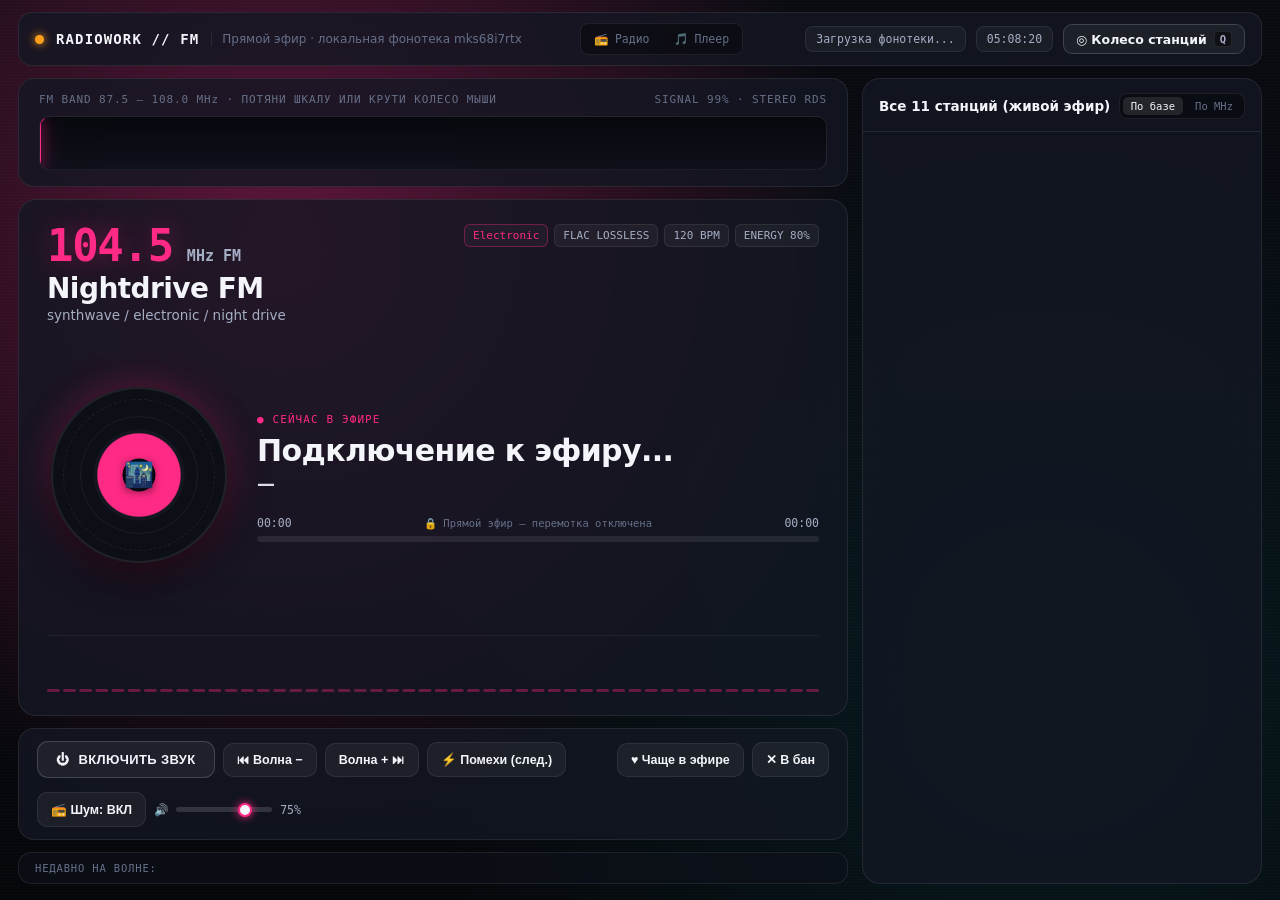
==== commit 6c73c719: "fix(np): enlarge collapse button and use crisp SVG chevron (v0.3.19)" ====
--- a/src/RadioApp.Server/wwwroot/index.html
+++ b/src/RadioApp.Server/wwwroot/index.html
@@ -5,7 +5,7 @@
   <meta name="viewport" content="width=device-width, initial-scale=1.0" />
   <title>RadioWork // FM — Прямой эфир</title>
   <link rel="icon" type="image/svg+xml" href="favicon.svg" />
-  <link rel="stylesheet" href="app.css?v=0.3.18" />
+  <link rel="stylesheet" href="app.css?v=0.3.19" />
 </head>
 <body>
   <div class="ambient-bg"></div>
@@ -238,7 +238,7 @@
     <div class="now-playing-sheet">
       <div class="np-drag-bar" id="npDrag"><div class="np-drag-handle"></div></div>
       <div class="np-header">
-        <button class="np-collapse-btn" id="npClose">⌄</button>
+        <button class="np-collapse-btn" id="npClose" title="Свернуть" aria-label="Свернуть"><svg viewBox="0 0 24 24" fill="none" stroke="currentColor" stroke-width="2.6" stroke-linecap="round" stroke-linejoin="round" aria-hidden="true"><polyline points="6 9 12 15 18 9"/></svg></button>
         <div class="np-header-meta"><span class="np-header-tag">СЕЙЧАС ИГРАЕТ</span><span class="np-header-station" id="npStation"></span></div>
         <button class="np-heart-btn" id="npHeart">♡</button>
       </div>
@@ -267,7 +267,7 @@
     </div>
   </div>
 
-  <script src="app.js?v=0.3.18"></script>
-  <script src="player.js?v=0.3.18"></script>
+  <script src="app.js?v=0.3.19"></script>
+  <script src="player.js?v=0.3.19"></script>
 </body>
 </html>
--- a/src/RadioApp.Server/wwwroot/app.css
+++ b/src/RadioApp.Server/wwwroot/app.css
@@ -2423,18 +2423,24 @@
 }
 
 .np-collapse-btn {
-  width: 36px;
-  height: 36px;
+  width: 42px;
+  height: 42px;
   border-radius: 50%;
-  background: rgba(255, 255, 255, 0.07);
-  border: 1px solid var(--border);
+  background: rgba(255, 255, 255, 0.08);
+  border: 1px solid var(--border-hi);
   color: var(--text-0);
-  font-size: 18px;
+  font-size: 22px;
   cursor: pointer;
   display: flex;
   align-items: center;
   justify-content: center;
   transition: all 0.15s ease;
+}
+
+.np-collapse-btn svg {
+  width: 22px;
+  height: 22px;
+  display: block;
 }
 
 .np-collapse-btn:hover {
@@ -2465,12 +2471,12 @@
 }
 
 .np-heart-btn {
-  width: 36px;
-  height: 36px;
+  width: 42px;
+  height: 42px;
   border-radius: 50%;
-  background: rgba(255, 255, 255, 0.07);
-  border: 1px solid var(--border);
-  font-size: 16px;
+  background: rgba(255, 255, 255, 0.08);
+  border: 1px solid var(--border-hi);
+  font-size: 18px;
   cursor: pointer;
   display: flex;
   align-items: center;
@@ -2803,7 +2809,8 @@
   }
   .np-drag-bar { display: none; }
   .np-header { grid-column: 1 / -1; grid-row: 1; margin-bottom: 0; }
-  .np-collapse-btn, .np-heart-btn { width: 32px; height: 32px; font-size: 14px; }
+  .np-collapse-btn, .np-heart-btn { width: 36px; height: 36px; font-size: 16px; }
+  .np-collapse-btn svg { width: 20px; height: 20px; }
   .np-vinyl-area { grid-column: 1; grid-row: 2 / 7; margin: 0; min-height: 0; }
   .np-vinyl-disc { width: min(68dvh, 40vw); height: min(68dvh, 40vw); }
   .np-vinyl-label { width: min(32dvh, 19vw); height: min(32dvh, 19vw); }
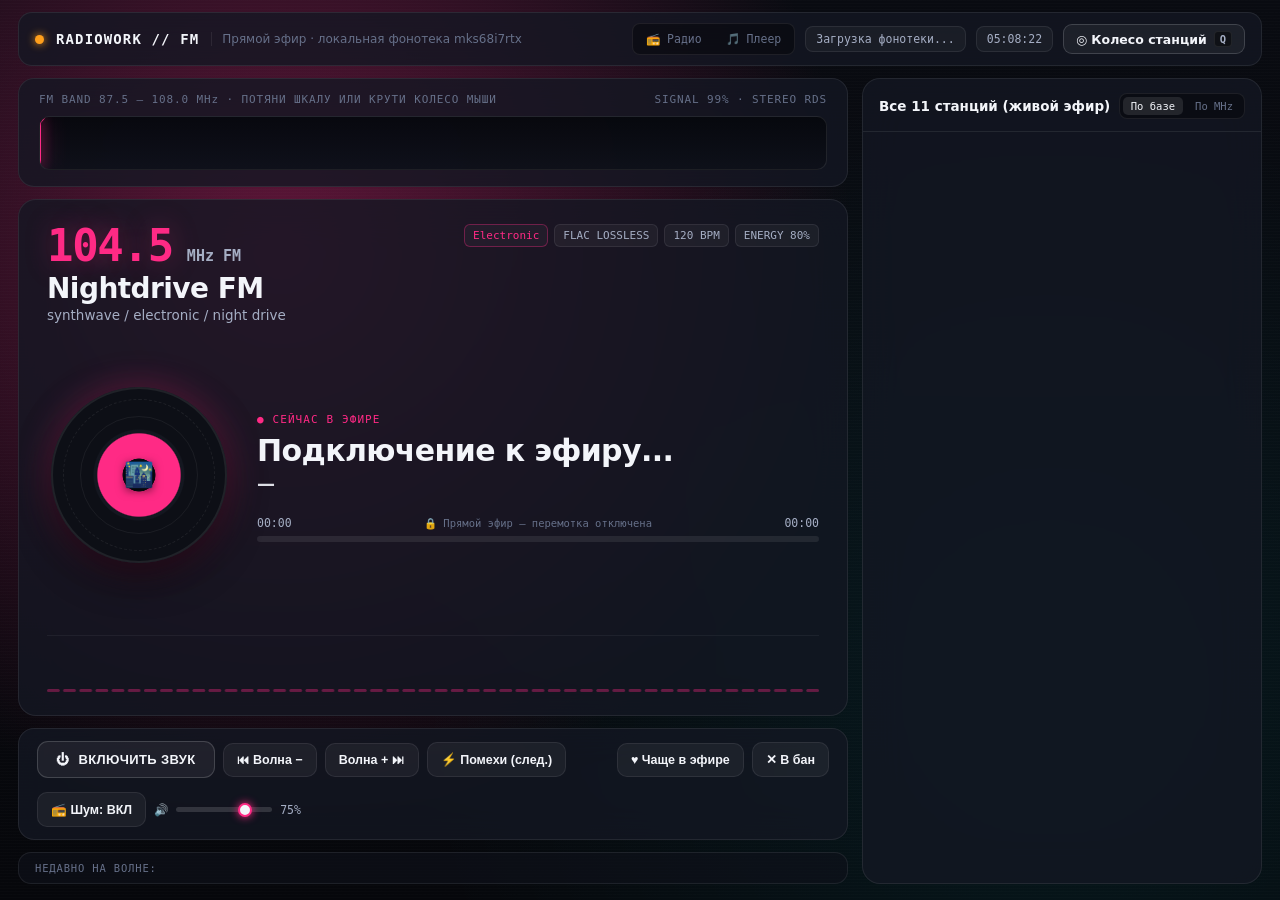
==== commit b0483764: "fix(topbar): keep topbar height and mode-switch position identical across Radio and Player modes on " ====
--- a/src/RadioApp.Server/wwwroot/index.html
+++ b/src/RadioApp.Server/wwwroot/index.html
@@ -5,7 +5,7 @@
   <meta name="viewport" content="width=device-width, initial-scale=1.0" />
   <title>RadioWork // FM — Прямой эфир</title>
   <link rel="icon" type="image/svg+xml" href="favicon.svg" />
-  <link rel="stylesheet" href="app.css?v=0.3.19" />
+  <link rel="stylesheet" href="app.css?v=0.3.21" />
 </head>
 <body>
   <div class="ambient-bg"></div>
@@ -267,7 +267,7 @@
     </div>
   </div>
 
-  <script src="app.js?v=0.3.19"></script>
-  <script src="player.js?v=0.3.19"></script>
+  <script src="app.js?v=0.3.21"></script>
+  <script src="player.js?v=0.3.21"></script>
 </body>
 </html>
--- a/src/RadioApp.Server/wwwroot/app.css
+++ b/src/RadioApp.Server/wwwroot/app.css
@@ -763,7 +763,7 @@
     max-height: 100dvh;
     min-height: 0;
     overflow: hidden;
-    grid-template-rows: auto 1fr;
+    grid-template-rows: 54px 1fr;
     padding-bottom: calc(10px + env(safe-area-inset-bottom, 0px));
   }
   .workspace { grid-template-columns: 1fr; }
@@ -787,7 +787,13 @@
     gap: 10px;
   }
 
+  .app-shell.player-mode {
+    grid-template-rows: 48px 1fr;
+  }
+
   .topbar {
+    height: 48px;
+    min-height: 48px;
     padding: 0 12px;
     border-radius: 12px;
   }
@@ -2312,13 +2318,14 @@
 
 /* Keep the top bar inside the viewport on phones (mode switch made it wider) */
 .app-shell { grid-template-columns: minmax(0, 1fr); }
-.topbar { min-width: 0; }
+.topbar { min-width: 0; gap: 10px; }
+.topbar .mode-switch { margin-left: auto; margin-right: 0; flex-shrink: 0; }
 .topbar-right { min-width: 0; flex-shrink: 0; }
 @media (max-width: 640px) {
   .brand-title, .brand-sub { display: none; }
   .brand { flex: 0 0 auto; }
-  .topbar { justify-content: space-between; gap: 6px; }
-  .mode-switch { margin-right: 0; }
+  .topbar { justify-content: flex-start; gap: 8px; }
+  .topbar .mode-switch { margin-left: 0; margin-right: auto; }
 }
 
 /* ────────── Like / Favorites Button in Track Row ────────── */
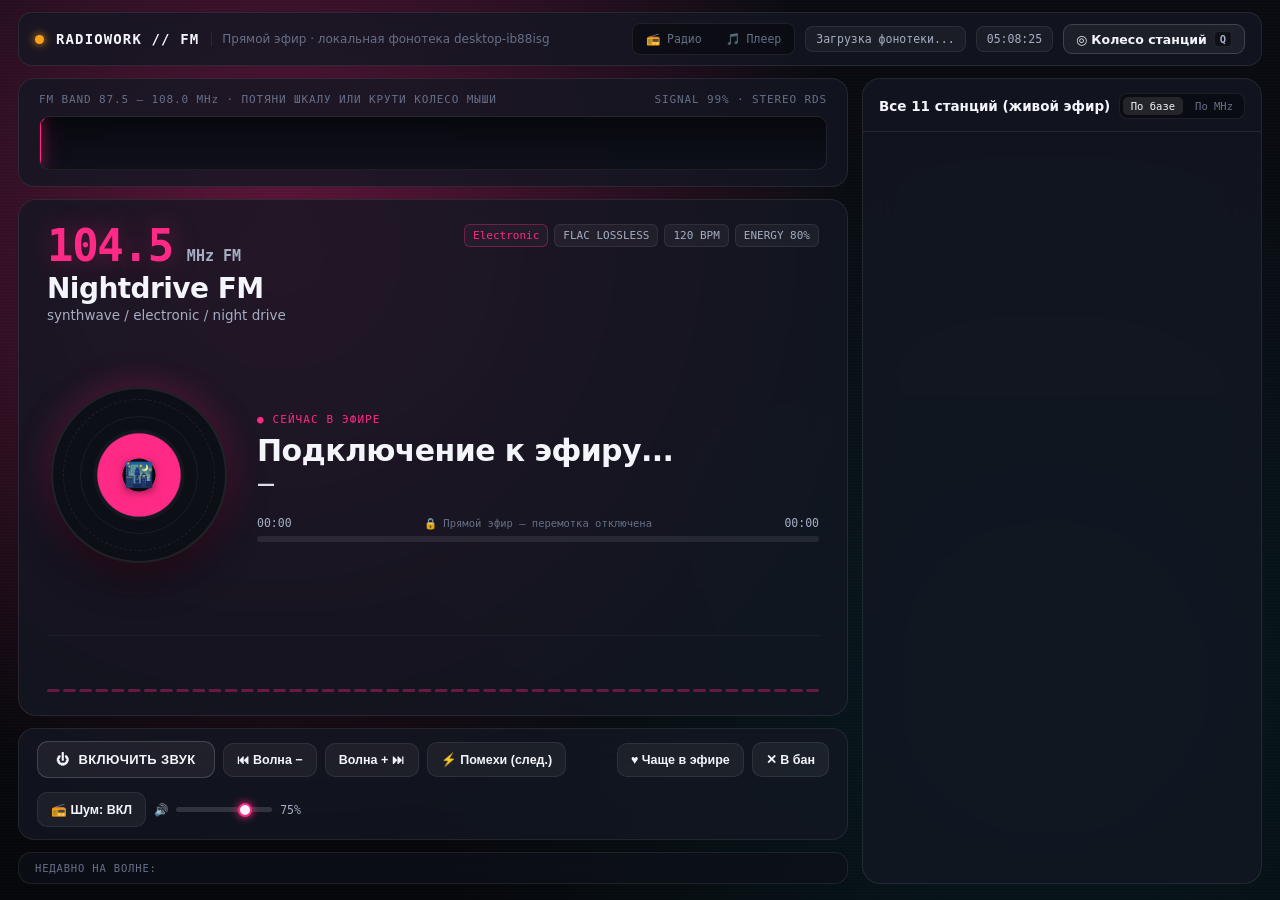
==== commit 864dea96: "feat: switch default server to Xeon (desktop-ib88isg:5480) with migration of legacy saved URLs (v0.3" ====
--- a/src/RadioApp.Server/wwwroot/index.html
+++ b/src/RadioApp.Server/wwwroot/index.html
@@ -16,7 +16,7 @@
       <div class="brand">
         <span class="live-dot muted" id="liveDot"></span>
         <span class="brand-title">RadioWork // FM</span>
-        <span class="brand-sub">Прямой эфир · локальная фонотека mks68i7rtx</span>
+        <span class="brand-sub">Прямой эфир · локальная фонотека desktop-ib88isg</span>
       </div>
       <div class="mode-switch" id="modeSwitch"><button class="sort-tab active" data-mode="radio">📻 Радио</button><button class="sort-tab" data-mode="player">🎵 Плеер</button></div>
       <div class="topbar-right">
